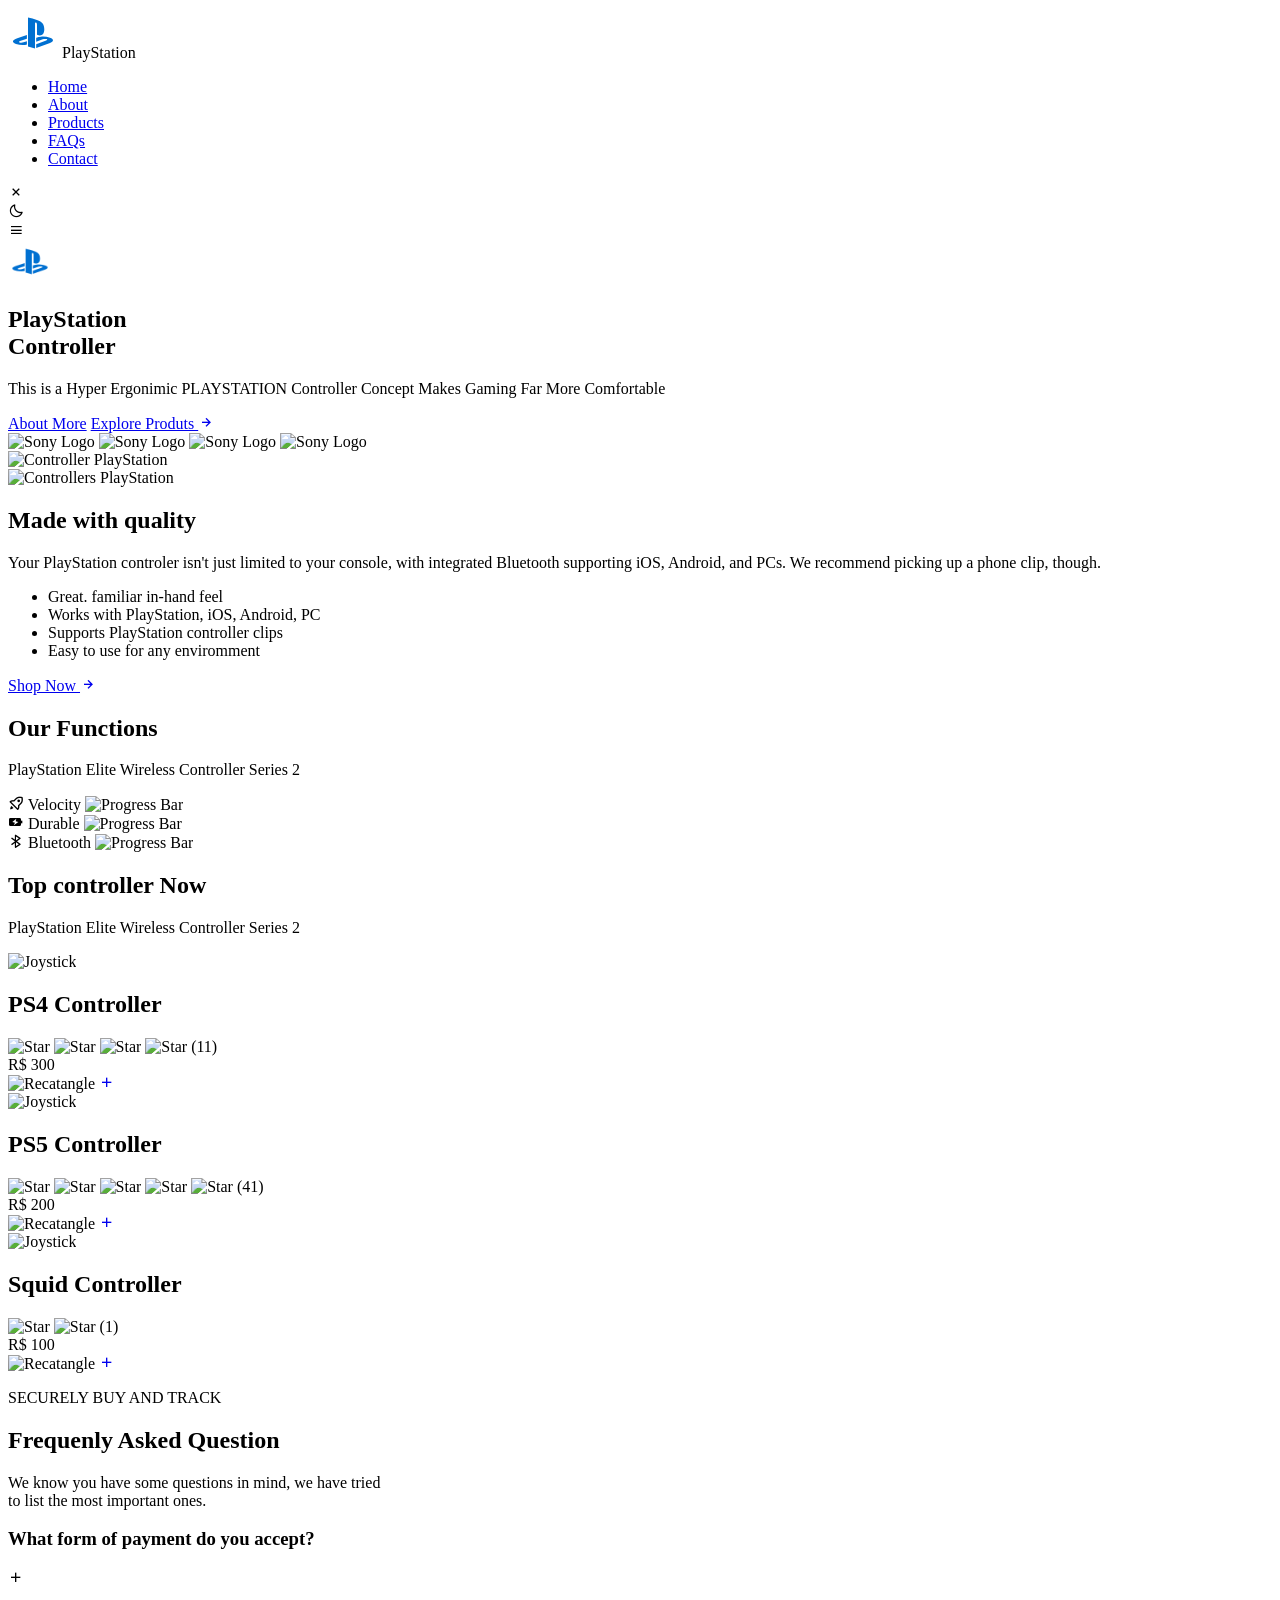
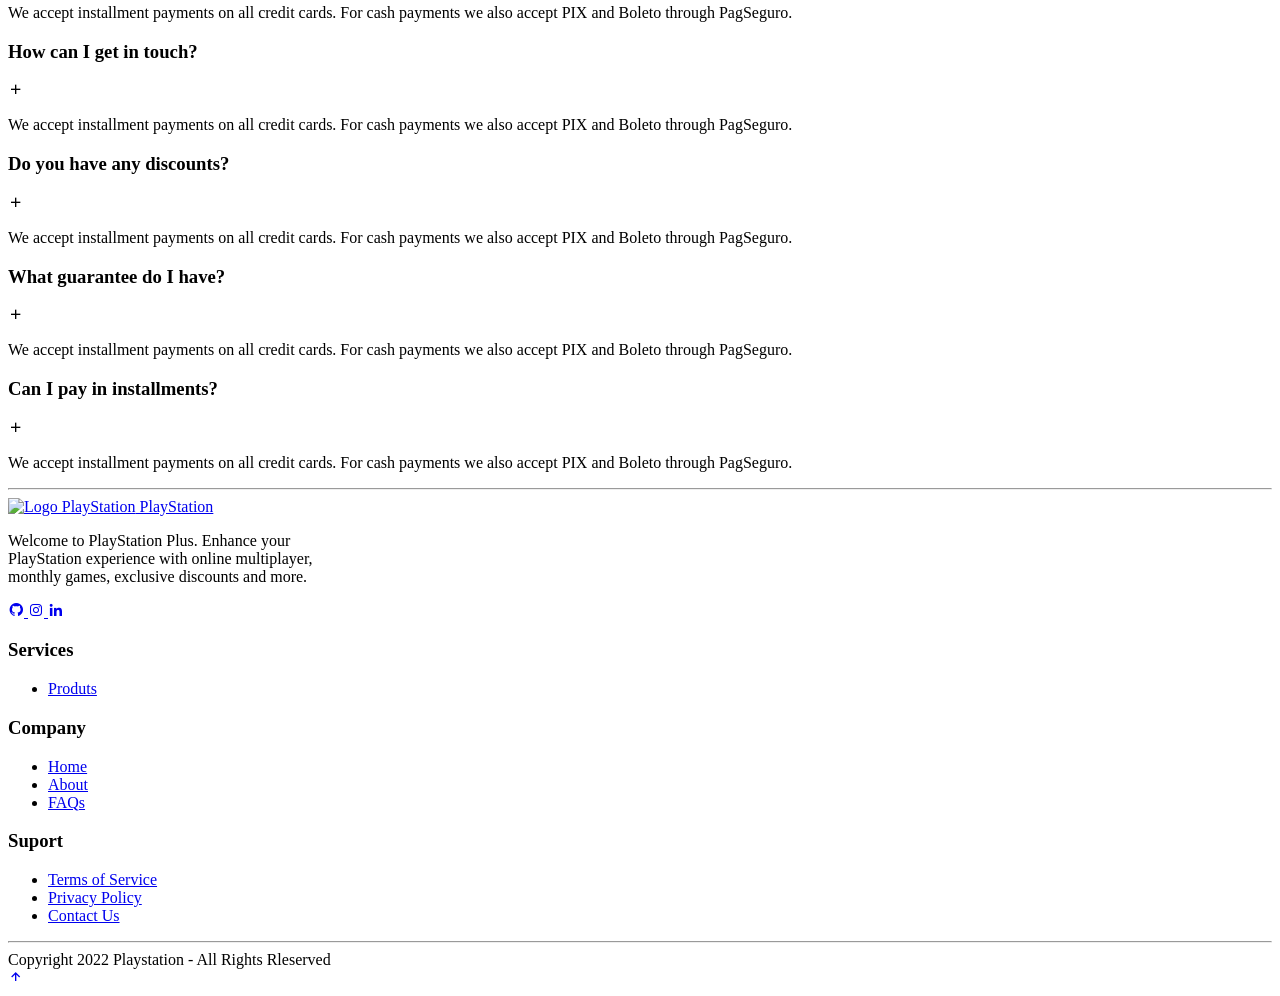
==== index.html @ 30ea2170 "Added images and changed index" ====
<!DOCTYPE html>
<html lang="en">
  <head>
    <meta charset="UTF-8" />
    <meta http-equiv="X-UA-Compatible" content="IE=edge" />
    <meta name="viewport" content="width=device-width, initial-scale=1.0" />

    <!--========== HTML META TAGS ===========-->
    <title>Playstation</title>
    <meta
      name="description"
      content="Responsive Website PlayStation by Kennedy B."
    />
    <meta name="author" content="Kennedy Barros" />

    <!--========== Open Graph / Facebook ===========-->
    <meta
      property="og:url"
      content="https://repsonsive-website-playstation.netlify.app/"
    />
    <meta property="og:type" content="website" />
    <meta property="og:title" content="Responsive Website PlayStation" />
    <meta
      property="og:description"
      content="Responsive Website PlayStation by Kennedy B."
    />
    <meta property="og:image" content="https://i.ibb.co/qCvjdFd/cover.png" />

    <!--========== CANONICAL ===========-->
    <meta
      property="canonical"
      content="https://repsonsive-website-playstation.netlify.app/"
    />
    <meta property="keywords" content="responsive, website, playstation" />
    <meta property="robots" content="responsive, website, playstation" />

    <!--=========== TWITTER ===============-->
    <meta name="twitter:card" content="summary_large_image" />
    <meta
      property="twitter:domain"
      content="repsonsive-website-playstation.netlify.app"
    />
    <meta
      property="twitter:url"
      content="https://repsonsive-website-playstation.netlify.app/"
    />
    <meta name="twitter:title" content="Responsive Website PlayStation" />
    <meta
      name="twitter:description"
      content="Responsive Website PlayStation by Kennedy B."
    />
    <meta name="twitter:image" content="https://i.ibb.co/qCvjdFd/cover.png" />

    <!--========== FAVICON ===========-->
    <link rel="icon" href="./assets/svg/logo.svg" type="image/svg+xml" />

    <!--========== GOOGLE FONTS ===========-->
    <link rel="preconnect" href="https://fonts.googleapis.com" />
    <link rel="preconnect" href="https://fonts.gstatic.com" crossorigin />
    <link
      href="https://fonts.googleapis.com/css2?family=Poppins:wght@400;500;600&family=Roboto:wght@400;500&display=swap"
      rel="stylesheet"
    />

    <!--========== BOX ICONS ===========-->
    <link
      href="https://unpkg.com/boxicons@2.1.2/css/boxicons.min.css"
      rel="stylesheet"
    />

    <!--========== CSS ===========-->
    <link rel="preload" href="./assets/css/style.min.css" as="style" />
    <link rel="stylesheet" href="./assets/css/style.min.css" />
  </head>
  <body>
    <!--========== HEADER ===========-->
    <header class="header" id="header">
      <nav class="nav container">
        <div class="nav_box">
            <canvas id="logoCanvas" width="50" height="50"></canvas>
            PlayStation
        </div>
        <div class="nav_menu" id="nav-menu">
          <ul class="nav_list">
            <li class="nav_item">
              <a href="#home" class="nav_link">Home</a>
            </li>
            <li class="nav_item">
              <a href="./assets/html/controllers.html" class="nav_link"
                >About</a
              >
            </li>
            <li class="nav_item">
              <a href="./assets/html/produts.html" class="nav_link">Products</a>
            </li>
            <li class="nav_item">
              <a href="#faqs" class="nav_link">FAQs</a>
            </li>
            <li class="nav_item">
              <a href="./assets/html/contact.html" class="nav_link">Contact</a>
            </li>
          </ul>

          <div class="nav_close" id="nav-close">
            <i class="bx bx-x"></i>
          </div>
        </div>

        <div class="nav_btns">
          <i class="bx bx-moon change-theme" id="theme-button"></i>
          <div class="nav_toggle" id="nav-toggle">
            <i class="bx bx-menu"></i>
          </div>
        </div>
      </nav>
    </header>

    <!--========== PRELOADER ===========-->
    <section class="screen_loading flex_center flex_column">
      <img
        class="loading_logo"
        src="images/logo.png"
        width="44"
        height="41"
        alt="Logo PlaySation"
      />
      <div class="loading"></div>
    </section>

    <!--========== MAIN ===========-->
    <main class="main">
      <!--========== HOME ===========-->
      <section class="home" id="home">
        <div class="home_container bd-container bd-grid">
          <div class="home_data">
            <h1 class="home_title">
              PlayStation <br />
              <span class="home_title-secondary">Controller</span>
            </h1>
            <p class="home_subtitle">
              This is a Hyper Ergonimic PLAYSTATION Controller Concept Makes
              Gaming Far More Comfortable
            </p>
            <div class="home_buttons">
              <a
                href="./assets/html/controllers.html#ps4_controller"
                class="button"
                >About More</a
              >
              <a href="./assets/html/produts.html" class="button_secondary"
                >Explore Produts
                <i class="bx bx-right-arrow-alt button_icon"></i
              ></a>
            </div>
            <div class="home_company">
              <img
                src="./assets/svg/home/sony.svg"
                width="70"
                height="18"
                alt="Sony Logo"
              />
              <img
                src="./assets/svg/home/sony.svg"
                width="70"
                height="18"
                alt="Sony Logo"
              />
              <img
                src="./assets/svg/home/sony.svg"
                width="70"
                height="18"
                alt="Sony Logo"
              />
              <img
                src="./assets/svg/home/sony.svg"
                width="70"
                height="18"
                alt="Sony Logo"
              />
            </div>
          </div>
          <img
            src="./assets/img/home/controller.webp"
            alt="Controller PlayStation"
            class="home_img"
          />
        </div>
      </section>

      <!--========== ABOUT ===========-->
      <section>
        <div class="about_container bd-container bd-grid">
          <img
            class="about_img"
            src="./assets/img/home/controller2.webp"
            width="413"
            height="524"
            alt="Controllers PlayStation"
          />
          <div class="about_data">
            <h1 class="about_title">
              Made with <span class="about_title-secondary">quality</span>
            </h1>
            <p class="about_subtitle">
              Your PlayStation controler isn't just limited to your console,
              with integrated Bluetooth supporting iOS, Android, and PCs. We
              recommend picking up a phone clip, though.
            </p>
            <ul class="about_list">
              <li>Great. familiar in-hand feel</li>
              <li>Works with PlayStation, iOS, Android, PC</li>
              <li>Supports PlayStation controller clips</li>
              <li>Easy to use for any enviromment</li>
            </ul>
            <a href="./assets/html/buy.html" class="button"
              >Shop Now <i class="bx bx-right-arrow-alt about_icon"></i
            ></a>
          </div>
        </div>
      </section>

      <!--========== FUNCTIONS ===========-->
      <section class="functions_container bd-container bd-grid">
        <div class="functions_data">
          <h1 class="functions_title">
            Our <span class="functions_title-secondary">Functions</span>
          </h1>
          <p class="functions_subtitle">
            PlayStation Elite Wireless Controller Series 2
          </p>
          <div class="functions_list-container">
            <div class="functions_list">
              <i class="bx bx-rocket functions_icons"></i>
              <span class="functions_icons-title">Velocity</span>
              <img
                class="functions_img"
                src="./assets/img/decoration/description_controller.webp"
                width="106"
                height="35"
                alt="Progress Bar"
              />
            </div>
            <div class="functions_list">
              <i class="bx bxs-battery-charging functions_icons"></i>
              <span class="functions_icons-title">Durable</span>
              <img
                class="functions_img"
                src="./assets/img/decoration/description_controller.webp"
                width="106"
                height="35"
                alt="Progress Bar"
              />
            </div>
            <div class="functions_list">
              <i class="bx bx-bluetooth functions_icons"></i>
              <span class="functions_icons-title">Bluetooth</span>
              <img
                class="functions_img"
                src="./assets/img/decoration/description_controller.webp"
                width="106"
                height="35"
                alt="Progress Bar"
              />
            </div>
          </div>
        </div>
      </section>

      <!--========== PRODUTS ===========-->
      <section class="produts_container bd-container bd-grid">
        <div class="produts_data">
          <h1 class="produts_title">
            Top controller <span class="produts_title-2">Now</span>
          </h1>
          <p class="produts_subtitle">
            PlayStation Elite Wireless Controller Series 2
          </p>
          <div class="produts_list-container">
            <div class="produts_list">
              <div class="product_circle"></div>
              <img
                class="produts_img"
                src="./assets/img/home/joystick.webp"
                width="230"
                height="238"
                alt="Joystick"
              />
              <h2 class="produts_list-title">PS4 Controller</h2>
              <div class="produts_evaluation">
                <img
                  src="./assets/img/decoration/star.webp"
                  width="20"
                  height="20"
                  alt="Star"
                />
                <img
                  src="./assets/img/decoration/star.webp"
                  width="20"
                  height="20"
                  alt="Star"
                />
                <img
                  src="./assets/img/decoration/star.webp"
                  width="20"
                  height="20"
                  alt="Star"
                />
                <img
                  src="./assets/img/decoration/star.webp"
                  width="20"
                  height="20"
                  alt="Star"
                />
                <span class="produts_evaluation-title">(11)</span>
              </div>
              <span class="produts_value">R$ 300</span>
              <div class="produts_buy">
                <img
                  class="produts_buy-img"
                  src="./assets/svg/decoration/rectangle_secondary.svg"
                  width="64"
                  height="62"
                  alt="Recatangle"
                />
                <a class="produts_button" href="./assets/html/produts.html">
                  <i class="bx bx-plus"></i
                ></a>
              </div>
            </div>
            <div class="produts_list ps5_list">
              <div class="product_circle"></div>
              <img
                class="produts_img joystick_2"
                src="./assets/img/home/joystick_3.webp"
                width="201"
                height="154"
                alt="Joystick"
              />
              <h2 class="produts_list-title">PS5 Controller</h2>
              <div class="produts_evaluation">
                <img
                  src="./assets/img/decoration/star.webp"
                  width="20"
                  height="20"
                  alt="Star"
                />
                <img
                  src="./assets/img/decoration/star.webp"
                  width="20"
                  height="20"
                  alt="Star"
                />
                <img
                  src="./assets/img/decoration/star.webp"
                  width="20"
                  height="20"
                  alt="Star"
                />
                <img
                  src="./assets/img/decoration/star.webp"
                  width="20"
                  height="20"
                  alt="Star"
                />
                <img
                  src="./assets/img/decoration/star.webp"
                  width="20"
                  height="20"
                  alt="Star"
                />
                <span class="produts_evaluation-title">(41)</span>
              </div>
              <span class="produts_value">R$ 200</span>
              <div class="produts_buy">
                <img
                  class="produts_buy-img"
                  src="./assets/svg/decoration/rectangle_secondary.svg"
                  width="64"
                  height="62"
                  alt="Recatangle"
                />
                <a class="produts_button" href="./assets/html/produts.html#ps5">
                  <i class="bx bx-plus"></i
                ></a>
              </div>
            </div>
            <div class="produts_list">
              <div class="product_circle"></div>
              <img
                class="produts_img joystick_3"
                src="./assets/img/home/joystick_2.webp"
                width="236"
                height="186"
                alt="Joystick"
              />
              <h2 class="produts_list-title">Squid Controller</h2>
              <div class="produts_evaluation">
                <img
                  src="./assets/img/decoration/star.webp"
                  width="20"
                  height="20"
                  alt="Star"
                />
                <img
                  src="./assets/img/decoration/star.webp"
                  width="20"
                  height="20"
                  alt="Star"
                />
                <span class="produts_evaluation-title">(1)</span>
              </div>
              <span class="produts_value">R$ 100</span>
              <div class="produts_buy">
                <img
                  class="produts_buy-img"
                  src="./assets/svg/decoration/rectangle_secondary.svg"
                  width="64"
                  height="62"
                  alt="Recatangle"
                />
                <a
                  class="produts_button"
                  href="./assets/html/produts.html#squid"
                >
                  <i class="bx bx-plus"></i
                ></a>
              </div>
            </div>
          </div>
        </div>
      </section>

      <!--========== FAQS ===========-->
      <section class="faqs section" id="faqs">
        <p class="faqs_title-center faqs_subtitle container">
          SECURELY BUY AND TRACK
        </p>
        <h2 class="faqs_title-center faqs_title container">
          Frequenly Asked <span class="faqs_title-secondary">Question</span>
        </h2>
        <p class="faqs_title-center faqs_subtitle-secondary container">
          We know you have some questions in mind, we have tried <br />
          to list the most important ones.
        </p>

        <div class="faqs_container container grid">
          <div class="faqs_group">
            <div class="faqs_item">
              <header class="faqs_header">
                <h3 class="faqs_item-title">
                  What form of payment do you accept?
                </h3>
                <i class="bx bx-plus faqs_icon"></i>
              </header>

              <div class="faqs_content">
                <p class="faqs_description">
                  We accept installment payments on all credit cards. For cash
                  payments we also accept PIX and Boleto through PagSeguro.
                </p>
              </div>
            </div>

            <div class="faqs_item">
              <header class="faqs_header">
                <h3 class="faqs_item-title">How can I get in touch?</h3>
                <i class="bx bx-plus faqs_icon"></i>
              </header>

              <div class="faqs_content">
                <p class="faqs_description">
                  We accept installment payments on all credit cards. For cash
                  payments we also accept PIX and Boleto through PagSeguro.
                </p>
              </div>
            </div>

            <div class="faqs_item">
              <header class="faqs_header">
                <h3 class="faqs_item-title">Do you have any discounts?</h3>
                <i class="bx bx-plus faqs_icon"></i>
              </header>

              <div class="faqs_content">
                <p class="faqs_description">
                  We accept installment payments on all credit cards. For cash
                  payments we also accept PIX and Boleto through PagSeguro.
                </p>
              </div>
            </div>
            <div class="faqs_item">
              <header class="faqs_header">
                <h3 class="faqs_item-title">What guarantee do I have?</h3>
                <i class="bx bx-plus faqs_icon"></i>
              </header>

              <div class="faqs_content">
                <p class="faqs_description">
                  We accept installment payments on all credit cards. For cash
                  payments we also accept PIX and Boleto through PagSeguro.
                </p>
              </div>
            </div>

            <div class="faqs_item">
              <header class="faqs_header faqs_detail">
                <h3 class="faqs_item-title">Can I pay in installments?</h3>
                <i class="bx bx-plus faqs_icon"></i>
              </header>

              <div class="faqs_content">
                <p class="faqs_description faqs_detail-secondary">
                  We accept installment payments on all credit cards. For cash
                  payments we also accept PIX and Boleto through PagSeguro.
                </p>
              </div>
            </div>
          </div>
        </div>
      </section>
    </main>
    <!--========== FOOTER ===========-->
    <hr class="hr_footer" />
    <footer class="footer section">
      <div class="footer_container container grid">
        <div class="footer_content">
          <a href="#" class="footer_logo">
            <img
              src="assets/svg/logo.svg"
              alt="Logo PlayStation"
              width="44"
              height="41"
              class="footer_logo-img"
            />
            PlayStation
          </a>

          <p class="footer_description">
            Welcome to PlayStation Plus. Enhance your <br />
            PlayStation experience with online multiplayer, <br />
            monthly games, exclusive discounts and more.
          </p>

          <div class="footer_social">
            <a
              href="https://github.com/kennedybarros/"
              target="_blank"
              class="footer_social-link"
            >
              <i class="bx bxl-github"></i>
            </a>
            <a
              href="https://www.instagram.com/k3nnedybarros/"
              target="_blank"
              class="footer_social-link"
            >
              <i class="bx bxl-instagram"></i>
            </a>
            <a
              href="https://www.linkedin.com/in/kennedybarros/"
              target="_blank"
              class="footer_social-link"
            >
              <i class="bx bxl-linkedin"></i>
            </a>
          </div>
        </div>

        <div class="footer_content">
          <h3 class="footer_title">Services</h3>

          <ul class="footer_links">
            <li>
              <a href="./assets/html/produts.html" class="footer_link"
                >Produts</a
              >
            </li>
          </ul>
        </div>

        <div class="footer_content">
          <h3 class="footer_title">Company</h3>

          <ul class="footer_links">
            <li>
              <a href="./index.html" class="footer_link">Home</a>
            </li>
            <li>
              <a href="./assets/html/controllers.html" class="footer_link"
                >About</a
              >
            </li>
            <li>
              <a href="./index.html#faqs" class="footer_link">FAQs</a>
            </li>
          </ul>
        </div>

        <div class="footer_content">
          <h3 class="footer_title">Suport</h3>

          <ul class="footer_links">
            <li>
              <a href="./assets/html/terms.html" class="footer_link"
                >Terms of Service</a
              >
            </li>
            <li>
              <a href="./assets/html/privacy.html" class="footer_link"
                >Privacy Policy</a
              >
            </li>
            <li>
              <a href="./assets/html/contact.html" class="footer_link"
                >Contact Us</a
              >
            </li>
          </ul>
        </div>
      </div>
      <hr class="hr_footer-secondary" />
      <span class="footer_copy"
        >Copyright 2022 Playstation - All Rights Rleserved</span
      >
    </footer>
    <!--========== SCROLL UP ===========-->
    <a href="#" class="scrollup" id="scroll-up">
      <i class="bx bx-up-arrow-alt scrollup_icon"></i>
    </a>
    <!--========== SCROLLREVEAL ===========-->
    <script src="https://unpkg.com/scrollreveal"></script>
    <!--========== GSAP ===========-->
    <script
      src="https://cdnjs.cloudflare.com/ajax/libs/gsap/3.6.1/gsap.min.js"
      integrity="sha512-cdV6j5t5o24hkSciVrb8Ki6FveC2SgwGfLE31+ZQRHAeSRxYhAQskLkq3dLm8ZcWe1N3vBOEYmmbhzf7NTtFFQ=="
      crossorigin="anonymous"
      referrerpolicy="no-referrer"
    ></script>
    <script
      src="https://cdnjs.cloudflare.com/ajax/libs/gsap/3.6.1/ScrollTrigger.min.js"
      integrity="sha512-Q+G390ZU2qKo+e4q+kVcJknwfGjKJOdyu5mVMcR95NqL6XaF4lY4nsSvIVB3NDP54ACsS9rqhE1DVqgpApl//Q=="
      crossorigin="anonymous"
      referrerpolicy="no-referrer"
    ></script>

  <!-- Najprej logo.js -->
  <script src="images/logo.js"></script>

  <!-- vstavi SVG v div -->
  <script>
    document.getElementById("logo").innerHTML = logoSVG;
  </script>

  <!-- Ostali JS -->
  <script src="js/canvas.js"></script>
    <script>
      gsap.registerPlugin(ScrollTrigger);

      document.addEventListener('DOMContentLoaded', () => {
        // PRELOADER

        var tl1 = gsap.timeline();

        tl1.to('.screen_loading', {
          duration: 1,
          opacity: 0,
          delay: 3,
          ease: 'power4.out',
        });
      });
      
    </script>
    <!--========== JAVASCRIPT ===========-->
    <script src="./assets/js/main.js"></script>
  </body>
</html>
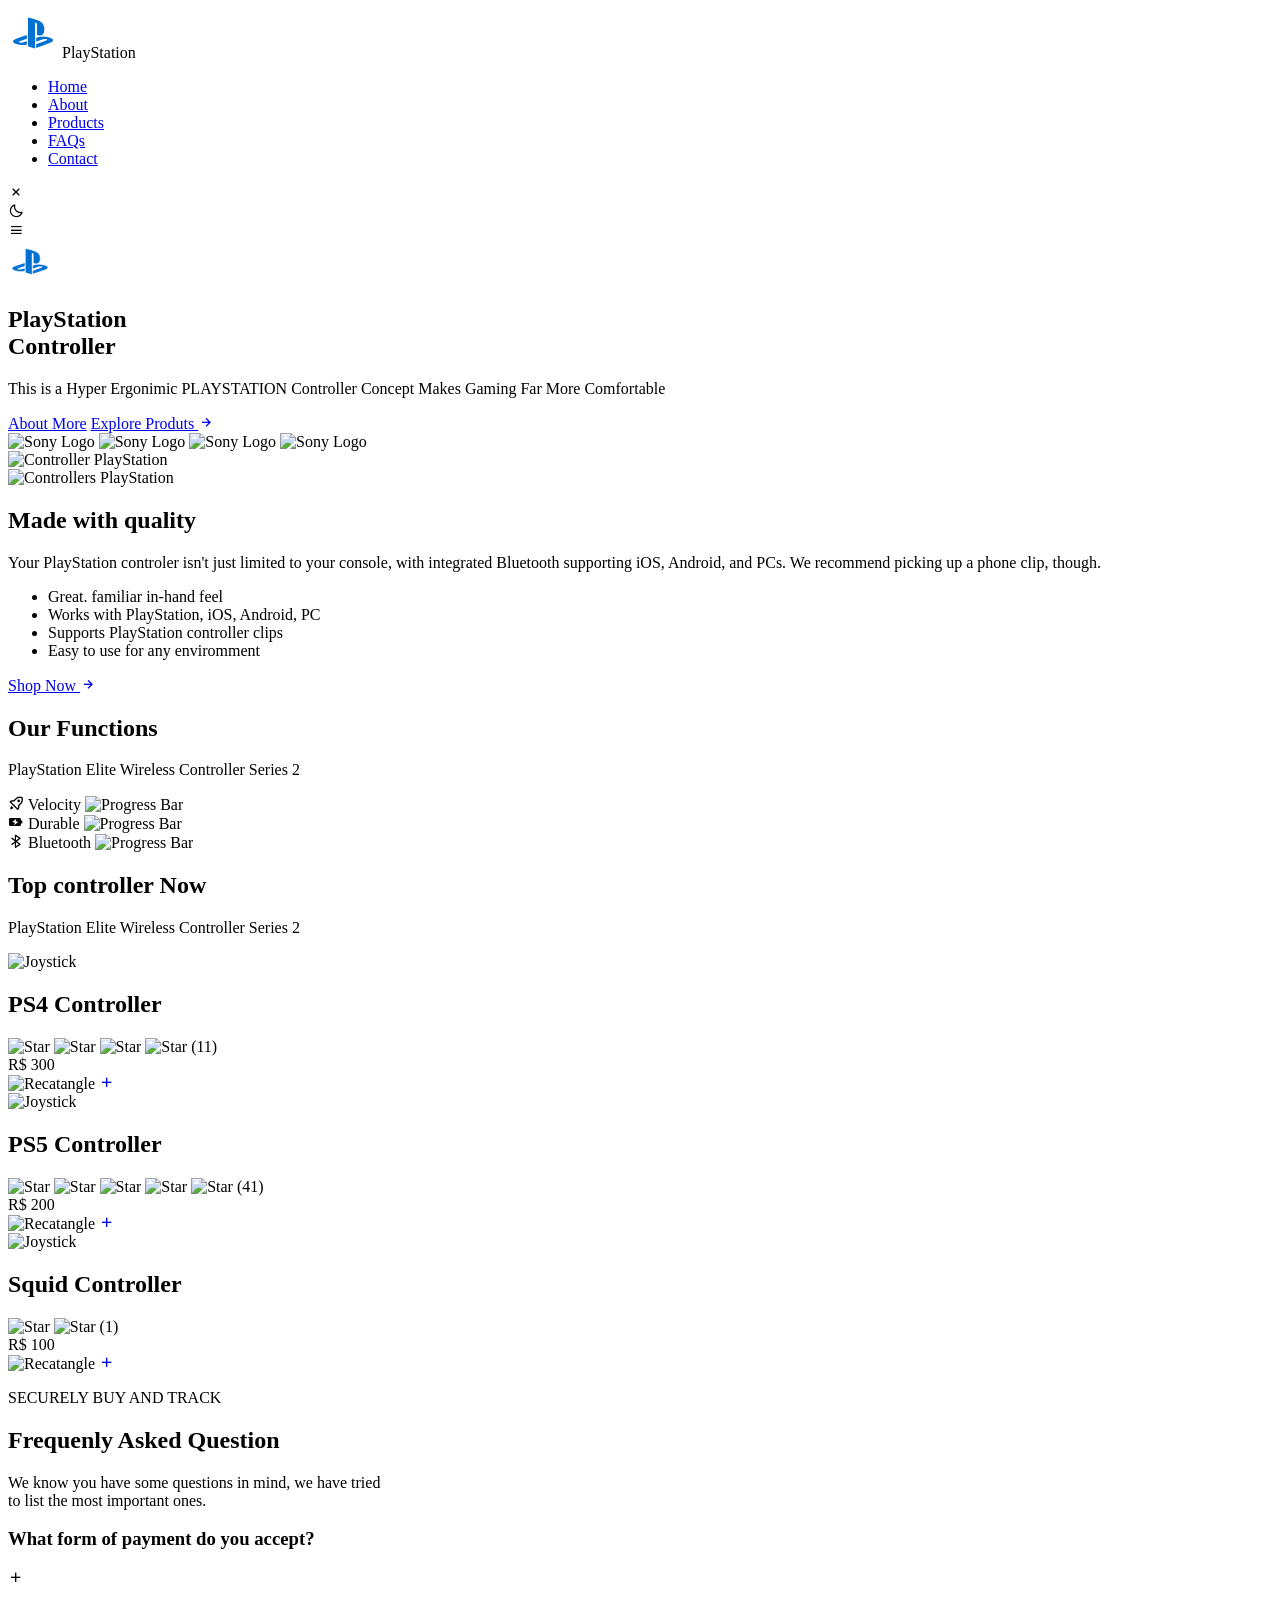
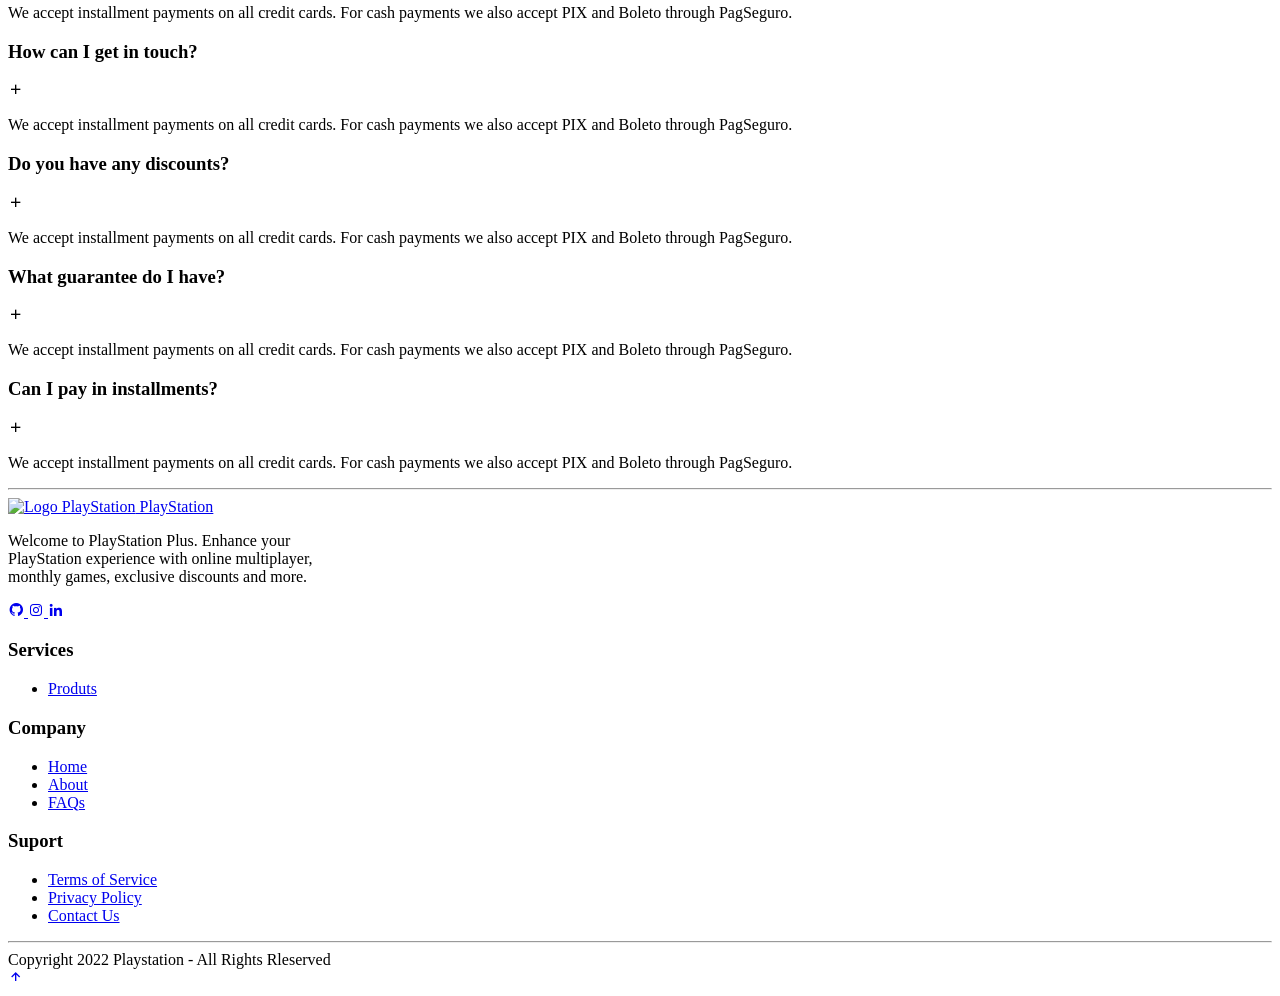
==== commit c9784f6e: "Add files via upload Changed images to SVG PNG and canvas" ====
--- a/index.html
+++ b/index.html
@@ -77,7 +77,7 @@
     <header class="header" id="header">
       <nav class="nav container">
         <div class="nav_box">
-            <canvas id="logoCanvas" width="50" height="50"></canvas>
+            <img src="images/logo.png" alt="Logo">
             PlayStation
         </div>
         <div class="nav_menu" id="nav-menu">
@@ -122,7 +122,7 @@
         src="images/logo.png"
         width="44"
         height="41"
-        alt="Logo PlaySation"
+        alt="Logo PlayStation"
       />
       <div class="loading"></div>
     </section>
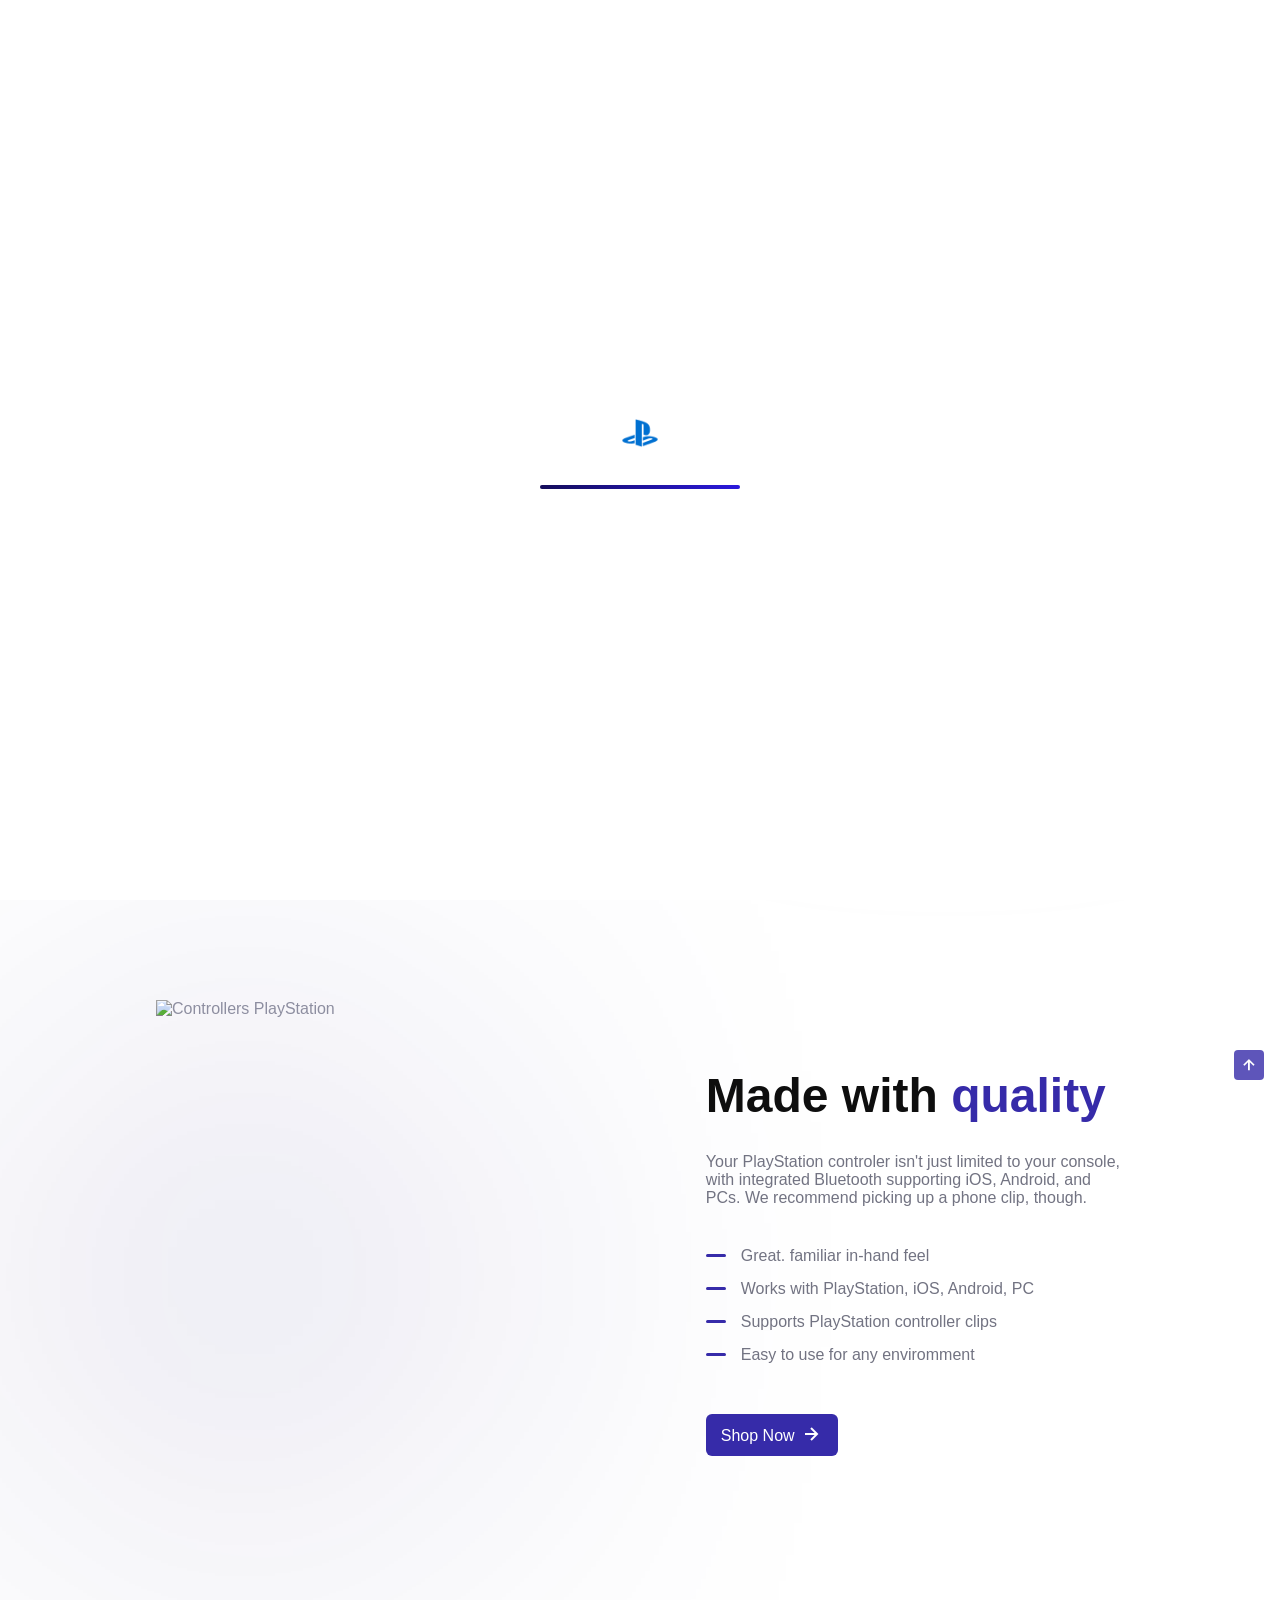
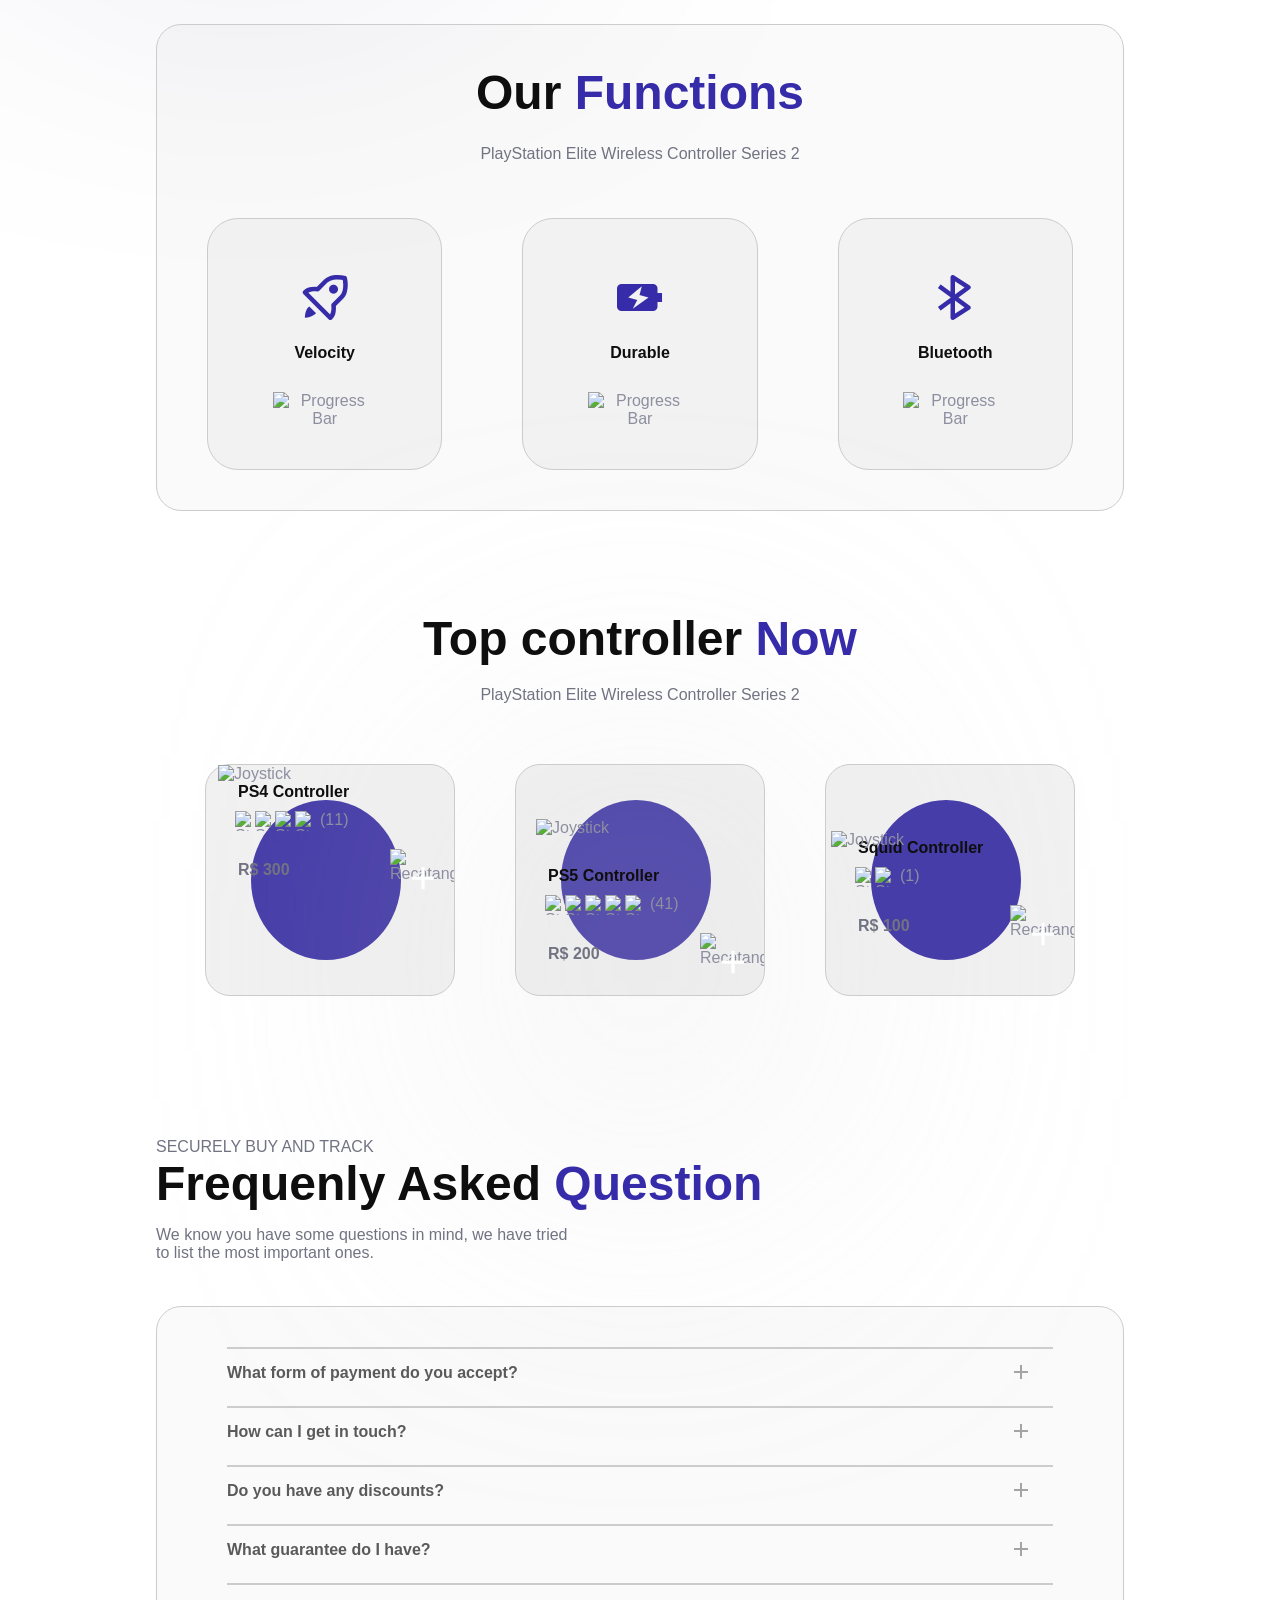
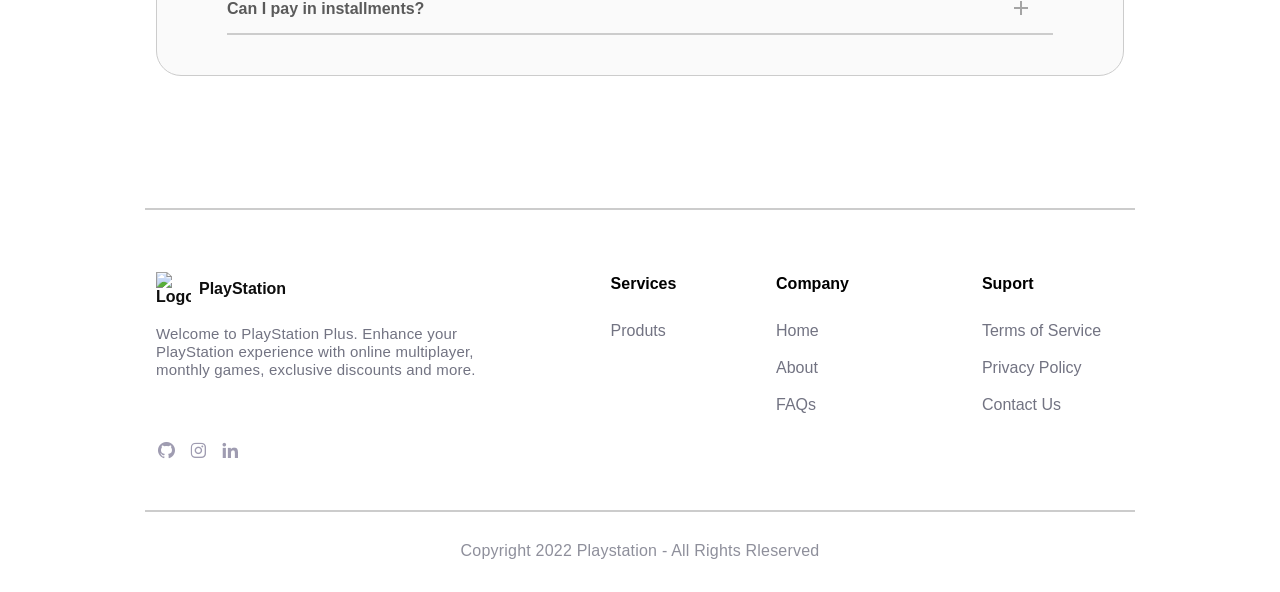
==== commit a4e781eb: "fixed contact and index" ====
--- a/index.html
+++ b/index.html
@@ -77,7 +77,7 @@
     <header class="header" id="header">
       <nav class="nav container">
         <div class="nav_box">
-            <img src="images/logo.png" alt="Logo">
+            <img src="images/logo.png" alt="Logo" width="50px" height="50px">
             PlayStation
         </div>
         <div class="nav_menu" id="nav-menu">
--- a/assets/css/style.min.css
+++ b/assets/css/style.min.css
@@ -0,0 +1,3452 @@
+* {
+    box-sizing: border-box;
+    padding: 0;
+    margin: 0
+}
+
+html {
+    scroll-behavior: smooth
+}
+
+body,
+button,
+input,
+textarea {
+    font-family: Arial, Helvetica, sans-serif;
+    font-size: var(--normal-font-size)
+}
+
+body {
+    margin: 3.5rem 0 0 0;
+    background-color: var(--body-color);
+    color: var(--text-color)
+}
+
+button {
+    cursor: pointer;
+    border: none;
+    outline: 0
+}
+
+h1,
+h2,
+h3 {
+    color: var(--text-color);
+    font-weight: var(--font-semi-bold)
+}
+
+ul {
+    list-style: none
+}
+
+a {
+    text-decoration: none
+}
+
+img {
+    max-width: 100%;
+    height: auto
+}
+
+body.dark-theme {
+    --title-color: #fefefe;
+    --title-color-secondary: #ffffff;
+    --text-color: #8d8ea0;
+    --body-color: #0a081e;
+    --paragraphy-color-light: #9f9cb1;
+    --background-gray: #14131a;
+    --gray-color: transparent;
+    --gray-color-third: #cacaca;
+    --background-gray-secondary: #1c1f28
+}
+
+.dark-theme .change-theme:hover,
+.dark-theme .nav_link:hover,
+.dark-theme .nav_logo {
+    color: #f6f6f6
+}
+
+.dark-theme .functions_list {
+    border: .0625rem solid #313642
+}
+
+.dark-theme .produts_list {
+    background: radial-gradient(50% 50% at 50% 50%, #20178d 0, #17124b 100%);
+    backdrop-filter: blur(56px);
+    border-radius: 15px
+}
+
+.dark-theme .faqs_container {
+    background: rgba(21, 20, 65, .2);
+    border: 2px solid rgba(103, 103, 103, .3);
+    backdrop-filter: blur(56px)
+}
+
+.dark-theme .faqs_header {
+    border-top: 2px solid rgba(103, 103, 103, .3)
+}
+
+.dark-theme .faqs_description {
+    color: #9f9cb1
+}
+
+.dark-theme .hr_footer,
+.dark-theme .hr_footer-secondary {
+    border: 1px solid rgba(124, 124, 124, .19)
+}
+
+.dark-theme .form_cep input,
+.dark-theme .form_city input,
+.dark-theme .form_cpf input,
+.dark-theme .form_email input,
+.dark-theme .form_last-name input,
+.dark-theme .form_mensage textarea,
+.dark-theme .form_name input,
+.dark-theme .form_name-2 input,
+.dark-theme .form_neighborhood input,
+.dark-theme .form_number input,
+.dark-theme .form_place input,
+.dark-theme .form_state input {
+    background: rgba(61, 61, 61, .05);
+    border: 1px solid #989898
+}
+
+.dark-theme .form_cep label,
+.dark-theme .form_city label,
+.dark-theme .form_cpf label,
+.dark-theme .form_email label,
+.dark-theme .form_last-name label,
+.dark-theme .form_mensage label,
+.dark-theme .form_name label,
+.dark-theme .form_name-2 label,
+.dark-theme .form_neighborhood label,
+.dark-theme .form_number label,
+.dark-theme .form_place label,
+.dark-theme .form_state label {
+    color: #fff
+}
+
+.dark-theme .screen_loading {
+    background-color: #0a081e
+}
+
+.dark-theme .about_title::after,
+.dark-theme .faqs_item-title::before,
+.dark-theme .home_title::after,
+.dark-theme .ps5_list::after {
+    background: radial-gradient(53.9% 53.9% at 77.01% 30.21%, #2314b5 0, #140d59 100%)
+}
+
+.dark-theme .ps5_controller h1 {
+    color: #fff
+}
+
+.dark-theme .ps5_controller h1 {
+    color: #fff
+}
+
+:root {
+    --tittle-font: 'Poppins', sans-serif;
+    --paragraphy-font: 'Roboto', sans-serif;
+    --big-font-size: 2.5rem;
+    --title-font-size: 2rem;
+    --icon-font-size: 1.7rem;
+    --normalize-font-size: 1.1rem;
+    --normal-font-size: 0.875rem;
+    --small-font-size: 0.75rem;
+    --regularly-font-size: 1.2rem;
+    --regular-font-size: 0.885rem;
+    --font-regular: 400;
+    --font-medium: 500;
+    --font-semi-bold: 600
+}
+
+@media screen and (min-width:768px) {
+    :root {
+        --big-font-size: 4rem;
+        --title-font-size: 3rem;
+        --icon-font-size: 2rem;
+        --normalize-font-size: 1.5rem;
+        --regularly-font-size: 1.375rem;
+        --normal-font-size: 1rem;
+        --small-font-size: 1rem;
+        --regular-font-size: 0.9375rem
+    }
+}
+
+:root {
+    --primary-color: #362ba9;
+    --primary-color-hover: #261e7d;
+    --title-color: #0e0e0e;
+    --title-color-secondary: #000000;
+    --text-color: #8d8ea0;
+    --paragraphy-color-light: #727382;
+    --body-color: #ffffff;
+    --black-color: #000000;
+    --white-color: #ffffff;
+    --white-color-secondary: #ececec;
+    --white-color-third: #fefefe;
+    --gray-color: #cccccc;
+    --gray-color-secondary: #a4a4a4;
+    --gray-color-third: #5a5a5a;
+    --gray-color-fourth: #9f9cb1;
+    --gray-color-five: #2d2d2d;
+    --gray-color-sixth: #b4b4b4;
+    --gray-color-seven: #6b6b7d;
+    --background-gray: rgba(164, 164, 164, 0.05);
+    --background-gray-secondary: rgba(164, 164, 164, 0.1);
+    --background-gray-third: rgba(164, 164, 164, 0.15)
+}
+
+:root {
+    --header-height: 3.5rem;
+    --mb-1: 1rem;
+    --z-fixed: 100
+}
+
+.container {
+    max-width: 968px;
+    margin-left: 1.5rem;
+    margin-right: 1.5rem
+}
+
+.bd-container {
+    max-width: 968px;
+    margin-left: 2rem;
+    margin-right: 2rem
+}
+
+.grid {
+    display: grid
+}
+
+.bd-grid {
+    display: grid;
+    gap: 1.5rem
+}
+
+.section {
+    padding: 4.5rem 0 2rem
+}
+
+.main {
+    overflow: hidden
+}
+
+.flex_center {
+    display: -webkit-box;
+    display: -ms-flexbox;
+    display: flex;
+    -webkit-box-pack: center;
+    -ms-flex-pack: center;
+    justify-content: center;
+    -webkit-box-align: center;
+    -ms-flex-align: center;
+    align-items: center
+}
+
+.flex_column {
+    -webkit-box-orient: vertical;
+    -webkit-box-direction: normal;
+    -ms-flex-direction: column;
+    flex-direction: column
+}
+
+@media screen and (max-width:320px) {
+    .container {
+        margin-left: var(--mb-1);
+        margin-right: var(--mb-1)
+    }
+}
+
+@media screen and (min-width:767px) {
+    body {
+        margin: 0
+    }
+
+    .section {
+        padding: 7rem 0 2rem
+    }
+}
+
+@media screen and (min-width:992px) {
+    .container {
+        margin-left: auto;
+        margin-right: auto
+    }
+}
+
+@media screen and (min-width:1200px) {
+    .bd-container {
+        margin-left: auto;
+        margin-right: auto
+    }
+}
+
+.header {
+    width: 100%;
+    background-color: var(--body-color);
+    position: fixed;
+    top: 0;
+    left: 0;
+    z-index: var(--z-fixed)
+}
+
+.nav {
+    height: var(--header-height);
+    display: flex;
+    justify-content: space-between;
+    align-items: center
+}
+
+.nav_box {
+    display: flex;
+    align-items: center;
+    gap: .625rem;
+    justify-content: center;
+    color: var(--black-color);
+    font-weight: bold;
+    font-size: 15px;
+}
+
+.nav_close,
+.nav_toggle {
+    color: var(--text-color)
+}
+
+.nav_logo {
+    display: flex;
+    align-items: center;
+    gap: .625rem;
+    font-weight: var(--font-semi-bold);
+    font-family: var(--tittle-font);
+    color: var(--title-color)
+}
+
+.nav_box img {
+    width: 30px
+}
+
+.nav_toggle {
+    display: inline-flex;
+    font-size: 1.5rem;
+    cursor: pointer
+}
+
+.change-theme {
+    color: var(--text-color);
+    font-size: 1.25rem;
+    cursor: pointer
+}
+
+.change-theme:hover {
+    color: var(--title-color)
+}
+
+.nav_btns {
+    display: inline-flex;
+    align-items: center;
+    column-gap: 1rem
+}
+
+@media screen and (max-width:790px) {
+    .nav_menu {
+        position: fixed;
+        background-color: var(--body-color);
+        width: 80%;
+        height: 100%;
+        top: 0;
+        right: -100%;
+        padding: 4rem 0 0 3rem;
+        border-radius: 1rem 0 0 1rem;
+        transition: .3s;
+        z-index: var(--z-fixed)
+    }
+}
+
+.nav_close {
+    font-size: 1.5rem;
+    position: absolute;
+    top: 1rem;
+    right: 1.25rem;
+    cursor: pointer
+}
+
+.nav_list {
+    display: flex;
+    flex-direction: column;
+    row-gap: 1.5rem
+}
+
+.nav_link {
+    color: var(--text-color);
+    font-weight: var(--font-semi-bold);
+    font-family: var(--tittle-font);
+    transition: .3s
+}
+
+.nav_link:hover {
+    color: var(--title-color)
+}
+
+.show-menu {
+    right: 0
+}
+
+@media screen and (min-width:790px) {
+    .nav {
+        height: calc(var(--header-height) + 1.5rem);
+        column-gap: 6.25rem
+    }
+
+    .nav_close,
+    .nav_toggle {
+        display: none
+    }
+
+    .nav_list {
+        flex-direction: row;
+        column-gap: 2.5rem
+    }
+
+    .nav_menu {
+        margin-left: auto
+    }
+
+    .nav_logo {
+        font-size: .875rem
+    }
+
+    .nav_box img {
+        width: 50px
+    }
+}
+
+.home_container {
+    align-content: center;
+    align-items: center;
+    margin-left: 1rem;
+    margin-right: 1rem;
+    position: relative;
+    justify-content: center
+}
+
+.home_title {
+    font-family: var(--tittle-font);
+    font-weight: var(--font-semi-bold);
+    font-size: var(--big-font-size);
+    color: var(--title-color);
+    position: relative;
+    margin-top: 2.1875rem
+}
+
+.home_title::before {
+    content: '';
+    position: absolute;
+    width: 144px;
+    height: 144px;
+    background: url('../svg/decoration/circle.svg') no-repeat;
+    top: -1.5625rem;
+    left: -4.375rem;
+    z-index: -1
+}
+
+.home_title::after {
+    content: '';
+    position: absolute;
+    width: 278px;
+    height: 278px;
+    left: 300px;
+    top: 70px;
+    background: radial-gradient(53.9% 53.9% at 77.01% 30.21%, #d6d6d6 0, #d8d7d7 100%);
+    opacity: .35;
+    filter: blur(100px);
+    z-index: -1
+}
+
+.home_title-secondary {
+    color: var(--primary-color)
+}
+
+.home_subtitle {
+    margin-bottom: 2.1875rem;
+    margin-top: .9375rem;
+    font-size: var(--normal-font-size);
+    font-family: var(--paragraphy-font);
+    font-weight: var(--font-regular);
+    color: var(--paragraphy-color-light)
+}
+
+.home_img {
+    justify-self: center;
+    display: none
+}
+
+.home_buttons {
+    display: flex;
+    align-items: center;
+    gap: 1.25rem
+}
+
+.button {
+    display: inline-block;
+    background: var(--primary-color);
+    color: var(--white-color);
+    padding: .562rem .937rem;
+    border-radius: .375rem;
+    font-family: var(--tittle-font);
+    font-weight: var(--font-medium);
+    font-size: var(--normal-font-size);
+    transition: .3s
+}
+
+.button:hover {
+    background-color: var(--primary-color-hover)
+}
+
+.button_secondary {
+    display: inline-block;
+    font-family: var(--tittle-font);
+    font-weight: var(--font-medium);
+    font-size: var(--normal-font-size);
+    color: var(--paragraphy-color-light);
+    transition: .5s
+}
+
+
+.button_secondary:hover .button_icon {
+    transform: translateX(.35rem)
+}
+
+.button_icon {
+    vertical-align: sub;
+    font-size: 1.5rem;
+    transition: .3s
+}
+
+.home_company {
+    margin-top: 4.375rem;
+    display: grid;
+    grid-template-columns: 1fr 1fr;
+    gap: 2.5rem 5.625rem;
+    justify-items: center
+}
+
+@media screen and (max-width:320px) {
+    .home_img {
+        height: 200px
+    }
+
+    .home_buttons {
+        flex-direction: column;
+        width: max-content;
+        row-gap: 1rem;
+        gap: 1.25rem;
+        align-items: baseline
+    }
+}
+
+@media screen and (min-width:767px) {
+    .home_container {
+        height: 100vh;
+        grid-template-columns: repeat(2, 1fr);
+        align-items: center
+    }
+
+    .home_img {
+        display: block
+    }
+
+    .home_title::before {
+        top: -4.0625rem
+    }
+
+    .home_subtitle {
+        max-width: 44ch
+    }
+
+    .home_buttons {
+        gap: 3.125rem
+    }
+
+    .home_company {
+        justify-content: left
+    }
+
+    .home_company {
+        display: grid;
+        grid-template-columns: 70px 70px;
+        gap: 2.5rem 5.625rem
+    }
+
+    .home_title::after {
+        width: 378px;
+        height: 378px;
+        left: 600px;
+        top: 70px
+    }
+}
+
+@media screen and (min-width:1328px) {
+    .home_title {
+        margin-top: 7.1875rem
+    }
+
+    .home_img {
+        top: 80px;
+        left: 350px;
+        position: absolute;
+        max-width: 650px;
+        display: block
+    }
+
+    .home_title::after {
+        width: 378px;
+        height: 378px;
+        left: 600px;
+        top: 70px
+    }
+}
+
+@media screen and (min-width:1800px) {
+    .home_img {
+        top: 150px
+    }
+}
+
+@media screen and (min-width:2000px) {
+    .home_img {
+        top: 200px
+    }
+}
+
+.about_container {
+    margin-left: 1rem;
+    margin-right: 1rem;
+    margin-top: 6.25rem;
+    align-content: center;
+    align-items: center;
+    justify-content: center
+}
+
+.about_title {
+    font-family: var(--tittle-font);
+    font-weight: var(--font-semi-bold);
+    font-size: var(--title-font-size);
+    color: var(--title-color);
+    position: relative
+}
+
+.about_title:before {
+    content: '';
+    position: absolute;
+    width: 180px;
+    height: 180px;
+    background: url('../svg/decoration/x.svg') no-repeat;
+    left: 270px;
+    top: -5rem;
+    z-index: -1
+}
+
+.about_title::after {
+    content: '';
+    position: absolute;
+    width: 278px;
+    height: 278px;
+    left: -600px;
+    top: 70px;
+    background: radial-gradient(53.9% 53.9% at 77.01% 30.21%, #d6d6d6 0, #d8d7d7 100%);
+    opacity: .35;
+    filter: blur(50px);
+    z-index: -1
+}
+
+.about_title-secondary {
+    color: var(--primary-color)
+}
+
+.about_subtitle {
+    margin-bottom: 2.5rem;
+    margin-top: 1.875rem;
+    font-size: var(--normal-font-size);
+    font-family: var(--paragraphy-font);
+    color: var(--paragraphy-color-light);
+    font-weight: var(--font-regular)
+}
+
+.about_list {
+    display: flex;
+    flex-direction: column;
+    position: relative;
+    gap: .9375rem;
+    margin-bottom: 3.125rem;
+    justify-content: center;
+    color: var(--paragraphy-color-light);
+    font-family: var(--tittle-font);
+    font-size: var(--small-font-size);
+    font-weight: var(--font-medium)
+}
+
+.about_list li {
+    transition: .5s
+}
+
+.about_list li::before {
+    content: '';
+    display: inline-block;
+    width: 20px;
+    height: 3px;
+    border-radius: .3125rem;
+    margin-bottom: .25rem;
+    margin-right: .9375rem;
+    background-color: var(--primary-color)
+}
+
+.about_list li:hover {
+    margin-left: 8px
+}
+
+.about_img {
+    display: none
+}
+
+.button {
+    display: inline-block;
+    background: var(--primary-color);
+    color: var(--white-color);
+    padding: .562rem .937rem;
+    border-radius: .375rem;
+    font-family: var(--tittle-font);
+    font-weight: var(--font-medium);
+    font-size: var(--normal-font-size);
+    transition: .3s
+}
+
+.button:hover {
+    background-color: var(--primary-color-hover)
+}
+
+.about_icon {
+    vertical-align: sub;
+    font-size: 1.5rem;
+    transition: .5s
+}
+
+.button:hover .about_icon {
+    transform: translateX(.35rem)
+}
+
+@media screen and (min-width:767px) {
+    .about_container {
+        grid-template-columns: repeat(2, 1fr)
+    }
+
+    .about_img {
+        display: block
+    }
+
+    .about_data {
+        justify-self: end;
+        align-self: center
+    }
+
+    .about_title:before {
+        top: -6.25rem;
+        left: 16.875rem
+    }
+
+    .about_subtitle {
+        max-width: 47ch
+    }
+
+    .about_title::after {
+        content: '';
+        position: absolute;
+        width: 278px;
+        height: 278px;
+        left: -600px;
+        top: 70px;
+        background: radial-gradient(53.9% 53.9% at 77.01% 30.21%, #2314b5 0, #140d59 100%);
+        opacity: .35;
+        filter: blur(200px);
+        z-index: -1
+    }
+}
+
+.functions_container {
+    margin-top: 6.25rem
+}
+
+.functions_data {
+    background: var(--background-gray);
+    border: .0625rem solid var(--gray-color);
+    border-radius: 1.5625rem;
+    position: relative
+}
+
+.functions_title {
+    margin-top: 2.5rem;
+    text-align: center;
+    color: var(--title-color);
+    font-family: var(--tittle-font);
+    font-weight: var(--font-semi-bold);
+    font-size: var(--title-font-size)
+}
+
+.functions_title-secondary {
+    color: var(--primary-color)
+}
+
+.functions_subtitle {
+    margin-top: 1.5625rem;
+    margin-bottom: .9375rem;
+    text-align: center;
+    font-size: var(--normal-font-size);
+    font-family: var(--paragraphy-font);
+    font-weight: var(--font-regular);
+    color: var(--paragraphy-color-light)
+}
+
+.functions_list-container {
+    display: grid;
+    gap: 1.875rem;
+    padding: 2.5rem 3.125rem 2.5rem 3.125rem
+}
+
+.functions_list {
+    display: grid;
+    padding: 1.9375rem 1.9375rem 1.9375rem 1.9375rem;
+    background: var(--background-gray-secondary);
+    border: .0625rem solid var(--gray-color);
+    border-radius: 1.9375rem;
+    text-align: center
+}
+
+.functions_icons {
+    font-size: 3.375rem;
+    transition: .3s;
+    color: var(--primary-color)
+}
+
+.functions_list:hover .functions_icons {
+    transform: translateY(-.35rem)
+}
+
+.functions_icons-title {
+    font-family: var(--tittle-font);
+    font-weight: var(--font-semi-bold);
+    font-size: var(--normal-font-size);
+    color: var(--title-color);
+    margin-top: 1.25rem;
+    margin-bottom: 1.875rem
+}
+
+.functions_img {
+    max-width: 104px;
+    margin: 0 auto
+}
+
+@media screen and (min-width:576px) {
+    .functions_list-container {
+        grid-template-columns: repeat(2, 1fr)
+    }
+}
+
+@media screen and (min-width:767px) {
+    .functions_list-container {
+        grid-template-columns: repeat(2, 1fr);
+        gap: 5rem
+    }
+
+    .functions_list {
+        padding: 3.1875rem .625rem 2.6875rem .625rem
+    }
+}
+
+@media screen and (min-width:992px) {
+    .functions_list-container {
+        grid-template-columns: repeat(3, 1fr)
+    }
+
+    .functions_data::after {
+        height: 650px
+    }
+}
+
+.produts_container {
+    margin-top: 6.25rem;
+    justify-content: center
+}
+
+.produts_title {
+    text-align: center;
+    color: var(--title-color);
+    font-family: var(--tittle-font);
+    font-weight: var(--font-semi-bold);
+    font-size: var(--title-font-size);
+    position: relative
+}
+
+.produts_title::after {
+    content: '';
+    display: block;
+    position: absolute;
+    width: 200px;
+    height: 200px;
+    top: -1.875rem;
+    left: -3.75rem;
+    background-image: url('../svg/decoration/rectangle.svg')
+}
+
+.produts_title-2 {
+    color: var(--primary-color)
+}
+
+.produts_subtitle {
+    text-align: center;
+    margin-top: 1.25rem;
+    margin-bottom: 3.75rem;
+    font-size: var(--normal-font-size);
+    font-family: var(--paragraphy-font);
+    font-weight: var(--font-regular);
+    color: var(--paragraphy-color-light)
+}
+
+.produts_list-container {
+    display: grid;
+    grid-template-columns: 250px;
+    gap: 1.25rem;
+    justify-content: center
+}
+
+.produts_list {
+    background: var(--background-gray-third);
+    border: 1px solid var(--gray-color);
+    box-sizing: border-box;
+    border-radius: 25px;
+    position: relative
+}
+
+.ps5_list::after {
+    content: '';
+    position: absolute;
+    width: 270px;
+    height: 410px;
+    top: -10px;
+    left: -10px;
+    background: radial-gradient(53.9% 53.9% at 77.01% 30.21%, #d6d6d6 0, #d8d7d7 100%);
+    opacity: .35;
+    filter: blur(150px);
+    z-index: -1
+}
+
+.produts_img {
+    position: relative;
+    max-width: 180px;
+    left: 2.5rem;
+    transition: .3s
+}
+
+.product_circle {
+    width: 120px;
+    height: 120px;
+    background-color: var(--primary-color);
+    border-radius: 50%;
+    position: absolute;
+    z-index: -1;
+    top: 11%;
+    left: 25%
+}
+
+.produts_list-title {
+    font-family: var(--tittle-font);
+    font-weight: var(--font-semi-bold);
+    font-size: var(--normal-font-siz);
+    margin-left: 2rem;
+    color: var(--title-color)
+}
+
+.produts_evaluation {
+    display: flex;
+    gap: 0;
+    margin-top: .625rem;
+    margin-left: 1.8125rem
+}
+
+.produts_evaluation-title {
+    margin-left: .3125rem
+}
+
+.produts_value {
+    position: relative;
+    margin-left: 2rem;
+    top: 1.875rem;
+    font-family: var(--tittle-font);
+    font-weight: var(--font-semi-bold);
+    font-size: var(--normal-font-size);
+    color: var(--paragraphy-color-light)
+}
+
+.produts_buy {
+    display: flex;
+    flex-flow: row-reverse
+}
+
+.produts_button {
+    font-size: 2.375rem;
+    color: var(--white-color);
+    position: relative;
+    left: 3.25rem;
+    top: .625rem
+}
+
+.produts_list:hover .produts_img {
+    transform: translateY(-.8rem)
+}
+
+.joystick_2 {
+    margin-top: 55px;
+    max-width: 150px;
+    left: 50px;
+    top: -20px
+}
+
+.joystick_3 {
+    margin-top: 30px;
+    left: 30px;
+    top: 10px
+}
+
+@media screen and (max-width:320px) {
+    .produts_list-container {
+        grid-template-columns: 1fr
+    }
+}
+
+@media screen and (min-width:576px) {
+    .produts_list-container {
+        grid-template-columns: repeat(2, 250px);
+        gap: 3.75rem
+    }
+
+    .product_circle {
+        top: 13%;
+        left: 24%
+    }
+
+    .produts_img {
+        left: 2.125rem
+    }
+
+    .joystick_2 {
+        left: 45px;
+        top: -5px
+    }
+
+    .joystick_3 {
+        left: 25px
+    }
+}
+
+@media screen and (min-width:860px) {
+    .produts_list-container {
+        grid-template-columns: repeat(3, 250px);
+        gap: 3.75rem
+    }
+
+    .produts_img {
+        max-width: 230px;
+        left: .75rem
+    }
+
+    .joystick_2 {
+        left: 20px;
+        margin-top: 84px;
+        top: -30px
+    }
+
+    .joystick_3 {
+        left: 5px;
+        margin-top: 56px
+    }
+
+    .product_circle {
+        width: 150px;
+        height: 160px;
+        top: 15%;
+        left: 18%
+    }
+}
+
+@media screen and (min-width:1200px) {
+    .bd-container {
+        margin-left: auto;
+        margin-right: auto
+    }
+}
+
+.faqs_container {
+    gap: 1.5rem;
+    padding: 1.5rem 0;
+    background: var(--background-gray);
+    border: 1px solid var(--gray-color);
+    box-sizing: border-box;
+    border-radius: 1.5625rem;
+    padding: 1.875rem 1.5625rem 1.875rem 1.5625rem
+}
+
+.faqs_title {
+    color: var(--title-color);
+    font-family: var(--tittle-font);
+    font-weight: var(--font-semi-bold);
+    font-size: var(--title-font-size);
+    position: relative
+}
+
+.faqs_title::after {
+    content: '';
+    display: block;
+    position: absolute;
+    width: 144px;
+    height: 144px;
+    top: -1.875rem;
+    left: 18.75rem;
+    background: url('../svg/decoration/circle.svg') no-repeat
+}
+
+.faqs_title-secondary {
+    color: var(--primary-color)
+}
+
+.faqs_subtitle {
+    margin-top: 1.875rem;
+    font-family: var(--paragraphy-font);
+    font-weight: var(--font-medium);
+    font-size: var(--small-font-size);
+    color: var(--paragraphy-color-light)
+}
+
+.faqs_subtitle-secondary {
+    margin-top: .9375rem;
+    margin-bottom: 2.75rem;
+    font-size: var(--normal-font-size);
+    font-family: var(--paragraphy-font);
+    font-weight: var(--font-regular);
+    color: var(--paragraphy-color-light)
+}
+
+.faqs_group {
+    display: grid;
+    gap: .5625rem
+}
+
+.faqs_item-title {
+    font-family: var(--tittle-font);
+    font-weight: var(--font-semi-bold);
+    font-size: var(--small-font-size);
+    color: var(--gray-color-third)
+}
+
+.faqs_icon {
+    font-size: 1.5rem;
+    color: var(--gray-color-secondary);
+    margin-right: 1.25rem
+}
+
+.faqs_detail-secondary {
+    margin-top: .9375rem
+}
+
+.faqs_description {
+    font-family: var(--paragraphy-font);
+    font-weight: var(--font-regular);
+    font-size: var(--small-font-size);
+    line-height: 1.125rem;
+    letter-spacing: .013em;
+    color: var(--gray-color-third);
+    box-sizing: border-box
+}
+
+.faqs_header {
+    display: flex;
+    align-items: center;
+    column-gap: .5rem;
+    padding-top: .75rem;
+    padding-bottom: .75rem;
+    cursor: pointer;
+    justify-content: space-between;
+    border-top: .0625rem solid var(--gray-color);
+    transition: .5s
+}
+
+.faqs_header:hover {
+    margin-left: .5rem
+}
+
+.faqs_detail {
+    border-bottom: .0625rem solid var(--gray-color)
+}
+
+.faqs_content {
+    overflow: hidden;
+    height: 0
+}
+
+.faqs_content,
+.faqs_description,
+.faqs_header,
+.faqs_icon,
+.faqs_item,
+.faqs_item-title {
+    transition: .3s
+}
+
+.accordion-open .faqs_icon {
+    transform: rotate(45deg)
+}
+
+@media screen and (max-width:320px) {
+    .faqs_container {
+        grid-template-columns: 0.6fr;
+        justify-content: center
+    }
+}
+
+@media screen and (min-width:767px) {
+    .faqs_container {
+        align-items: flex-start
+    }
+
+    .faqs_header {
+        border-top: 2px solid var(--gray-color)
+    }
+
+    .faqs_detail {
+        border-bottom: 2px solid var(--gray-color)
+    }
+
+    .faqs_title::after {
+        left: 43.75rem
+    }
+}
+
+@media screen and (min-width:992px) {
+    .faqs_container {
+        padding: 2.5rem 4.375rem 2.5rem 4.375rem
+    }
+
+    .faqs_title::after {
+        left: 57.1875rem
+    }
+
+    .faqs_description {
+        padding: 0 3.5rem 2.25rem 2.75rem
+    }
+}
+
+.footer {
+    overflow: hidden
+}
+
+.footer_container {
+    row-gap: 2rem
+}
+
+.footer_title {
+    font-family: var(--tittle-font);
+    font-weight: var(--font-semi-bold);
+    font-size: var(--normal-font-size);
+    line-height: 1.5rem;
+    color: var(--title-color-secondary)
+}
+
+.footer_logo {
+    display: flex;
+    align-items: center;
+    column-gap: .5rem;
+    margin-bottom: 1rem;
+    font-weight: var(--font-semi-bold);
+    font-family: var(--tittle-font);
+    color: var(--title-color)
+}
+
+.footer_logo-img {
+    width: 35px
+}
+
+.footer_description {
+    font-size: var(--regular-font-size);
+    margin-top: 1.25rem;
+    margin-bottom: 1.25rem;
+    font-family: var(--paragraphy-font);
+    font-weight: var(--font-regular);
+    line-height: 1.125rem;
+    letter-spacing: .013em;
+    width: 320px;
+    color: var(--paragraphy-color-light)
+}
+
+.footer_social {
+    display: flex;
+    column-gap: .75rem
+}
+
+.footer_social-link {
+    display: inline-flex;
+    color: var(--gray-color-fourth);
+    font-size: 1.25rem
+}
+
+.footer_social-link:hover {
+    color: var(--title-color)
+}
+
+.footer_title {
+    font-size: var(--normal-font-size);
+    margin-bottom: 1.5625rem
+}
+
+.footer_links {
+    display: grid;
+    row-gap: 1.125rem
+}
+
+.footer_link {
+    font-family: var(--paragraphy-font);
+    font-weight: var(--font-regular);
+    font-size: var(-normal-font-size);
+    line-height: 1.1875rem;
+    color: var(--paragraphy-color-light);
+    transition: .3s
+}
+
+.footer_link:hover {
+    color: var(--title-color)
+}
+
+.footer_copy {
+    display: block;
+    text-align: center;
+    font-family: var(--paragraphy-font);
+    font-weight: var(--font-regular);
+    font-size: var(--small-font-size);
+    line-height: 1.125rem;
+    letter-spacing: .013em;
+    color: rgba(114, 115, 130, .8);
+    margin-top: 1.5625rem
+}
+
+.footer_content {
+    margin-right: 4.1875rem
+}
+
+.hr_footer {
+    max-width: 990px;
+    margin: 0 auto;
+    margin-top: 6.25rem;
+    margin-bottom: -3.125rem;
+    border: 1px solid #ccc;
+    position: relative
+}
+
+.hr_footer-secondary {
+    width: 990px;
+    margin: 0 auto;
+    margin-top: 3.125rem;
+    border: 1px solid #ccc
+}
+
+@media screen and (min-width:576px) {
+    .footer_container {
+        grid-template-columns: repeat(2, 1fr)
+    }
+}
+
+@media screen and (min-width:767px) {
+    .footer_description {
+        margin-bottom: 3.8125rem
+    }
+
+    .footer_container {
+        grid-template-columns: repeat(3, 1fr)
+    }
+}
+
+@media screen and (min-width:992px) {
+    .footer_copy {
+        margin-top: 1.875rem
+    }
+
+    .footer_container {
+        grid-template-columns: max-content 70px 70px 190px;
+        justify-items: center;
+        column-gap: 6.1875rem
+    }
+}
+
+.terms_data {
+    margin-top: 2.1875rem
+}
+
+.terms_title {
+    position: relative;
+    color: var(--title-color);
+    font-family: var(--tittle-font);
+    font-weight: var(--font-semi-bold);
+    font-size: var(--title-font-size)
+}
+
+.terms_title-secondary {
+    color: var(--primary-color)
+}
+
+.terms_subtitle {
+    margin-top: 1.875rem;
+    color: var(--paragraphy-color-light);
+    font-family: var(--paragraphy-font);
+    font-weight: var(--font-medium);
+    font-size: var(--small-font-size)
+}
+
+.terms_paragraph {
+    color: var(--paragraphy-color-light);
+    font-family: var(--paragraphy-font);
+    font-weight: var(--font-regular);
+    font-size: var(--normal-font-size);
+    line-height: 1.1875rem;
+    letter-spacing: .018em
+}
+
+.terms_list {
+    position: relative;
+    display: flex;
+    flex-direction: column;
+    gap: 1.25rem;
+    margin-top: 2.1875rem;
+    margin-bottom: 3.125rem;
+    justify-content: center;
+    color: var(--paragraphy-color-light);
+    font-family: var(--paragraphy-font);
+    font-weight: var(--font-regular);
+    font-size: var(--normal-font-size);
+    line-height: 1.1875rem;
+    letter-spacing: .018em
+}
+
+.terms_list li::before {
+    content: '';
+    display: inline-block;
+    width: 20px;
+    height: 3px;
+    border-radius: .3125rem;
+    margin-bottom: .25rem;
+    margin-right: .4375rem;
+    background-color: var(--primary-color)
+}
+
+.terms_data p:nth-child(3) {
+    margin-top: 1.5625rem
+}
+
+.terms_data p:nth-child(4) {
+    margin-top: 1.5625rem
+}
+
+.terms_data p:nth-child(6) {
+    margin-top: 1.875rem
+}
+
+.terms_data p:nth-child(7) {
+    margin-top: 1.875rem
+}
+
+@media screen and (min-width:767px) {
+    .terms_data {
+        margin-top: 8.125rem
+    }
+
+    .terms_data p:nth-child(3) {
+        margin-top: 2.5rem
+    }
+
+    .terms_data p:nth-child(4),
+    .terms_list {
+        margin-top: 2.1875rem
+    }
+
+    .terms_list li::before {
+        margin-right: .9375rem
+    }
+
+    .terms_data p:nth-child(6),
+    .terms_data p:nth-child(7) {
+        margin-top: 4.375rem
+    }
+}
+
+.privacy_data {
+    margin-top: 2.1875rem
+}
+
+.privacy_title {
+    position: relative;
+    color: var(--title-color);
+    font-family: var(--tittle-font);
+    font-weight: var(--font-semi-bold);
+    font-size: var(--title-font-size)
+}
+
+.privacy_title-secondary {
+    color: var(--primary-color)
+}
+
+.privacy_subtitle {
+    margin-top: 1.875rem;
+    text-transform: uppercase;
+    font-family: var(--paragraphy-font);
+    font-weight: var(--font-medium);
+    font-size: var(--small-font-size);
+    color: var(--paragraphy-color-light)
+}
+
+.privacy_subtitle-secondary {
+    margin-top: 1.25rem;
+    margin-bottom: 1.6875rem;
+    margin-left: 1.25rem;
+    line-height: 2.25rem;
+    letter-spacing: .015em;
+    font-family: var(--tittle-font);
+    font-weight: var(--font-semi-bold);
+    font-size: var(--normalize-font-size);
+    color: var(--title-color-secondary)
+}
+
+.privacy_paragraph {
+    margin-bottom: 2.3125rem;
+    line-height: 1.1875rem;
+    letter-spacing: .018em;
+    font-family: var(--paragraphy-font);
+    font-size: var(--normal-font-size);
+    color: var(--paragraphy-color-light)
+}
+
+.privacy_list-title {
+    margin-bottom: 1.5625rem;
+    line-height: 1.1875rem;
+    letter-spacing: .018em;
+    font-family: var(--paragraphy-font);
+    font-size: var(--normal-font-size);
+    font-weight: var(--font-medium);
+    color: var(--title-color-secondary)
+}
+
+.privacy_list {
+    display: flex;
+    flex-direction: column;
+    gap: .9375rem
+}
+
+.privacy_data ul:nth-child(6) {
+    margin-bottom: 3.75rem
+}
+
+@media screen and (min-width:767px) {
+    .privacy_data {
+        margin-top: 8.125rem
+    }
+
+    .privacy_list-title {
+        margin-left: 0
+    }
+}
+
+.contact_data {
+    margin-top: 2.1875rem
+}
+
+.contact_title {
+    position: relative;
+    color: var(--title-color);
+    font-family: var(--tittle-font);
+    font-weight: var(--font-semi-bold);
+    font-size: var(--title-font-size)
+}
+
+.contact_title-secondary {
+    color: var(--primary-color)
+}
+
+.contact_subtitle {
+    margin-top: 1.875rem;
+    text-transform: uppercase;
+    font-family: var(--paragraphy-font);
+    font-weight: var(--font-medium);
+    font-size: var(--small-font-size);
+    color: var(--paragraphy-color-light)
+}
+
+.contact {
+    display: grid;
+    grid-template-columns: 1fr;
+    margin-top: 2.75rem
+}
+
+.contact_dice {
+    background-color: var(--primary-color);
+    border-radius: .9375rem .9375rem 0 0;
+    padding: 2.9375rem 3.125rem 63px 3.125rem
+}
+
+.contact_dice h2 {
+    font-family: var(--tittle-font);
+    font-weight: var(--font-semi-bold);
+    color: var(--white-color);
+    font-size: var(--regularly-font-size);
+    line-height: 2.0625rem;
+    margin-bottom: 1.25rem;
+    text-align: center
+}
+
+.contact_dice-subtitle {
+    font-family: var(--paragraphy-font);
+    font-weight: var(--font-regular);
+    font-size: var(--normal-font-size);
+    color: var(--gray-color-sixth);
+    line-height: 1.1875rem;
+    text-align: center
+}
+
+.contact_adress,
+.contact_chat i,
+.contact_office {
+    font-size: 1.5rem;
+    color: var(--white-color)
+}
+
+.contact_adress {
+    margin-top: 2.9375rem;
+    display: flex;
+    justify-content: center
+}
+
+.contact_adress div {
+    margin-left: 1.25rem;
+    flex-direction: column
+}
+
+.title_adress {
+    margin-bottom: .9375rem;
+    font-family: var(--tittle-font);
+    font-weight: var(--font-semi-bold);
+    font-size: var(--normal-font-size);
+    color: var(--white-color);
+    line-height: 1.5rem
+}
+
+.content_adress {
+    margin-bottom: .9375rem;
+    font-family: var(--paragraphy-font);
+    font-weight: var(--font-regular);
+    font-size: var(--normal-font-size);
+    color: var(--gray-color-sixth);
+    line-height: 1.1875rem
+}
+
+.content_adress-2 {
+    font-family: var(--tittle-font);
+    font-weight: var(--font-semi-bold);
+    font-size: var(--normal-font-size);
+    color: var(--white-color-secondary);
+    line-height: 1.5rem
+}
+
+.contact_office {
+    margin-top: 2.9375rem;
+    display: flex;
+    justify-content: center
+}
+
+.contact_office div {
+    margin-left: 1.25rem;
+    flex-direction: column
+}
+
+.title_office {
+    margin-bottom: .9375rem;
+    font-family: var(--tittle-font);
+    font-weight: var(--font-semi-bold);
+    font-size: var(--normal-font-size);
+    color: var(--white-color);
+    line-height: 1.5rem
+}
+
+.content_office {
+    margin-bottom: .9375rem;
+    font-family: var(--paragraphy-font);
+    font-weight: var(--font-regular);
+    font-size: var(--normal-font-size);
+    color: var(--gray-color-sixth);
+    line-height: 1.1875rem
+}
+
+.content_office-2 {
+    font-family: var(--tittle-font);
+    font-weight: var(--font-semi-bold);
+    font-size: var(--normal-font-size);
+    color: var(--white-color-secondary);
+    line-height: 1.5rem
+}
+
+.contact_chat {
+    margin-top: 2.9375rem;
+    display: flex;
+    justify-content: center
+}
+
+.contact_chat div {
+    margin-left: 1.25rem;
+    flex-direction: column
+}
+
+.title_chat {
+    margin-bottom: .9375rem;
+    font-family: var(--tittle-font);
+    font-weight: var(--font-semi-bold);
+    font-size: var(--normal-font-size);
+    color: var(--white-color);
+    line-height: 1.5rem
+}
+
+.content_chat {
+    margin-bottom: .9375rem;
+    font-family: var(--paragraphy-font);
+    font-weight: var(--font-regular);
+    font-size: var(--normal-font-size);
+    color: var(--gray-color-sixth);
+    line-height: 1.1875rem
+}
+
+.content_chat-2 {
+    font-family: var(--tittle-font);
+    font-weight: var(--font-semi-bold);
+    font-size: var(--normal-font-size);
+    color: var(--white-color-secondary);
+    line-height: 1.5rem
+}
+
+.contact_networks {
+    margin-top: 3.125rem;
+    display: flex;
+    gap: 1.25rem;
+    font-size: var(--icon-font-size);
+    justify-content: center
+}
+
+.contact_networks i {
+    color: var(--white-color);
+    transition: .3s
+}
+
+.contact_networks i:hover {
+    transform: translateY(-.4rem)
+}
+
+.contact_form {
+    background: var(--background-gray);
+    border: 1px solid var(--gray-color);
+    box-sizing: border-box;
+    border-radius: 0 0 .9375rem .9375rem;
+    padding: 4.4375rem 1.875rem 3.75rem 1.875rem
+}
+
+.contact_form h2 {
+    font-family: var(--tittle-font);
+    font-weight: var(--font-semi-bold);
+    color: var(--title-color-secondary);
+    font-size: var(--regularly-font-size);
+    line-height: 2.0625rem;
+    text-align: center
+}
+
+.contact_form-subtitle {
+    font-family: var(--paragraphy-font);
+    font-weight: var(--font-regular);
+    font-size: var(--normal-font-size);
+    color: var(--paragraphy-color-light);
+    line-height: 1.1875rem;
+    letter-spacing: .015em;
+    margin-top: 1.5625rem;
+    margin-bottom: 2.5rem;
+    text-align: center
+}
+
+.contact_form-subtitle span {
+    font-family: var(--tittle-font);
+    font-weight: var(--font-semi-bold);
+    font-size: var(--normal-font-size);
+    color: var(--primary-color);
+    line-height: 1.5rem;
+    letter-spacing: .015em
+}
+
+.form_name {
+    display: flex;
+    flex-direction: column
+}
+
+.form_name label {
+    font-family: var(--tittle-font);
+    font-weight: var(--font-semi-bold);
+    font-size: var(--normal-font-size);
+    color: var(--gray-color-five);
+    line-height: 1.5rem;
+    letter-spacing: .015em;
+    margin-bottom: .625rem
+}
+
+.form_name input {
+    font-family: var(--paragraphy-font);
+    font-weight: var(--font-regular);
+    font-size: var(--normal-font-size);
+    line-height: 1.1875rem;
+    letter-spacing: .015em;
+    padding: .8125rem;
+    color: var(--title-color-secondary);
+    background: var(--background-gray);
+    border: 1px solid var(--gray-color);
+    box-sizing: border-box;
+    outline: 2px solid transparent;
+    border-radius: .3125rem;
+    transition: .3s
+}
+
+.form_name input:-webkit-autofill {
+    -webkit-box-shadow: 0 0 0 1000px var(--white-color) inset
+}
+
+.form_email {
+    display: flex;
+    flex-direction: column;
+    margin-top: 1.875rem
+}
+
+.form_email label {
+    font-family: var(--tittle-font);
+    font-weight: var(--font-semi-bold);
+    font-size: var(--normal-font-size);
+    color: var(--gray-color-five);
+    line-height: 1.5rem;
+    letter-spacing: .015em;
+    margin-bottom: .625rem
+}
+
+.form_email input {
+    font-family: var(--paragraphy-font);
+    font-weight: var(--font-regular);
+    font-size: var(--normal-font-size);
+    line-height: 1.1875rem;
+    letter-spacing: .015em;
+    padding: .8125rem;
+    color: var(--title-color-secondary);
+    background: var(--background-gray);
+    border: 1px solid var(--gray-color);
+    box-sizing: border-box;
+    outline: 2px solid transparent;
+    border-radius: .3125rem;
+    transition: .3s
+}
+
+.form_email input:focus {
+    outline: 2px solid var(--primary-color);
+    border: 1px solid transparent
+}
+
+.form_email input:-webkit-autofill {
+    -webkit-box-shadow: 0 0 0 1000px var(--white-color) inset
+}
+
+.form_mensage {
+    display: flex;
+    flex-direction: column;
+    margin-top: 1.875rem
+}
+
+.form_mensage label {
+    font-family: var(--tittle-font);
+    font-weight: var(--font-semi-bold);
+    font-size: var(--normal-font-size);
+    color: var(--gray-color-five);
+    line-height: 1.5rem;
+    letter-spacing: .015em;
+    margin-bottom: .625rem
+}
+
+.form_mensage textarea {
+    font-family: var(--paragraphy-font);
+    font-weight: var(--font-regular);
+    font-size: var(--normal-font-size);
+    line-height: 1.1875rem;
+    letter-spacing: .015em;
+    color: var(--title-color-secondary);
+    padding: .8125rem;
+    background: var(--background-gray);
+    border: 1px solid var(--gray-color);
+    box-sizing: border-box;
+    outline: 2px solid transparent;
+    border-radius: .3125rem;
+    transition: .3s
+}
+
+.form_mensage textarea:focus {
+    outline: 2px solid var(--primary-color);
+    border: 1px solid transparent
+}
+
+.contact button {
+    width: 100%;
+    height: 50px;
+    color: var(--white-color);
+    background: var(--primary-color);
+    font-family: var(--tittle-font);
+    font-weight: var(--font-medium);
+    font-size: var(--normal-font-size);
+    line-height: 1.5rem;
+    margin-top: 3.125rem;
+    border-radius: .5rem;
+    transition: .3s
+}
+
+.contact button:hover {
+    background-color: var(--primary-color-hover)
+}
+
+@media screen and (min-width:766px) {
+    .contact_data {
+        margin-top: 8.125rem
+    }
+
+    .contact {
+        margin-top: 4rem
+    }
+}
+
+@media screen and (min-width:1020px) {
+    .contact {
+        grid-template-columns: repeat(2, 445px 523px)
+    }
+
+    .contact_dice {
+        border-radius: .9375rem 0 0 .9375rem;
+        padding: 2.9375rem 3.6875rem 3.9375rem 4.375rem
+    }
+
+    .contact_form {
+        border-radius: 0 .9375rem .9375rem 0;
+        padding: 4.4375rem 1.875rem 3.75rem 4.375rem
+    }
+
+    .contact_dice h2,
+    .contact_dice-subtitle,
+    .contact_form h2,
+    .contact_form-subtitle {
+        text-align: left
+    }
+
+    .contact_adress,
+    .contact_chat,
+    .contact_networks,
+    .contact_office {
+        justify-content: left
+    }
+
+    .contact_networks {
+        margin-left: 2.6875rem
+    }
+}
+
+.ps5_controller {
+    margin-top: 2.1875rem
+}
+
+.ps5_controller {
+    display: grid;
+    grid-template-columns: 1fr 1fr
+}
+
+.ps5_controller h1 {
+    font-family: var(--tittle-font);
+    font-weight: var(--font-semi-bold);
+    font-size: var(--title-font-size);
+    line-height: 4.5rem;
+    color: var(--title-color-secondary);
+    position: relative
+}
+
+.produts_produts::before {
+    content: '';
+    position: absolute;
+    width: 687.54px;
+    height: 461.99px;
+    background: url('../svg/decoration/ellipse.svg') no-repeat center;
+    top: 140px;
+    left: -35px;
+    z-index: -1
+}
+
+.ps5_controller p {
+    font-family: var(--paragraphy-font);
+    font-weight: var(--font-regula);
+    color: var(--gray-color-seve);
+    font-size: var(--normal-font-size);
+    line-height: 19px;
+    margin-top: 1.5625rem
+}
+
+.ps5_controller a {
+    display: inline-block;
+    margin-top: 2.1875rem;
+    border-radius: .375rem;
+    color: var(--white-color);
+    background: var(--primary-color);
+    font-family: var(--tittle-font);
+    font-weight: var(--font-medium);
+    font-size: var(--normal-font-size);
+    line-height: 1.5rem;
+    padding: .5625rem .9375rem
+}
+
+.ps5_controller a:hover .button_icon-controllers {
+    transform: translateX(.35rem)
+}
+
+.button_icon-controllers {
+    vertical-align: sub;
+    font-size: 1.5rem;
+    transition: .3s
+}
+
+.ps4_controller {
+    display: grid;
+    grid-template-columns: 1fr 1fr;
+    margin-top: 6.25rem
+}
+
+.ps4_controller div:first-child {
+    align-self: center
+}
+
+.ps4_controller h1 {
+    font-family: var(--tittle-font);
+    font-weight: var(--font-semi-bold);
+    font-size: var(--title-font-size);
+    color: var(--title-color-secondary);
+    line-height: 4.5rem
+}
+
+.ps4_controller span {
+    color: var(--primary-color)
+}
+
+.ps4_controller p {
+    font-family: var(--paragraphy-font);
+    font-weight: var(--font-regula);
+    font-size: var(--normal-font-size);
+    color: var(--gray-color-seve);
+    line-height: 1.1875rem;
+    margin-top: .9375rem;
+    margin-bottom: 2.1875rem
+}
+
+.ps4_controller a {
+    font-family: var(--tittle-font);
+    font-weight: var(--font-medium);
+    font-size: var(--normal-font-size);
+    color: var(--primary-color);
+    line-height: 1.5rem
+}
+
+.ps4_controller a:hover .button_icon-controllers {
+    transform: translateX(.35rem)
+}
+
+.ps4_controller img {
+    max-width: 250px
+}
+
+.squid_controller {
+    display: grid;
+    grid-template-columns: 1fr 1fr;
+    margin-top: 6.25rem;
+    position: relative
+}
+
+.squid_controller h1 {
+    font-family: var(--tittle-font);
+    font-weight: var(--font-semi-bold);
+    font-size: var(--title-font-size);
+    color: var(--title-color-secondary);
+    line-height: 4.5rem;
+    position: relative
+}
+
+.squid_controller span {
+    color: var(--primary-color)
+}
+
+.squid_controller p {
+    font-family: var(--paragraphy-font);
+    font-weight: var(--font-regula);
+    font-size: var(--normal-font-size);
+    color: var(--gray-color-seve);
+    line-height: 1.1875rem;
+    margin-top: .9375rem;
+    margin-bottom: 2.1875rem
+}
+
+.squid_controller a {
+    font-family: var(--tittle-font);
+    font-weight: var(--font-medium);
+    font-size: var(--normal-font-size);
+    color: var(--primary-color);
+    line-height: 1.5rem
+}
+
+.squid_controller a:hover .button_icon-controllers {
+    transform: translateX(.35rem)
+}
+
+@media screen and (min-width:767px) {
+    .ps5_controller {
+        margin-top: 12.875rem
+    }
+
+    .ps4_controller img {
+        max-width: 400px
+    }
+}
+
+@media screen and (max-width:767px) {
+
+    .ps4_controller,
+    .ps5_controller,
+    .squid_controller {
+        grid-template-columns: 1fr;
+        gap: 3.75rem
+    }
+
+    .ps4_controller h1 br,
+    .squid_controller h1 br {
+        display: none
+    }
+
+    .squid_controller div:first-child {
+        grid-row: 2
+    }
+
+    .ps5_controller h1 span {
+        color: var(--primary-color)
+    }
+
+    .ps5_controller img {
+        max-width: 260px
+    }
+
+    .squid_controller img {
+        max-width: 290px
+    }
+
+    .ps4_controller div:last-child,
+    .ps5_controller div:last-child,
+    .squid_controller div:first-child {
+        text-align: -webkit-center
+    }
+
+    .ps4_controller h1,
+    .ps5_controller h1,
+    .squid_controller h1 {
+        line-height: 2.8125rem
+    }
+}
+
+@media screen and (min-width:1350px) {
+    .ps4_controller img {
+        margin-left: 5.4375rem
+    }
+
+    .ps5_controller h1 {
+        color: var(--white-color-third)
+    }
+
+    .ps5_controller p {
+        color: #c5c4f0
+    }
+
+    .ps5_controller a {
+        color: var(--primary-color);
+        background-color: var(--white-color)
+    }
+
+    .ps4_controller,
+    .squid_controller {
+        margin-top: 15.625rem
+    }
+
+    .ps5_controller {
+        margin-top: 12.5rem
+    }
+
+    .squid_controller img {
+        margin-left: -1.25rem
+    }
+
+    .ps5_controller p {
+        max-width: 43ch
+    }
+
+    .ps4_controller img {
+        max-width: 400px
+    }
+
+    .ps4_controller p,
+    .ps5_controller p,
+    .squid_controller p {
+        margin-top: 1.875rem
+    }
+
+    .ps4_controller p,
+    .ps5_controller a,
+    .squid_controller p {
+        margin-top: 2.5rem
+    }
+
+    .squid_controller div:last-child {
+        justify-self: self-end
+    }
+}
+
+@media screen and (max-width:1350px) {
+    .produts_produts::before {
+        display: none
+    }
+}
+
+@media screen and (min-width:1400px) {
+    .produts_produts::before {
+        display: none
+    }
+
+    .ps5_controller h1 {
+        color: #0e0e0e
+    }
+
+    .ps5_controller p {
+        color: #8d8ea0
+    }
+}
+
+.buy_product label {
+    cursor: pointer;
+    display: grid;
+    grid-template-columns: auto 1fr auto;
+    align-items: center;
+    background: #1c1c1c;
+    border-radius: .3125rem;
+    padding: .8125rem 1.25rem;
+    font-family: var(--tittle-font);
+    font-weight: var(--font-regular);
+    font-size: .9375rem;
+    line-height: 1.375rem;
+    color: #bebebe
+}
+
+.buy_product input:checked+label {
+    background: var(--white-color);
+    border-radius: .3125rem;
+    padding: .8125rem 1.25rem;
+    font-family: var(--tittle-font);
+    font-weight: var(--font-regular);
+    font-size: 15px;
+    line-height: 1.375rem;
+    color: var(--black-color)
+}
+
+.buy_product label::before {
+    content: '';
+    display: inline-block;
+    box-sizing: border-box;
+    width: 12px;
+    height: 12px;
+    border: .125rem solid #666;
+    border-radius: 50%;
+    margin-right: .5rem
+}
+
+.buy_product label span {
+    display: none
+}
+
+.buy_product input:checked+label span {
+    display: inline-block
+}
+
+.buy_product input:checked+label::before {
+    border: #666;
+    box-shadow: inset 0 0 0 1px #666, inset 0 0 0 3.5px #666
+}
+
+.buy_product input {
+    opacity: 0;
+    position: absolute;
+    pointer-events: none
+}
+
+.buy_content {
+    display: none
+}
+
+#playstation:checked~#orcamento-bikcraft {
+    display: grid;
+    gap: 1.25rem;
+    margin-top: 1.875rem
+}
+
+.buy_detail-2 {
+    display: none
+}
+
+.buy_detail-2 li {
+    display: flex;
+    align-items: center;
+    margin-bottom: .5rem
+}
+
+.buy_detail-2 li img {
+    width: 16px;
+    margin-right: .5rem
+}
+
+.buy_product input:checked+label+.buy_detail-2 {
+    display: grid
+}
+
+.buy_data {
+    margin-top: 2.1875rem
+}
+
+.buy_title {
+    color: var(--title-color);
+    font-family: var(--tittle-font);
+    font-weight: var(--font-semi-bold);
+    font-size: var(--title-font-size)
+}
+
+.buy_title-secondary {
+    color: var(--primary-color)
+}
+
+.buy_subtitle {
+    margin-top: 1.875rem;
+    text-transform: uppercase;
+    font-family: var(--paragraphy-font);
+    font-weight: var(--font-medium);
+    font-size: var(--small-font-size);
+    color: var(--paragraphy-color-light)
+}
+
+.buy {
+    display: grid;
+    grid-template-columns: 1fr;
+    margin-top: 2.75rem
+}
+
+.buy_dice {
+    background-color: var(--primary-color);
+    border-radius: .9375rem .9375rem 0 0;
+    padding: 2.9375rem 1.725rem 4rem 1.725rem
+}
+
+.buy_dice h2 {
+    font-family: var(--tittle-font);
+    font-weight: var(--font-semi-bold);
+    color: var(--white-color);
+    font-size: var(--regularly-font-size);
+    line-height: 2.0625rem;
+    margin-bottom: 1.25rem;
+    text-align: center
+}
+
+.buy_info-container {
+    display: grid;
+    grid-template-columns: 1fr 110px;
+    background: radial-gradient(50% 50% at 50% 50%, #17152f 0, #08052b 100%);
+    border-radius: .9375rem;
+    padding: .8125rem 1.25rem
+}
+
+.buy_detail {
+    display: flex;
+    flex-direction: column;
+    justify-content: center
+}
+
+.buy_detail img {
+    width: 16px;
+    height: 16px
+}
+
+.buy_detail-title {
+    font-family: var(--tittle-font);
+    font-weight: var(--font-semi-bold);
+    font-size: .875rem;
+    line-height: 1.3125rem;
+    letter-spacing: .013em;
+    margin-bottom: .75rem;
+    margin-top: .9375rem;
+    color: #dbd9e7
+}
+
+.buy_detail-img {
+    display: flex
+}
+
+.buy_detail-img span {
+    padding-left: .3125rem;
+    font-family: var(--paragraphy-font);
+    font-weight: var(--font-regular);
+    font-size: .75rem;
+    line-height: .875rem;
+    letter-spacing: .013em;
+    color: var(--gray-color-fourth);
+    vertical-align: top
+}
+
+.buy_detail-paragraph {
+    font-family: var(--tittle-font);
+    font-weight: var(--font-regular);
+    font-size: .75rem;
+    line-height: 1.125rem;
+    margin-top: .9375rem;
+    margin-bottom: .9375rem;
+    letter-spacing: .013em;
+    color: #dbd9e7
+}
+
+.buy_control-img {
+    max-width: 130px;
+    justify-self: right
+}
+
+.buy_form {
+    background: var(--background-gray);
+    border: 1px solid var(--gray-color);
+    box-sizing: border-box;
+    border-radius: 0 0 .9375rem .9375rem;
+    padding: 4.4375rem 1.875rem 3.75rem 1.875rem
+}
+
+.buy_form p {
+    font-family: var(--tittle-font);
+    font-weight: var(--font-medium);
+    font-size: 1.1875rem;
+    line-height: 1.75rem;
+    color: var(--title-color-secondary)
+}
+
+.form_text-2 {
+    margin-top: 1.875rem;
+    font-family: var(--tittle-font);
+    font-weight: var(--font-medium);
+    font-size: 1.1875rem;
+    line-height: 1.75rem;
+    color: var(--title-color-secondary)
+}
+
+.buy_form-names {
+    display: flex;
+    gap: 1.5625rem;
+    margin-top: 1.875rem;
+    flex-direction: column
+}
+
+.form_last-name,
+.form_name-2 {
+    display: flex;
+    flex-direction: column
+}
+
+.form_last-name label,
+.form_name-2 label {
+    font-family: var(--tittle-font);
+    font-weight: var(--font-semi-bold);
+    font-size: var(--normal-font-size);
+    color: var(--gray-color-five);
+    line-height: 1.5rem;
+    letter-spacing: .015em;
+    margin-bottom: .625rem
+}
+
+.form_last-name input,
+.form_name-2 input {
+    font-family: var(--paragraphy-font);
+    font-weight: var(--font-regular);
+    font-size: var(--normal-font-size);
+    line-height: 1.1875rem;
+    letter-spacing: .015em;
+    padding: .8125rem;
+    color: var(--title-color-secondary);
+    background: var(--background-gray);
+    border: 1px solid var(--gray-color);
+    box-sizing: border-box;
+    outline: 2px solid transparent;
+    border-radius: .3125rem;
+    max-width: 100%;
+    transition: .3s
+}
+
+.form_last-name input:focus,
+.form_name-2 input:focus {
+    border: 1px solid transparent;
+    outline: 2px solid var(--primary-color)
+}
+
+.form_last-name input:-webkit-autofill,
+.form_name-2 input:-webkit-autofill {
+    -webkit-box-shadow: 0 0 0 1000px var(--white-color) inset
+}
+
+.form_cpf {
+    display: flex;
+    flex-direction: column;
+    margin-top: 1.875rem
+}
+
+.form_cpf label {
+    font-family: var(--tittle-font);
+    font-weight: var(--font-semi-bold);
+    font-size: var(--normal-font-size);
+    color: var(--gray-color-five);
+    line-height: 1.5rem;
+    letter-spacing: .015em;
+    margin-bottom: .625rem
+}
+
+.form_cpf input {
+    font-family: var(--paragraphy-font);
+    font-weight: var(--font-regular);
+    font-size: var(--normal-font-size);
+    line-height: 1.1875rem;
+    letter-spacing: .015em;
+    padding: .8125rem;
+    color: var(--title-color-secondary);
+    background: var(--background-gray);
+    border: 1px solid var(--gray-color);
+    box-sizing: border-box;
+    outline: 2px solid transparent;
+    border-radius: .3125rem;
+    transition: .3s
+}
+
+.form_cpf input:focus {
+    outline: 2px solid var(--primary-color);
+    border: 1px solid transparent
+}
+
+.form_cpf input:-webkit-autofill {
+    -webkit-box-shadow: 0 0 0 1000px var(--white-color) inset
+}
+
+.form_email {
+    display: flex;
+    flex-direction: column;
+    margin-top: 1.875rem
+}
+
+.form_email label {
+    font-family: var(--tittle-font);
+    font-weight: var(--font-semi-bold);
+    font-size: var(--normal-font-size);
+    color: var(--gray-color-five);
+    line-height: 1.5rem;
+    letter-spacing: .015em;
+    margin-bottom: .625rem
+}
+
+.form_email input {
+    font-family: var(--paragraphy-font);
+    font-weight: var(--font-regular);
+    font-size: var(--normal-font-size);
+    line-height: 1.1875rem;
+    letter-spacing: .015em;
+    padding: .8125rem;
+    color: var(--title-color-secondary);
+    background: var(--background-gray);
+    border: 1px solid var(--gray-color);
+    box-sizing: border-box;
+    outline: 2px solid transparent;
+    border-radius: .3125rem;
+    max-width: 100%;
+    transition: .3s
+}
+
+.form_email input:focus {
+    outline: 2px solid var(--primary-color)
+}
+
+.form_email input:-webkit-autofill {
+    -webkit-box-shadow: 0 0 0 1000px var(--white-color) inset
+}
+
+.delivery_container {
+    display: flex;
+    flex-direction: column;
+    gap: 0
+}
+
+.form_cep {
+    display: flex;
+    flex-direction: column;
+    margin-top: 1.875rem;
+    max-width: 100%
+}
+
+.form_cep label {
+    font-family: var(--tittle-font);
+    font-weight: var(--font-semi-bold);
+    font-size: var(--normal-font-size);
+    color: var(--gray-color-five);
+    line-height: 1.5rem;
+    letter-spacing: .015em;
+    margin-bottom: .625rem
+}
+
+.form_cep input {
+    font-family: var(--paragraphy-font);
+    font-weight: var(--font-regular);
+    font-size: var(--normal-font-size);
+    line-height: 1.1875rem;
+    letter-spacing: .015em;
+    padding: .8125rem;
+    color: var(--title-color-secondary);
+    background: var(--background-gray);
+    border: 1px solid var(--gray-color);
+    box-sizing: border-box;
+    outline: 2px solid transparent;
+    border-radius: .3125rem;
+    transition: .3s
+}
+
+.form_cep input:focus {
+    border: 1px solid transparent;
+    outline: 2px solid var(--primary-color)
+}
+
+.form_cep input:-webkit-autofill {
+    -webkit-box-shadow: 0 0 0 1000px var(--white-color) inset
+}
+
+.form_number {
+    display: flex;
+    flex-direction: column;
+    margin-top: 1.875rem;
+    max-width: 100%
+}
+
+.form_number label {
+    font-family: var(--tittle-font);
+    font-weight: var(--font-semi-bold);
+    font-size: var(--normal-font-size);
+    color: var(--gray-color-five);
+    line-height: 1.5rem;
+    letter-spacing: .015em;
+    margin-bottom: .625rem
+}
+
+.form_number input {
+    font-family: var(--paragraphy-font);
+    font-weight: var(--font-regular);
+    font-size: var(--normal-font-size);
+    line-height: 1.1875rem;
+    letter-spacing: .015em;
+    padding: .8125rem;
+    color: var(--title-color-secondary);
+    background: var(--background-gray);
+    border: 1px solid var(--gray-color);
+    box-sizing: border-box;
+    outline: 2px solid transparent;
+    border-radius: .3125rem;
+    transition: .3s
+}
+
+.form_number input:focus {
+    border: 1px solid transparent;
+    outline: 2px solid var(--primary-color)
+}
+
+.form_number input:-webkit-autofill {
+    -webkit-box-shadow: 0 0 0 1000px var(--white-color) inset
+}
+
+.form_place {
+    display: flex;
+    flex-direction: column;
+    margin-top: 1.875rem;
+    max-width: 100%
+}
+
+.form_place label {
+    font-family: var(--tittle-font);
+    font-weight: var(--font-semi-bold);
+    font-size: var(--normal-font-size);
+    color: var(--gray-color-five);
+    line-height: 1.5rem;
+    letter-spacing: .015em;
+    margin-bottom: .625rem
+}
+
+.form_place input {
+    font-family: var(--paragraphy-font);
+    font-weight: var(--font-regular);
+    font-size: var(--normal-font-size);
+    line-height: 1.1875rem;
+    letter-spacing: .015em;
+    padding: .8125rem;
+    color: var(--title-color-secondary);
+    background: var(--background-gray);
+    border: 1px solid var(--gray-color);
+    box-sizing: border-box;
+    outline: 2px solid transparent;
+    border-radius: .3125rem;
+    transition: .3s
+}
+
+.form_place input:focus {
+    border: 1px solid transparent;
+    outline: 2px solid var(--primary-color)
+}
+
+.form_place input:-webkit-autofill {
+    -webkit-box-shadow: 0 0 0 1000px var(--white-color) inset
+}
+
+.form_neighborhood {
+    display: flex;
+    flex-direction: column;
+    margin-top: 1.875rem;
+    max-width: 100%
+}
+
+.form_neighborhood label {
+    font-family: var(--tittle-font);
+    font-weight: var(--font-semi-bold);
+    font-size: var(--normal-font-size);
+    color: var(--gray-color-five);
+    line-height: 1.5rem;
+    letter-spacing: .015em;
+    margin-bottom: .625rem
+}
+
+.form_neighborhood input {
+    font-family: var(--paragraphy-font);
+    font-weight: var(--font-regular);
+    font-size: var(--normal-font-size);
+    line-height: 1.1875rem;
+    letter-spacing: .015em;
+    padding: .8125rem;
+    color: var(--title-color-secondary);
+    background: var(--background-gray);
+    border: 1px solid var(--gray-color);
+    box-sizing: border-box;
+    outline: 2px solid transparent;
+    border-radius: .3125rem;
+    transition: .3s
+}
+
+.form_neighborhood input:focus {
+    border: 1px solid transparent;
+    outline: 2px solid var(--primary-color)
+}
+
+.form_neighborhood input:-webkit-autofill {
+    -webkit-box-shadow: 0 0 0 1000px var(--white-color) inset
+}
+
+.form_city {
+    display: flex;
+    flex-direction: column;
+    margin-top: 1.875rem;
+    max-width: 100%
+}
+
+.form_city label {
+    font-family: var(--tittle-font);
+    font-weight: var(--font-semi-bold);
+    font-size: var(--normal-font-size);
+    color: var(--gray-color-five);
+    line-height: 1.5rem;
+    letter-spacing: .015em;
+    margin-bottom: .625rem
+}
+
+.form_city input {
+    font-family: var(--paragraphy-font);
+    font-weight: var(--font-regular);
+    font-size: var(--normal-font-size);
+    line-height: 1.1875rem;
+    letter-spacing: .015em;
+    padding: .8125rem;
+    color: var(--title-color-secondary);
+    background: var(--background-gray);
+    border: 1px solid var(--gray-color);
+    box-sizing: border-box;
+    outline: 2px solid transparent;
+    border-radius: .3125rem;
+    transition: .3s
+}
+
+.form_city input:focus {
+    border: 1px solid transparent;
+    outline: 2px solid var(--primary-color)
+}
+
+.form_city input:-webkit-autofill {
+    -webkit-box-shadow: 0 0 0 1000px var(--white-color) inset
+}
+
+.form_state {
+    display: flex;
+    flex-direction: column;
+    margin-top: 1.875rem;
+    max-width: 100%
+}
+
+.form_state label {
+    font-family: var(--tittle-font);
+    font-weight: var(--font-semi-bold);
+    font-size: var(--normal-font-size);
+    color: var(--gray-color-five);
+    line-height: 1.5rem;
+    letter-spacing: .015em;
+    margin-bottom: .625rem
+}
+
+.form_state input {
+    font-family: var(--paragraphy-font);
+    font-weight: var(--font-regular);
+    font-size: var(--normal-font-size);
+    line-height: 1.1875rem;
+    letter-spacing: .015em;
+    padding: .8125rem;
+    color: var(--title-color-secondary);
+    background: var(--background-gray);
+    border: 1px solid var(--gray-color);
+    box-sizing: border-box;
+    outline: 2px solid transparent;
+    border-radius: .3125rem;
+    transition: .3s
+}
+
+.form_state input:focus {
+    outline: 2px solid var(--primary-color);
+    border: 1px solid transparent
+}
+
+.form_state input:-webkit-autofill {
+    -webkit-box-shadow: 0 0 0 1000px var(--white-color) inset
+}
+
+.buy button {
+    width: 100%;
+    height: 50px;
+    color: var(--white-color);
+    background: var(--primary-color);
+    font-family: var(--tittle-font);
+    font-weight: var(--font-medium);
+    font-size: var(--normal-font-size);
+    line-height: 1.5rem;
+    margin-top: 3.125rem;
+    border-radius: .5rem;
+    transition: .3s
+}
+
+.buy button:hover {
+    background-color: var(--primary-color-hover)
+}
+
+@media screen and (min-width:766px) {
+    .buy_data {
+        margin-top: 8.125rem
+    }
+
+    .buy {
+        margin-top: 4rem
+    }
+}
+
+@media screen and (min-width:1020px) {
+    .buy {
+        grid-template-columns: repeat(2, 445px 523px)
+    }
+
+    .buy_dice {
+        border-radius: .9375rem 0 0 .9375rem;
+        padding: 2.9375rem 3.6875rem 3.9375rem 4.375rem
+    }
+
+    .buy_form {
+        border-radius: 0 .9375rem .9375rem 0;
+        padding: 4.4375rem 1.875rem 3.75rem 4.375rem
+    }
+
+    .buy_dice h2 {
+        text-align: left
+    }
+
+    .buy_form-names {
+        flex-direction: initial;
+        gap: 4.0625rem
+    }
+
+    .delivery_container {
+        flex-direction: initial;
+        gap: 3.75rem
+    }
+
+    .form_cep,
+    .form_city,
+    .form_last-name input,
+    .form_name-2 input,
+    .form_neighborhood,
+    .form_number,
+    .form_phone,
+    .form_place,
+    .form_state {
+        max-width: 177px
+    }
+
+    .buy_dice-label {
+        margin-left: -1.875rem
+    }
+}
+
+.ps4_controller-produts {
+    display: grid;
+    grid-template-columns: 1fr;
+    gap: 1.875rem;
+    margin-top: 3.125rem
+}
+
+.ps4_controller-produts div {
+    align-self: center;
+    justify-self: center
+}
+
+.ps4_controller-produts h1 {
+    font-family: var(--tittle-font);
+    font-weight: var(--font-semi-bold);
+    font-size: var(--title-font-size);
+    color: var(--title-color-secondary);
+    line-height: 3.375rem
+}
+
+.ps4_controller-produts span {
+    color: var(--primary-color)
+}
+
+.ps4_controller-produts p {
+    margin-top: 1.875rem;
+    font-family: var(--paragraphy-font);
+    font-weight: var(--font-regular);
+    font-size: var(--normal-font-size);
+    line-height: 1.1875rem;
+    color: var(--gray-color-seven)
+}
+
+.ps4_list-produts {
+    display: flex;
+    flex-direction: column;
+    position: relative;
+    gap: .9375rem;
+    margin-bottom: 3.125rem;
+    justify-content: center;
+    font-family: var(--paragraphy-font);
+    font-weight: var(--font-regular);
+    font-size: var(--normal-font-size);
+    line-height: 1.1875rem;
+    margin-top: 1.875rem;
+    color: var(--gray-color-seven)
+}
+
+.ps4_list-produts li {
+    transition: .5s;
+    cursor: pointer
+}
+
+.ps4_list-produts li::before {
+    content: '';
+    display: inline-block;
+    width: 18px;
+    height: 4px;
+    border-radius: .3125rem;
+    background-color: var(--primary-color);
+    margin-bottom: .25rem;
+    margin-right: .625rem
+}
+
+.ps4_list-produts li:hover {
+    margin-left: 8px
+}
+
+.produts_button {
+    cursor: none
+}
+
+.ps4_controller-produts a {
+    display: inline-block;
+    background: var(--primary-color);
+    border-radius: .375rem;
+    font-family: var(--tittle-font);
+    font-weight: var(--font-medium);
+    font-size: var(--normal-font-size);
+    color: var(--white-color);
+    line-height: 1.5rem;
+    padding: .5625rem .9375rem;
+    transition: .3s
+}
+
+.ps4_controller-produts a:hover {
+    background-color: var(--primary-color-hover)
+}
+
+.ps4_controller-produts img {
+    max-width: 280px
+}
+
+.ps5_controller-produts {
+    background-color: var(--primary-color);
+    position: relative;
+    margin-top: 6.625rem
+}
+
+.ps5_info-produts {
+    display: flex;
+    padding: 8.125rem 0 8.75rem 0;
+    flex-direction: column;
+    align-items: center;
+    text-align: center
+}
+
+.ps5_controller-produts::before {
+    display: none;
+    content: '';
+    position: absolute;
+    width: 634px;
+    height: 417px;
+    background: url('../img/decoration/controller-produts-2.webp') no-repeat center;
+    top: 120px;
+    left: -160px;
+    z-index: 1
+}
+
+.ps5_controller-produts::after {
+    display: none;
+    content: '';
+    position: absolute;
+    width: 634px;
+    height: 417px;
+    background: url('../img/decoration/controller-produts-3.webp') no-repeat center;
+    top: 120px;
+    right: -150px
+}
+
+.ps5_controller-produts h1::after {
+    display: none;
+    content: '';
+    position: absolute;
+    width: 1200px;
+    height: 550px;
+    background: url('../img/decoration/border-produts.webp') no-repeat center;
+    top: -75px;
+    left: -390px
+}
+
+.ps5_info-produts h1 {
+    font-family: var(--tittle-font);
+    font-weight: var(--font-semi-bold);
+    font-size: var(--title-font-size);
+    color: var(--white-color);
+    line-height: 4.5rem;
+    position: relative
+}
+
+.ps5_info-produts p {
+    font-family: var(--paragraphy-font);
+    font-size: var(--normal-font-size);
+    font-weight: var(--font-regular);
+    line-height: 1.1875rem;
+    margin-top: 1.875rem;
+    color: #c5c4f0;
+    max-width: 49ch
+}
+
+.ps5_list-produts {
+    display: flex;
+    flex-direction: column;
+    position: relative;
+    gap: .9375rem;
+    margin-bottom: 3.125rem;
+    justify-content: center;
+    font-family: var(--paragraphy-font);
+    font-weight: var(--font-regular);
+    font-size: var(--normal-font-size);
+    margin-top: 1.875rem;
+    line-height: 1.1875rem;
+    color: #c5c4f0
+}
+
+.ps5_list-produts li {
+    transition: .5s;
+    cursor: pointer
+}
+
+.ps5_list-produts li::before {
+    content: '';
+    display: inline-block;
+    width: 18px;
+    height: 4px;
+    border-radius: .3125rem;
+    margin-bottom: .25rem;
+    margin-right: .625rem;
+    background: var(--white-color)
+}
+
+.ps5_list-produts li:hover {
+    margin-left: 8px
+}
+
+.ps5_controller-produts a {
+    background: var(--white-color);
+    border-radius: .375rem;
+    font-family: var(--tittle-font);
+    font-weight: var(--font-medium);
+    font-size: var(--normal-font-size);
+    color: var(--primary-color);
+    line-height: 1.5rem;
+    padding: .5625rem .9375rem
+}
+
+.PS5_img {
+    max-width: 280px;
+    margin-bottom: 20px
+}
+
+.squid_controller-produts {
+    display: grid;
+    grid-template-columns: 1fr;
+    margin-top: 7.5rem;
+    gap: 1.25rem
+}
+
+.squid_controller-produts h1 {
+    font-family: var(--tittle-font);
+    font-weight: var(--font-semi-bold);
+    font-size: var(--title-font-size);
+    color: var(--title-color-secondary);
+    line-height: 4.5rem
+}
+
+.squid_controller-produts span {
+    color: var(--primary-color)
+}
+
+.squid_controller-produts p {
+    margin-top: 1.875rem;
+    font-family: var(--paragraphy-font);
+    font-weight: var(--font-regular);
+    font-size: var(--normal-font-size);
+    color: var(--gray-color-seven);
+    margin-bottom: 1.875rem;
+    line-height: 1.1875rem
+}
+
+.squid_list-produts li {
+    font-family: var(--paragraphy-font);
+    font-weight: var(--font-regular);
+    font-size: var(--normal-font-size);
+    line-height: 1.1875rem;
+    margin-bottom: .625rem;
+    color: var(--gray-color-seven);
+    transition: .5s;
+    cursor: pointer
+}
+
+.squid_list-produts li::before {
+    content: '';
+    display: inline-block;
+    width: 18px;
+    height: 4px;
+    border-radius: .3125rem;
+    margin-bottom: .25rem;
+    margin-right: .625rem;
+    background-color: var(--primary-color)
+}
+
+.squid_list-produts li:hover {
+    margin-left: 8px
+}
+
+.squid_controller-produts a {
+    display: inline-block;
+    background: var(--primary-color);
+    border-radius: .375rem;
+    font-family: var(--tittle-font);
+    font-weight: var(--font-medium);
+    font-size: var(--normal-font-size);
+    color: var(--white-color);
+    line-height: 1.5rem;
+    margin-top: 2.1875rem;
+    padding: .5625rem .9375rem;
+    transition: .3s
+}
+
+.squid_controller-produts a:hover {
+    background-color: var(--primary-color-hover)
+}
+
+.squid_controller-produts div {
+    justify-self: center
+}
+
+.squid_controller-produts img {
+    max-width: 280px
+}
+
+@media screen and (min-width:767px) {
+
+    .ps4_controller-produts,
+    .squid_controller-produts {
+        grid-template-columns: 1fr 1fr;
+        margin-top: 7.5rem
+    }
+
+    .ps4_controller-produts img {
+        max-width: 340px
+    }
+
+    .squid_controller-produts img {
+        margin-top: 3.125rem;
+        max-width: 400px
+    }
+}
+
+@media screen and (min-width:978px) {
+
+    .ps4_controller-produts,
+    .squid_controller-produts {
+        grid-template-columns: repeat(2, 1fr)
+    }
+
+    .ps5_controller-produts h1::after,
+    .ps5_controller-produts::after,
+    .ps5_controller-produts::before {
+        display: inline-block
+    }
+
+    .ps4_controller-produts img,
+    .ps5_controller-produts::after,
+    .ps5_controller-produts::before {
+        max-width: 400px
+    }
+
+    .ps4_controller-produts {
+        margin-top: 7.5rem
+    }
+
+    .squid_controller-produts img {
+        margin-top: 3.125rem
+    }
+
+    .PS5_img {
+        display: none
+    }
+
+    .produts_button {
+        cursor: pointer
+    }
+}
+
+@media screen and (min-width:1200px) {
+    .ps4_controller-produts {
+        margin-top: 7.5rem;
+        grid-template-columns: repeat(2, 1fr);
+        gap: 3.75rem
+    }
+
+    .squid_controller-produts {
+        grid-template-columns: repeat(2, 1fr)
+    }
+
+    .ps4_controller-produts img,
+    .squid_controller-produts img {
+        max-width: 100%
+    }
+
+    .squid_controller-produts img {
+        margin-top: 3.125rem
+    }
+
+    .squid_controller-produts {
+        gap: 3.75rem
+    }
+
+    .ps5_controller-produts::after,
+    .ps5_controller-produts::before {
+        max-width: 100%
+    }
+
+    .produts_button {
+        cursor: pointer
+    }
+}
+
+.scrollup {
+    position: fixed;
+    background: var(--primary-color);
+    right: 1rem;
+    bottom: -20%;
+    display: inline-flex;
+    padding: .3rem;
+    border-radius: .25rem;
+    z-index: var(--z-fixed);
+    opacity: .8;
+    transition: .4s
+}
+
+.scrollup_icon {
+    font-size: 1.25rem;
+    color: var(--white-color)
+}
+
+.scrollup:hover {
+    background: var(--primary-color-hover);
+    opacity: 1
+}
+
+.show-scroll {
+    bottom: 3rem
+}
+
+::-webkit-scrollbar {
+    width: .6rem;
+    background: 0 0
+}
+
+::-webkit-scrollbar-thumb {
+    background: var(--primary-color-hover);
+    border-radius: .5rem
+}
+
+.loading_logo {
+    margin-bottom: 30px
+}
+
+.screen_loading {
+    width: 100%;
+    height: 100vh;
+    position: absolute;
+    top: 50%;
+    left: 50%;
+    -webkit-transform: translate(-50%, -50%);
+    transform: translate(-50%, -50%);
+    z-index: 999;
+    background-color: #fff;
+    position: fixed;
+    pointer-events: none
+}
+
+.screen_loading .loading {
+    width: 200px;
+    height: 4px;
+    border-radius: 2px;
+    background-color: rgba(183, 184, 187, .3);
+    position: relative
+}
+
+.screen_loading .loading:after {
+    content: '';
+    width: 0%;
+    height: 100%;
+    border-radius: 2px;
+    position: absolute;
+    top: 0;
+    left: 0;
+    background: linear-gradient(225deg, #2b19de 0, #140d59 100%);
+    -webkit-animation: bar-loading 2.5s ease .5s forwards;
+    animation: bar-loading 2.5s ease .5s forwards
+}
+
+@-webkit-keyframes bar-loading {
+    0% {
+        width: 0%
+    }
+
+    100% {
+        width: 100%
+    }
+}
+
+@keyframes bar-loading {
+    0% {
+        width: 0%
+    }
+
+    100% {
+        width: 100%
+    }
+}
+
+.email_data {
+    margin-top: 2.1875rem;
+    display: flex;
+    flex-direction: column;
+    align-items: center
+}
+
+.email_img {
+    max-width: 160px
+}
+
+.email_title {
+    color: var(--title-color);
+    font-family: var(--tittle-font);
+    font-weight: var(--font-semi-bold);
+    font-size: var(--title-font-size);
+    margin-top: 20px;
+    text-align: center
+}
+
+.email_title-secondary {
+    color: var(--primary-color)
+}
+
+.email_subtitle {
+    margin-top: 1.875rem;
+    font-family: var(--paragraphy-font);
+    font-weight: var(--font-medium);
+    font-size: var(--normal-font-size);
+    color: var(--paragraphy-color-light)
+}
+
+@media screen and (min-width:766px) {
+    .email_data {
+        margin-top: 8.125rem
+    }
+
+    .email_img {
+        max-width: initial
+    }
+}
+
+input:focus {
+    border: 1px solid transparent;
+    outline: 2px solid var(--primary-color);
+}
--- a/assets/css/style.min.css
+++ b/assets/css/style.min.css
@@ -0,0 +1,3452 @@
+* {
+    box-sizing: border-box;
+    padding: 0;
+    margin: 0
+}
+
+html {
+    scroll-behavior: smooth
+}
+
+body,
+button,
+input,
+textarea {
+    font-family: Arial, Helvetica, sans-serif;
+    font-size: var(--normal-font-size)
+}
+
+body {
+    margin: 3.5rem 0 0 0;
+    background-color: var(--body-color);
+    color: var(--text-color)
+}
+
+button {
+    cursor: pointer;
+    border: none;
+    outline: 0
+}
+
+h1,
+h2,
+h3 {
+    color: var(--text-color);
+    font-weight: var(--font-semi-bold)
+}
+
+ul {
+    list-style: none
+}
+
+a {
+    text-decoration: none
+}
+
+img {
+    max-width: 100%;
+    height: auto
+}
+
+body.dark-theme {
+    --title-color: #fefefe;
+    --title-color-secondary: #ffffff;
+    --text-color: #8d8ea0;
+    --body-color: #0a081e;
+    --paragraphy-color-light: #9f9cb1;
+    --background-gray: #14131a;
+    --gray-color: transparent;
+    --gray-color-third: #cacaca;
+    --background-gray-secondary: #1c1f28
+}
+
+.dark-theme .change-theme:hover,
+.dark-theme .nav_link:hover,
+.dark-theme .nav_logo {
+    color: #f6f6f6
+}
+
+.dark-theme .functions_list {
+    border: .0625rem solid #313642
+}
+
+.dark-theme .produts_list {
+    background: radial-gradient(50% 50% at 50% 50%, #20178d 0, #17124b 100%);
+    backdrop-filter: blur(56px);
+    border-radius: 15px
+}
+
+.dark-theme .faqs_container {
+    background: rgba(21, 20, 65, .2);
+    border: 2px solid rgba(103, 103, 103, .3);
+    backdrop-filter: blur(56px)
+}
+
+.dark-theme .faqs_header {
+    border-top: 2px solid rgba(103, 103, 103, .3)
+}
+
+.dark-theme .faqs_description {
+    color: #9f9cb1
+}
+
+.dark-theme .hr_footer,
+.dark-theme .hr_footer-secondary {
+    border: 1px solid rgba(124, 124, 124, .19)
+}
+
+.dark-theme .form_cep input,
+.dark-theme .form_city input,
+.dark-theme .form_cpf input,
+.dark-theme .form_email input,
+.dark-theme .form_last-name input,
+.dark-theme .form_mensage textarea,
+.dark-theme .form_name input,
+.dark-theme .form_name-2 input,
+.dark-theme .form_neighborhood input,
+.dark-theme .form_number input,
+.dark-theme .form_place input,
+.dark-theme .form_state input {
+    background: rgba(61, 61, 61, .05);
+    border: 1px solid #989898
+}
+
+.dark-theme .form_cep label,
+.dark-theme .form_city label,
+.dark-theme .form_cpf label,
+.dark-theme .form_email label,
+.dark-theme .form_last-name label,
+.dark-theme .form_mensage label,
+.dark-theme .form_name label,
+.dark-theme .form_name-2 label,
+.dark-theme .form_neighborhood label,
+.dark-theme .form_number label,
+.dark-theme .form_place label,
+.dark-theme .form_state label {
+    color: #fff
+}
+
+.dark-theme .screen_loading {
+    background-color: #0a081e
+}
+
+.dark-theme .about_title::after,
+.dark-theme .faqs_item-title::before,
+.dark-theme .home_title::after,
+.dark-theme .ps5_list::after {
+    background: radial-gradient(53.9% 53.9% at 77.01% 30.21%, #2314b5 0, #140d59 100%)
+}
+
+.dark-theme .ps5_controller h1 {
+    color: #fff
+}
+
+.dark-theme .ps5_controller h1 {
+    color: #fff
+}
+
+:root {
+    --tittle-font: 'Poppins', sans-serif;
+    --paragraphy-font: 'Roboto', sans-serif;
+    --big-font-size: 2.5rem;
+    --title-font-size: 2rem;
+    --icon-font-size: 1.7rem;
+    --normalize-font-size: 1.1rem;
+    --normal-font-size: 0.875rem;
+    --small-font-size: 0.75rem;
+    --regularly-font-size: 1.2rem;
+    --regular-font-size: 0.885rem;
+    --font-regular: 400;
+    --font-medium: 500;
+    --font-semi-bold: 600
+}
+
+@media screen and (min-width:768px) {
+    :root {
+        --big-font-size: 4rem;
+        --title-font-size: 3rem;
+        --icon-font-size: 2rem;
+        --normalize-font-size: 1.5rem;
+        --regularly-font-size: 1.375rem;
+        --normal-font-size: 1rem;
+        --small-font-size: 1rem;
+        --regular-font-size: 0.9375rem
+    }
+}
+
+:root {
+    --primary-color: #362ba9;
+    --primary-color-hover: #261e7d;
+    --title-color: #0e0e0e;
+    --title-color-secondary: #000000;
+    --text-color: #8d8ea0;
+    --paragraphy-color-light: #727382;
+    --body-color: #ffffff;
+    --black-color: #000000;
+    --white-color: #ffffff;
+    --white-color-secondary: #ececec;
+    --white-color-third: #fefefe;
+    --gray-color: #cccccc;
+    --gray-color-secondary: #a4a4a4;
+    --gray-color-third: #5a5a5a;
+    --gray-color-fourth: #9f9cb1;
+    --gray-color-five: #2d2d2d;
+    --gray-color-sixth: #b4b4b4;
+    --gray-color-seven: #6b6b7d;
+    --background-gray: rgba(164, 164, 164, 0.05);
+    --background-gray-secondary: rgba(164, 164, 164, 0.1);
+    --background-gray-third: rgba(164, 164, 164, 0.15)
+}
+
+:root {
+    --header-height: 3.5rem;
+    --mb-1: 1rem;
+    --z-fixed: 100
+}
+
+.container {
+    max-width: 968px;
+    margin-left: 1.5rem;
+    margin-right: 1.5rem
+}
+
+.bd-container {
+    max-width: 968px;
+    margin-left: 2rem;
+    margin-right: 2rem
+}
+
+.grid {
+    display: grid
+}
+
+.bd-grid {
+    display: grid;
+    gap: 1.5rem
+}
+
+.section {
+    padding: 4.5rem 0 2rem
+}
+
+.main {
+    overflow: hidden
+}
+
+.flex_center {
+    display: -webkit-box;
+    display: -ms-flexbox;
+    display: flex;
+    -webkit-box-pack: center;
+    -ms-flex-pack: center;
+    justify-content: center;
+    -webkit-box-align: center;
+    -ms-flex-align: center;
+    align-items: center
+}
+
+.flex_column {
+    -webkit-box-orient: vertical;
+    -webkit-box-direction: normal;
+    -ms-flex-direction: column;
+    flex-direction: column
+}
+
+@media screen and (max-width:320px) {
+    .container {
+        margin-left: var(--mb-1);
+        margin-right: var(--mb-1)
+    }
+}
+
+@media screen and (min-width:767px) {
+    body {
+        margin: 0
+    }
+
+    .section {
+        padding: 7rem 0 2rem
+    }
+}
+
+@media screen and (min-width:992px) {
+    .container {
+        margin-left: auto;
+        margin-right: auto
+    }
+}
+
+@media screen and (min-width:1200px) {
+    .bd-container {
+        margin-left: auto;
+        margin-right: auto
+    }
+}
+
+.header {
+    width: 100%;
+    background-color: var(--body-color);
+    position: fixed;
+    top: 0;
+    left: 0;
+    z-index: var(--z-fixed)
+}
+
+.nav {
+    height: var(--header-height);
+    display: flex;
+    justify-content: space-between;
+    align-items: center
+}
+
+.nav_box {
+    display: flex;
+    align-items: center;
+    gap: .625rem;
+    justify-content: center;
+    color: var(--black-color);
+    font-weight: bold;
+    font-size: 15px;
+}
+
+.nav_close,
+.nav_toggle {
+    color: var(--text-color)
+}
+
+.nav_logo {
+    display: flex;
+    align-items: center;
+    gap: .625rem;
+    font-weight: var(--font-semi-bold);
+    font-family: var(--tittle-font);
+    color: var(--title-color)
+}
+
+.nav_box img {
+    width: 30px
+}
+
+.nav_toggle {
+    display: inline-flex;
+    font-size: 1.5rem;
+    cursor: pointer
+}
+
+.change-theme {
+    color: var(--text-color);
+    font-size: 1.25rem;
+    cursor: pointer
+}
+
+.change-theme:hover {
+    color: var(--title-color)
+}
+
+.nav_btns {
+    display: inline-flex;
+    align-items: center;
+    column-gap: 1rem
+}
+
+@media screen and (max-width:790px) {
+    .nav_menu {
+        position: fixed;
+        background-color: var(--body-color);
+        width: 80%;
+        height: 100%;
+        top: 0;
+        right: -100%;
+        padding: 4rem 0 0 3rem;
+        border-radius: 1rem 0 0 1rem;
+        transition: .3s;
+        z-index: var(--z-fixed)
+    }
+}
+
+.nav_close {
+    font-size: 1.5rem;
+    position: absolute;
+    top: 1rem;
+    right: 1.25rem;
+    cursor: pointer
+}
+
+.nav_list {
+    display: flex;
+    flex-direction: column;
+    row-gap: 1.5rem
+}
+
+.nav_link {
+    color: var(--text-color);
+    font-weight: var(--font-semi-bold);
+    font-family: var(--tittle-font);
+    transition: .3s
+}
+
+.nav_link:hover {
+    color: var(--title-color)
+}
+
+.show-menu {
+    right: 0
+}
+
+@media screen and (min-width:790px) {
+    .nav {
+        height: calc(var(--header-height) + 1.5rem);
+        column-gap: 6.25rem
+    }
+
+    .nav_close,
+    .nav_toggle {
+        display: none
+    }
+
+    .nav_list {
+        flex-direction: row;
+        column-gap: 2.5rem
+    }
+
+    .nav_menu {
+        margin-left: auto
+    }
+
+    .nav_logo {
+        font-size: .875rem
+    }
+
+    .nav_box img {
+        width: 50px
+    }
+}
+
+.home_container {
+    align-content: center;
+    align-items: center;
+    margin-left: 1rem;
+    margin-right: 1rem;
+    position: relative;
+    justify-content: center
+}
+
+.home_title {
+    font-family: var(--tittle-font);
+    font-weight: var(--font-semi-bold);
+    font-size: var(--big-font-size);
+    color: var(--title-color);
+    position: relative;
+    margin-top: 2.1875rem
+}
+
+.home_title::before {
+    content: '';
+    position: absolute;
+    width: 144px;
+    height: 144px;
+    background: url('../svg/decoration/circle.svg') no-repeat;
+    top: -1.5625rem;
+    left: -4.375rem;
+    z-index: -1
+}
+
+.home_title::after {
+    content: '';
+    position: absolute;
+    width: 278px;
+    height: 278px;
+    left: 300px;
+    top: 70px;
+    background: radial-gradient(53.9% 53.9% at 77.01% 30.21%, #d6d6d6 0, #d8d7d7 100%);
+    opacity: .35;
+    filter: blur(100px);
+    z-index: -1
+}
+
+.home_title-secondary {
+    color: var(--primary-color)
+}
+
+.home_subtitle {
+    margin-bottom: 2.1875rem;
+    margin-top: .9375rem;
+    font-size: var(--normal-font-size);
+    font-family: var(--paragraphy-font);
+    font-weight: var(--font-regular);
+    color: var(--paragraphy-color-light)
+}
+
+.home_img {
+    justify-self: center;
+    display: none
+}
+
+.home_buttons {
+    display: flex;
+    align-items: center;
+    gap: 1.25rem
+}
+
+.button {
+    display: inline-block;
+    background: var(--primary-color);
+    color: var(--white-color);
+    padding: .562rem .937rem;
+    border-radius: .375rem;
+    font-family: var(--tittle-font);
+    font-weight: var(--font-medium);
+    font-size: var(--normal-font-size);
+    transition: .3s
+}
+
+.button:hover {
+    background-color: var(--primary-color-hover)
+}
+
+.button_secondary {
+    display: inline-block;
+    font-family: var(--tittle-font);
+    font-weight: var(--font-medium);
+    font-size: var(--normal-font-size);
+    color: var(--paragraphy-color-light);
+    transition: .5s
+}
+
+
+.button_secondary:hover .button_icon {
+    transform: translateX(.35rem)
+}
+
+.button_icon {
+    vertical-align: sub;
+    font-size: 1.5rem;
+    transition: .3s
+}
+
+.home_company {
+    margin-top: 4.375rem;
+    display: grid;
+    grid-template-columns: 1fr 1fr;
+    gap: 2.5rem 5.625rem;
+    justify-items: center
+}
+
+@media screen and (max-width:320px) {
+    .home_img {
+        height: 200px
+    }
+
+    .home_buttons {
+        flex-direction: column;
+        width: max-content;
+        row-gap: 1rem;
+        gap: 1.25rem;
+        align-items: baseline
+    }
+}
+
+@media screen and (min-width:767px) {
+    .home_container {
+        height: 100vh;
+        grid-template-columns: repeat(2, 1fr);
+        align-items: center
+    }
+
+    .home_img {
+        display: block
+    }
+
+    .home_title::before {
+        top: -4.0625rem
+    }
+
+    .home_subtitle {
+        max-width: 44ch
+    }
+
+    .home_buttons {
+        gap: 3.125rem
+    }
+
+    .home_company {
+        justify-content: left
+    }
+
+    .home_company {
+        display: grid;
+        grid-template-columns: 70px 70px;
+        gap: 2.5rem 5.625rem
+    }
+
+    .home_title::after {
+        width: 378px;
+        height: 378px;
+        left: 600px;
+        top: 70px
+    }
+}
+
+@media screen and (min-width:1328px) {
+    .home_title {
+        margin-top: 7.1875rem
+    }
+
+    .home_img {
+        top: 80px;
+        left: 350px;
+        position: absolute;
+        max-width: 650px;
+        display: block
+    }
+
+    .home_title::after {
+        width: 378px;
+        height: 378px;
+        left: 600px;
+        top: 70px
+    }
+}
+
+@media screen and (min-width:1800px) {
+    .home_img {
+        top: 150px
+    }
+}
+
+@media screen and (min-width:2000px) {
+    .home_img {
+        top: 200px
+    }
+}
+
+.about_container {
+    margin-left: 1rem;
+    margin-right: 1rem;
+    margin-top: 6.25rem;
+    align-content: center;
+    align-items: center;
+    justify-content: center
+}
+
+.about_title {
+    font-family: var(--tittle-font);
+    font-weight: var(--font-semi-bold);
+    font-size: var(--title-font-size);
+    color: var(--title-color);
+    position: relative
+}
+
+.about_title:before {
+    content: '';
+    position: absolute;
+    width: 180px;
+    height: 180px;
+    background: url('../svg/decoration/x.svg') no-repeat;
+    left: 270px;
+    top: -5rem;
+    z-index: -1
+}
+
+.about_title::after {
+    content: '';
+    position: absolute;
+    width: 278px;
+    height: 278px;
+    left: -600px;
+    top: 70px;
+    background: radial-gradient(53.9% 53.9% at 77.01% 30.21%, #d6d6d6 0, #d8d7d7 100%);
+    opacity: .35;
+    filter: blur(50px);
+    z-index: -1
+}
+
+.about_title-secondary {
+    color: var(--primary-color)
+}
+
+.about_subtitle {
+    margin-bottom: 2.5rem;
+    margin-top: 1.875rem;
+    font-size: var(--normal-font-size);
+    font-family: var(--paragraphy-font);
+    color: var(--paragraphy-color-light);
+    font-weight: var(--font-regular)
+}
+
+.about_list {
+    display: flex;
+    flex-direction: column;
+    position: relative;
+    gap: .9375rem;
+    margin-bottom: 3.125rem;
+    justify-content: center;
+    color: var(--paragraphy-color-light);
+    font-family: var(--tittle-font);
+    font-size: var(--small-font-size);
+    font-weight: var(--font-medium)
+}
+
+.about_list li {
+    transition: .5s
+}
+
+.about_list li::before {
+    content: '';
+    display: inline-block;
+    width: 20px;
+    height: 3px;
+    border-radius: .3125rem;
+    margin-bottom: .25rem;
+    margin-right: .9375rem;
+    background-color: var(--primary-color)
+}
+
+.about_list li:hover {
+    margin-left: 8px
+}
+
+.about_img {
+    display: none
+}
+
+.button {
+    display: inline-block;
+    background: var(--primary-color);
+    color: var(--white-color);
+    padding: .562rem .937rem;
+    border-radius: .375rem;
+    font-family: var(--tittle-font);
+    font-weight: var(--font-medium);
+    font-size: var(--normal-font-size);
+    transition: .3s
+}
+
+.button:hover {
+    background-color: var(--primary-color-hover)
+}
+
+.about_icon {
+    vertical-align: sub;
+    font-size: 1.5rem;
+    transition: .5s
+}
+
+.button:hover .about_icon {
+    transform: translateX(.35rem)
+}
+
+@media screen and (min-width:767px) {
+    .about_container {
+        grid-template-columns: repeat(2, 1fr)
+    }
+
+    .about_img {
+        display: block
+    }
+
+    .about_data {
+        justify-self: end;
+        align-self: center
+    }
+
+    .about_title:before {
+        top: -6.25rem;
+        left: 16.875rem
+    }
+
+    .about_subtitle {
+        max-width: 47ch
+    }
+
+    .about_title::after {
+        content: '';
+        position: absolute;
+        width: 278px;
+        height: 278px;
+        left: -600px;
+        top: 70px;
+        background: radial-gradient(53.9% 53.9% at 77.01% 30.21%, #2314b5 0, #140d59 100%);
+        opacity: .35;
+        filter: blur(200px);
+        z-index: -1
+    }
+}
+
+.functions_container {
+    margin-top: 6.25rem
+}
+
+.functions_data {
+    background: var(--background-gray);
+    border: .0625rem solid var(--gray-color);
+    border-radius: 1.5625rem;
+    position: relative
+}
+
+.functions_title {
+    margin-top: 2.5rem;
+    text-align: center;
+    color: var(--title-color);
+    font-family: var(--tittle-font);
+    font-weight: var(--font-semi-bold);
+    font-size: var(--title-font-size)
+}
+
+.functions_title-secondary {
+    color: var(--primary-color)
+}
+
+.functions_subtitle {
+    margin-top: 1.5625rem;
+    margin-bottom: .9375rem;
+    text-align: center;
+    font-size: var(--normal-font-size);
+    font-family: var(--paragraphy-font);
+    font-weight: var(--font-regular);
+    color: var(--paragraphy-color-light)
+}
+
+.functions_list-container {
+    display: grid;
+    gap: 1.875rem;
+    padding: 2.5rem 3.125rem 2.5rem 3.125rem
+}
+
+.functions_list {
+    display: grid;
+    padding: 1.9375rem 1.9375rem 1.9375rem 1.9375rem;
+    background: var(--background-gray-secondary);
+    border: .0625rem solid var(--gray-color);
+    border-radius: 1.9375rem;
+    text-align: center
+}
+
+.functions_icons {
+    font-size: 3.375rem;
+    transition: .3s;
+    color: var(--primary-color)
+}
+
+.functions_list:hover .functions_icons {
+    transform: translateY(-.35rem)
+}
+
+.functions_icons-title {
+    font-family: var(--tittle-font);
+    font-weight: var(--font-semi-bold);
+    font-size: var(--normal-font-size);
+    color: var(--title-color);
+    margin-top: 1.25rem;
+    margin-bottom: 1.875rem
+}
+
+.functions_img {
+    max-width: 104px;
+    margin: 0 auto
+}
+
+@media screen and (min-width:576px) {
+    .functions_list-container {
+        grid-template-columns: repeat(2, 1fr)
+    }
+}
+
+@media screen and (min-width:767px) {
+    .functions_list-container {
+        grid-template-columns: repeat(2, 1fr);
+        gap: 5rem
+    }
+
+    .functions_list {
+        padding: 3.1875rem .625rem 2.6875rem .625rem
+    }
+}
+
+@media screen and (min-width:992px) {
+    .functions_list-container {
+        grid-template-columns: repeat(3, 1fr)
+    }
+
+    .functions_data::after {
+        height: 650px
+    }
+}
+
+.produts_container {
+    margin-top: 6.25rem;
+    justify-content: center
+}
+
+.produts_title {
+    text-align: center;
+    color: var(--title-color);
+    font-family: var(--tittle-font);
+    font-weight: var(--font-semi-bold);
+    font-size: var(--title-font-size);
+    position: relative
+}
+
+.produts_title::after {
+    content: '';
+    display: block;
+    position: absolute;
+    width: 200px;
+    height: 200px;
+    top: -1.875rem;
+    left: -3.75rem;
+    background-image: url('../svg/decoration/rectangle.svg')
+}
+
+.produts_title-2 {
+    color: var(--primary-color)
+}
+
+.produts_subtitle {
+    text-align: center;
+    margin-top: 1.25rem;
+    margin-bottom: 3.75rem;
+    font-size: var(--normal-font-size);
+    font-family: var(--paragraphy-font);
+    font-weight: var(--font-regular);
+    color: var(--paragraphy-color-light)
+}
+
+.produts_list-container {
+    display: grid;
+    grid-template-columns: 250px;
+    gap: 1.25rem;
+    justify-content: center
+}
+
+.produts_list {
+    background: var(--background-gray-third);
+    border: 1px solid var(--gray-color);
+    box-sizing: border-box;
+    border-radius: 25px;
+    position: relative
+}
+
+.ps5_list::after {
+    content: '';
+    position: absolute;
+    width: 270px;
+    height: 410px;
+    top: -10px;
+    left: -10px;
+    background: radial-gradient(53.9% 53.9% at 77.01% 30.21%, #d6d6d6 0, #d8d7d7 100%);
+    opacity: .35;
+    filter: blur(150px);
+    z-index: -1
+}
+
+.produts_img {
+    position: relative;
+    max-width: 180px;
+    left: 2.5rem;
+    transition: .3s
+}
+
+.product_circle {
+    width: 120px;
+    height: 120px;
+    background-color: var(--primary-color);
+    border-radius: 50%;
+    position: absolute;
+    z-index: -1;
+    top: 11%;
+    left: 25%
+}
+
+.produts_list-title {
+    font-family: var(--tittle-font);
+    font-weight: var(--font-semi-bold);
+    font-size: var(--normal-font-siz);
+    margin-left: 2rem;
+    color: var(--title-color)
+}
+
+.produts_evaluation {
+    display: flex;
+    gap: 0;
+    margin-top: .625rem;
+    margin-left: 1.8125rem
+}
+
+.produts_evaluation-title {
+    margin-left: .3125rem
+}
+
+.produts_value {
+    position: relative;
+    margin-left: 2rem;
+    top: 1.875rem;
+    font-family: var(--tittle-font);
+    font-weight: var(--font-semi-bold);
+    font-size: var(--normal-font-size);
+    color: var(--paragraphy-color-light)
+}
+
+.produts_buy {
+    display: flex;
+    flex-flow: row-reverse
+}
+
+.produts_button {
+    font-size: 2.375rem;
+    color: var(--white-color);
+    position: relative;
+    left: 3.25rem;
+    top: .625rem
+}
+
+.produts_list:hover .produts_img {
+    transform: translateY(-.8rem)
+}
+
+.joystick_2 {
+    margin-top: 55px;
+    max-width: 150px;
+    left: 50px;
+    top: -20px
+}
+
+.joystick_3 {
+    margin-top: 30px;
+    left: 30px;
+    top: 10px
+}
+
+@media screen and (max-width:320px) {
+    .produts_list-container {
+        grid-template-columns: 1fr
+    }
+}
+
+@media screen and (min-width:576px) {
+    .produts_list-container {
+        grid-template-columns: repeat(2, 250px);
+        gap: 3.75rem
+    }
+
+    .product_circle {
+        top: 13%;
+        left: 24%
+    }
+
+    .produts_img {
+        left: 2.125rem
+    }
+
+    .joystick_2 {
+        left: 45px;
+        top: -5px
+    }
+
+    .joystick_3 {
+        left: 25px
+    }
+}
+
+@media screen and (min-width:860px) {
+    .produts_list-container {
+        grid-template-columns: repeat(3, 250px);
+        gap: 3.75rem
+    }
+
+    .produts_img {
+        max-width: 230px;
+        left: .75rem
+    }
+
+    .joystick_2 {
+        left: 20px;
+        margin-top: 84px;
+        top: -30px
+    }
+
+    .joystick_3 {
+        left: 5px;
+        margin-top: 56px
+    }
+
+    .product_circle {
+        width: 150px;
+        height: 160px;
+        top: 15%;
+        left: 18%
+    }
+}
+
+@media screen and (min-width:1200px) {
+    .bd-container {
+        margin-left: auto;
+        margin-right: auto
+    }
+}
+
+.faqs_container {
+    gap: 1.5rem;
+    padding: 1.5rem 0;
+    background: var(--background-gray);
+    border: 1px solid var(--gray-color);
+    box-sizing: border-box;
+    border-radius: 1.5625rem;
+    padding: 1.875rem 1.5625rem 1.875rem 1.5625rem
+}
+
+.faqs_title {
+    color: var(--title-color);
+    font-family: var(--tittle-font);
+    font-weight: var(--font-semi-bold);
+    font-size: var(--title-font-size);
+    position: relative
+}
+
+.faqs_title::after {
+    content: '';
+    display: block;
+    position: absolute;
+    width: 144px;
+    height: 144px;
+    top: -1.875rem;
+    left: 18.75rem;
+    background: url('../svg/decoration/circle.svg') no-repeat
+}
+
+.faqs_title-secondary {
+    color: var(--primary-color)
+}
+
+.faqs_subtitle {
+    margin-top: 1.875rem;
+    font-family: var(--paragraphy-font);
+    font-weight: var(--font-medium);
+    font-size: var(--small-font-size);
+    color: var(--paragraphy-color-light)
+}
+
+.faqs_subtitle-secondary {
+    margin-top: .9375rem;
+    margin-bottom: 2.75rem;
+    font-size: var(--normal-font-size);
+    font-family: var(--paragraphy-font);
+    font-weight: var(--font-regular);
+    color: var(--paragraphy-color-light)
+}
+
+.faqs_group {
+    display: grid;
+    gap: .5625rem
+}
+
+.faqs_item-title {
+    font-family: var(--tittle-font);
+    font-weight: var(--font-semi-bold);
+    font-size: var(--small-font-size);
+    color: var(--gray-color-third)
+}
+
+.faqs_icon {
+    font-size: 1.5rem;
+    color: var(--gray-color-secondary);
+    margin-right: 1.25rem
+}
+
+.faqs_detail-secondary {
+    margin-top: .9375rem
+}
+
+.faqs_description {
+    font-family: var(--paragraphy-font);
+    font-weight: var(--font-regular);
+    font-size: var(--small-font-size);
+    line-height: 1.125rem;
+    letter-spacing: .013em;
+    color: var(--gray-color-third);
+    box-sizing: border-box
+}
+
+.faqs_header {
+    display: flex;
+    align-items: center;
+    column-gap: .5rem;
+    padding-top: .75rem;
+    padding-bottom: .75rem;
+    cursor: pointer;
+    justify-content: space-between;
+    border-top: .0625rem solid var(--gray-color);
+    transition: .5s
+}
+
+.faqs_header:hover {
+    margin-left: .5rem
+}
+
+.faqs_detail {
+    border-bottom: .0625rem solid var(--gray-color)
+}
+
+.faqs_content {
+    overflow: hidden;
+    height: 0
+}
+
+.faqs_content,
+.faqs_description,
+.faqs_header,
+.faqs_icon,
+.faqs_item,
+.faqs_item-title {
+    transition: .3s
+}
+
+.accordion-open .faqs_icon {
+    transform: rotate(45deg)
+}
+
+@media screen and (max-width:320px) {
+    .faqs_container {
+        grid-template-columns: 0.6fr;
+        justify-content: center
+    }
+}
+
+@media screen and (min-width:767px) {
+    .faqs_container {
+        align-items: flex-start
+    }
+
+    .faqs_header {
+        border-top: 2px solid var(--gray-color)
+    }
+
+    .faqs_detail {
+        border-bottom: 2px solid var(--gray-color)
+    }
+
+    .faqs_title::after {
+        left: 43.75rem
+    }
+}
+
+@media screen and (min-width:992px) {
+    .faqs_container {
+        padding: 2.5rem 4.375rem 2.5rem 4.375rem
+    }
+
+    .faqs_title::after {
+        left: 57.1875rem
+    }
+
+    .faqs_description {
+        padding: 0 3.5rem 2.25rem 2.75rem
+    }
+}
+
+.footer {
+    overflow: hidden
+}
+
+.footer_container {
+    row-gap: 2rem
+}
+
+.footer_title {
+    font-family: var(--tittle-font);
+    font-weight: var(--font-semi-bold);
+    font-size: var(--normal-font-size);
+    line-height: 1.5rem;
+    color: var(--title-color-secondary)
+}
+
+.footer_logo {
+    display: flex;
+    align-items: center;
+    column-gap: .5rem;
+    margin-bottom: 1rem;
+    font-weight: var(--font-semi-bold);
+    font-family: var(--tittle-font);
+    color: var(--title-color)
+}
+
+.footer_logo-img {
+    width: 35px
+}
+
+.footer_description {
+    font-size: var(--regular-font-size);
+    margin-top: 1.25rem;
+    margin-bottom: 1.25rem;
+    font-family: var(--paragraphy-font);
+    font-weight: var(--font-regular);
+    line-height: 1.125rem;
+    letter-spacing: .013em;
+    width: 320px;
+    color: var(--paragraphy-color-light)
+}
+
+.footer_social {
+    display: flex;
+    column-gap: .75rem
+}
+
+.footer_social-link {
+    display: inline-flex;
+    color: var(--gray-color-fourth);
+    font-size: 1.25rem
+}
+
+.footer_social-link:hover {
+    color: var(--title-color)
+}
+
+.footer_title {
+    font-size: var(--normal-font-size);
+    margin-bottom: 1.5625rem
+}
+
+.footer_links {
+    display: grid;
+    row-gap: 1.125rem
+}
+
+.footer_link {
+    font-family: var(--paragraphy-font);
+    font-weight: var(--font-regular);
+    font-size: var(-normal-font-size);
+    line-height: 1.1875rem;
+    color: var(--paragraphy-color-light);
+    transition: .3s
+}
+
+.footer_link:hover {
+    color: var(--title-color)
+}
+
+.footer_copy {
+    display: block;
+    text-align: center;
+    font-family: var(--paragraphy-font);
+    font-weight: var(--font-regular);
+    font-size: var(--small-font-size);
+    line-height: 1.125rem;
+    letter-spacing: .013em;
+    color: rgba(114, 115, 130, .8);
+    margin-top: 1.5625rem
+}
+
+.footer_content {
+    margin-right: 4.1875rem
+}
+
+.hr_footer {
+    max-width: 990px;
+    margin: 0 auto;
+    margin-top: 6.25rem;
+    margin-bottom: -3.125rem;
+    border: 1px solid #ccc;
+    position: relative
+}
+
+.hr_footer-secondary {
+    width: 990px;
+    margin: 0 auto;
+    margin-top: 3.125rem;
+    border: 1px solid #ccc
+}
+
+@media screen and (min-width:576px) {
+    .footer_container {
+        grid-template-columns: repeat(2, 1fr)
+    }
+}
+
+@media screen and (min-width:767px) {
+    .footer_description {
+        margin-bottom: 3.8125rem
+    }
+
+    .footer_container {
+        grid-template-columns: repeat(3, 1fr)
+    }
+}
+
+@media screen and (min-width:992px) {
+    .footer_copy {
+        margin-top: 1.875rem
+    }
+
+    .footer_container {
+        grid-template-columns: max-content 70px 70px 190px;
+        justify-items: center;
+        column-gap: 6.1875rem
+    }
+}
+
+.terms_data {
+    margin-top: 2.1875rem
+}
+
+.terms_title {
+    position: relative;
+    color: var(--title-color);
+    font-family: var(--tittle-font);
+    font-weight: var(--font-semi-bold);
+    font-size: var(--title-font-size)
+}
+
+.terms_title-secondary {
+    color: var(--primary-color)
+}
+
+.terms_subtitle {
+    margin-top: 1.875rem;
+    color: var(--paragraphy-color-light);
+    font-family: var(--paragraphy-font);
+    font-weight: var(--font-medium);
+    font-size: var(--small-font-size)
+}
+
+.terms_paragraph {
+    color: var(--paragraphy-color-light);
+    font-family: var(--paragraphy-font);
+    font-weight: var(--font-regular);
+    font-size: var(--normal-font-size);
+    line-height: 1.1875rem;
+    letter-spacing: .018em
+}
+
+.terms_list {
+    position: relative;
+    display: flex;
+    flex-direction: column;
+    gap: 1.25rem;
+    margin-top: 2.1875rem;
+    margin-bottom: 3.125rem;
+    justify-content: center;
+    color: var(--paragraphy-color-light);
+    font-family: var(--paragraphy-font);
+    font-weight: var(--font-regular);
+    font-size: var(--normal-font-size);
+    line-height: 1.1875rem;
+    letter-spacing: .018em
+}
+
+.terms_list li::before {
+    content: '';
+    display: inline-block;
+    width: 20px;
+    height: 3px;
+    border-radius: .3125rem;
+    margin-bottom: .25rem;
+    margin-right: .4375rem;
+    background-color: var(--primary-color)
+}
+
+.terms_data p:nth-child(3) {
+    margin-top: 1.5625rem
+}
+
+.terms_data p:nth-child(4) {
+    margin-top: 1.5625rem
+}
+
+.terms_data p:nth-child(6) {
+    margin-top: 1.875rem
+}
+
+.terms_data p:nth-child(7) {
+    margin-top: 1.875rem
+}
+
+@media screen and (min-width:767px) {
+    .terms_data {
+        margin-top: 8.125rem
+    }
+
+    .terms_data p:nth-child(3) {
+        margin-top: 2.5rem
+    }
+
+    .terms_data p:nth-child(4),
+    .terms_list {
+        margin-top: 2.1875rem
+    }
+
+    .terms_list li::before {
+        margin-right: .9375rem
+    }
+
+    .terms_data p:nth-child(6),
+    .terms_data p:nth-child(7) {
+        margin-top: 4.375rem
+    }
+}
+
+.privacy_data {
+    margin-top: 2.1875rem
+}
+
+.privacy_title {
+    position: relative;
+    color: var(--title-color);
+    font-family: var(--tittle-font);
+    font-weight: var(--font-semi-bold);
+    font-size: var(--title-font-size)
+}
+
+.privacy_title-secondary {
+    color: var(--primary-color)
+}
+
+.privacy_subtitle {
+    margin-top: 1.875rem;
+    text-transform: uppercase;
+    font-family: var(--paragraphy-font);
+    font-weight: var(--font-medium);
+    font-size: var(--small-font-size);
+    color: var(--paragraphy-color-light)
+}
+
+.privacy_subtitle-secondary {
+    margin-top: 1.25rem;
+    margin-bottom: 1.6875rem;
+    margin-left: 1.25rem;
+    line-height: 2.25rem;
+    letter-spacing: .015em;
+    font-family: var(--tittle-font);
+    font-weight: var(--font-semi-bold);
+    font-size: var(--normalize-font-size);
+    color: var(--title-color-secondary)
+}
+
+.privacy_paragraph {
+    margin-bottom: 2.3125rem;
+    line-height: 1.1875rem;
+    letter-spacing: .018em;
+    font-family: var(--paragraphy-font);
+    font-size: var(--normal-font-size);
+    color: var(--paragraphy-color-light)
+}
+
+.privacy_list-title {
+    margin-bottom: 1.5625rem;
+    line-height: 1.1875rem;
+    letter-spacing: .018em;
+    font-family: var(--paragraphy-font);
+    font-size: var(--normal-font-size);
+    font-weight: var(--font-medium);
+    color: var(--title-color-secondary)
+}
+
+.privacy_list {
+    display: flex;
+    flex-direction: column;
+    gap: .9375rem
+}
+
+.privacy_data ul:nth-child(6) {
+    margin-bottom: 3.75rem
+}
+
+@media screen and (min-width:767px) {
+    .privacy_data {
+        margin-top: 8.125rem
+    }
+
+    .privacy_list-title {
+        margin-left: 0
+    }
+}
+
+.contact_data {
+    margin-top: 2.1875rem
+}
+
+.contact_title {
+    position: relative;
+    color: var(--title-color);
+    font-family: var(--tittle-font);
+    font-weight: var(--font-semi-bold);
+    font-size: var(--title-font-size)
+}
+
+.contact_title-secondary {
+    color: var(--primary-color)
+}
+
+.contact_subtitle {
+    margin-top: 1.875rem;
+    text-transform: uppercase;
+    font-family: var(--paragraphy-font);
+    font-weight: var(--font-medium);
+    font-size: var(--small-font-size);
+    color: var(--paragraphy-color-light)
+}
+
+.contact {
+    display: grid;
+    grid-template-columns: 1fr;
+    margin-top: 2.75rem
+}
+
+.contact_dice {
+    background-color: var(--primary-color);
+    border-radius: .9375rem .9375rem 0 0;
+    padding: 2.9375rem 3.125rem 63px 3.125rem
+}
+
+.contact_dice h2 {
+    font-family: var(--tittle-font);
+    font-weight: var(--font-semi-bold);
+    color: var(--white-color);
+    font-size: var(--regularly-font-size);
+    line-height: 2.0625rem;
+    margin-bottom: 1.25rem;
+    text-align: center
+}
+
+.contact_dice-subtitle {
+    font-family: var(--paragraphy-font);
+    font-weight: var(--font-regular);
+    font-size: var(--normal-font-size);
+    color: var(--gray-color-sixth);
+    line-height: 1.1875rem;
+    text-align: center
+}
+
+.contact_adress,
+.contact_chat i,
+.contact_office {
+    font-size: 1.5rem;
+    color: var(--white-color)
+}
+
+.contact_adress {
+    margin-top: 2.9375rem;
+    display: flex;
+    justify-content: center
+}
+
+.contact_adress div {
+    margin-left: 1.25rem;
+    flex-direction: column
+}
+
+.title_adress {
+    margin-bottom: .9375rem;
+    font-family: var(--tittle-font);
+    font-weight: var(--font-semi-bold);
+    font-size: var(--normal-font-size);
+    color: var(--white-color);
+    line-height: 1.5rem
+}
+
+.content_adress {
+    margin-bottom: .9375rem;
+    font-family: var(--paragraphy-font);
+    font-weight: var(--font-regular);
+    font-size: var(--normal-font-size);
+    color: var(--gray-color-sixth);
+    line-height: 1.1875rem
+}
+
+.content_adress-2 {
+    font-family: var(--tittle-font);
+    font-weight: var(--font-semi-bold);
+    font-size: var(--normal-font-size);
+    color: var(--white-color-secondary);
+    line-height: 1.5rem
+}
+
+.contact_office {
+    margin-top: 2.9375rem;
+    display: flex;
+    justify-content: center
+}
+
+.contact_office div {
+    margin-left: 1.25rem;
+    flex-direction: column
+}
+
+.title_office {
+    margin-bottom: .9375rem;
+    font-family: var(--tittle-font);
+    font-weight: var(--font-semi-bold);
+    font-size: var(--normal-font-size);
+    color: var(--white-color);
+    line-height: 1.5rem
+}
+
+.content_office {
+    margin-bottom: .9375rem;
+    font-family: var(--paragraphy-font);
+    font-weight: var(--font-regular);
+    font-size: var(--normal-font-size);
+    color: var(--gray-color-sixth);
+    line-height: 1.1875rem
+}
+
+.content_office-2 {
+    font-family: var(--tittle-font);
+    font-weight: var(--font-semi-bold);
+    font-size: var(--normal-font-size);
+    color: var(--white-color-secondary);
+    line-height: 1.5rem
+}
+
+.contact_chat {
+    margin-top: 2.9375rem;
+    display: flex;
+    justify-content: center
+}
+
+.contact_chat div {
+    margin-left: 1.25rem;
+    flex-direction: column
+}
+
+.title_chat {
+    margin-bottom: .9375rem;
+    font-family: var(--tittle-font);
+    font-weight: var(--font-semi-bold);
+    font-size: var(--normal-font-size);
+    color: var(--white-color);
+    line-height: 1.5rem
+}
+
+.content_chat {
+    margin-bottom: .9375rem;
+    font-family: var(--paragraphy-font);
+    font-weight: var(--font-regular);
+    font-size: var(--normal-font-size);
+    color: var(--gray-color-sixth);
+    line-height: 1.1875rem
+}
+
+.content_chat-2 {
+    font-family: var(--tittle-font);
+    font-weight: var(--font-semi-bold);
+    font-size: var(--normal-font-size);
+    color: var(--white-color-secondary);
+    line-height: 1.5rem
+}
+
+.contact_networks {
+    margin-top: 3.125rem;
+    display: flex;
+    gap: 1.25rem;
+    font-size: var(--icon-font-size);
+    justify-content: center
+}
+
+.contact_networks i {
+    color: var(--white-color);
+    transition: .3s
+}
+
+.contact_networks i:hover {
+    transform: translateY(-.4rem)
+}
+
+.contact_form {
+    background: var(--background-gray);
+    border: 1px solid var(--gray-color);
+    box-sizing: border-box;
+    border-radius: 0 0 .9375rem .9375rem;
+    padding: 4.4375rem 1.875rem 3.75rem 1.875rem
+}
+
+.contact_form h2 {
+    font-family: var(--tittle-font);
+    font-weight: var(--font-semi-bold);
+    color: var(--title-color-secondary);
+    font-size: var(--regularly-font-size);
+    line-height: 2.0625rem;
+    text-align: center
+}
+
+.contact_form-subtitle {
+    font-family: var(--paragraphy-font);
+    font-weight: var(--font-regular);
+    font-size: var(--normal-font-size);
+    color: var(--paragraphy-color-light);
+    line-height: 1.1875rem;
+    letter-spacing: .015em;
+    margin-top: 1.5625rem;
+    margin-bottom: 2.5rem;
+    text-align: center
+}
+
+.contact_form-subtitle span {
+    font-family: var(--tittle-font);
+    font-weight: var(--font-semi-bold);
+    font-size: var(--normal-font-size);
+    color: var(--primary-color);
+    line-height: 1.5rem;
+    letter-spacing: .015em
+}
+
+.form_name {
+    display: flex;
+    flex-direction: column
+}
+
+.form_name label {
+    font-family: var(--tittle-font);
+    font-weight: var(--font-semi-bold);
+    font-size: var(--normal-font-size);
+    color: var(--gray-color-five);
+    line-height: 1.5rem;
+    letter-spacing: .015em;
+    margin-bottom: .625rem
+}
+
+.form_name input {
+    font-family: var(--paragraphy-font);
+    font-weight: var(--font-regular);
+    font-size: var(--normal-font-size);
+    line-height: 1.1875rem;
+    letter-spacing: .015em;
+    padding: .8125rem;
+    color: var(--title-color-secondary);
+    background: var(--background-gray);
+    border: 1px solid var(--gray-color);
+    box-sizing: border-box;
+    outline: 2px solid transparent;
+    border-radius: .3125rem;
+    transition: .3s
+}
+
+.form_name input:-webkit-autofill {
+    -webkit-box-shadow: 0 0 0 1000px var(--white-color) inset
+}
+
+.form_email {
+    display: flex;
+    flex-direction: column;
+    margin-top: 1.875rem
+}
+
+.form_email label {
+    font-family: var(--tittle-font);
+    font-weight: var(--font-semi-bold);
+    font-size: var(--normal-font-size);
+    color: var(--gray-color-five);
+    line-height: 1.5rem;
+    letter-spacing: .015em;
+    margin-bottom: .625rem
+}
+
+.form_email input {
+    font-family: var(--paragraphy-font);
+    font-weight: var(--font-regular);
+    font-size: var(--normal-font-size);
+    line-height: 1.1875rem;
+    letter-spacing: .015em;
+    padding: .8125rem;
+    color: var(--title-color-secondary);
+    background: var(--background-gray);
+    border: 1px solid var(--gray-color);
+    box-sizing: border-box;
+    outline: 2px solid transparent;
+    border-radius: .3125rem;
+    transition: .3s
+}
+
+.form_email input:focus {
+    outline: 2px solid var(--primary-color);
+    border: 1px solid transparent
+}
+
+.form_email input:-webkit-autofill {
+    -webkit-box-shadow: 0 0 0 1000px var(--white-color) inset
+}
+
+.form_mensage {
+    display: flex;
+    flex-direction: column;
+    margin-top: 1.875rem
+}
+
+.form_mensage label {
+    font-family: var(--tittle-font);
+    font-weight: var(--font-semi-bold);
+    font-size: var(--normal-font-size);
+    color: var(--gray-color-five);
+    line-height: 1.5rem;
+    letter-spacing: .015em;
+    margin-bottom: .625rem
+}
+
+.form_mensage textarea {
+    font-family: var(--paragraphy-font);
+    font-weight: var(--font-regular);
+    font-size: var(--normal-font-size);
+    line-height: 1.1875rem;
+    letter-spacing: .015em;
+    color: var(--title-color-secondary);
+    padding: .8125rem;
+    background: var(--background-gray);
+    border: 1px solid var(--gray-color);
+    box-sizing: border-box;
+    outline: 2px solid transparent;
+    border-radius: .3125rem;
+    transition: .3s
+}
+
+.form_mensage textarea:focus {
+    outline: 2px solid var(--primary-color);
+    border: 1px solid transparent
+}
+
+.contact button {
+    width: 100%;
+    height: 50px;
+    color: var(--white-color);
+    background: var(--primary-color);
+    font-family: var(--tittle-font);
+    font-weight: var(--font-medium);
+    font-size: var(--normal-font-size);
+    line-height: 1.5rem;
+    margin-top: 3.125rem;
+    border-radius: .5rem;
+    transition: .3s
+}
+
+.contact button:hover {
+    background-color: var(--primary-color-hover)
+}
+
+@media screen and (min-width:766px) {
+    .contact_data {
+        margin-top: 8.125rem
+    }
+
+    .contact {
+        margin-top: 4rem
+    }
+}
+
+@media screen and (min-width:1020px) {
+    .contact {
+        grid-template-columns: repeat(2, 445px 523px)
+    }
+
+    .contact_dice {
+        border-radius: .9375rem 0 0 .9375rem;
+        padding: 2.9375rem 3.6875rem 3.9375rem 4.375rem
+    }
+
+    .contact_form {
+        border-radius: 0 .9375rem .9375rem 0;
+        padding: 4.4375rem 1.875rem 3.75rem 4.375rem
+    }
+
+    .contact_dice h2,
+    .contact_dice-subtitle,
+    .contact_form h2,
+    .contact_form-subtitle {
+        text-align: left
+    }
+
+    .contact_adress,
+    .contact_chat,
+    .contact_networks,
+    .contact_office {
+        justify-content: left
+    }
+
+    .contact_networks {
+        margin-left: 2.6875rem
+    }
+}
+
+.ps5_controller {
+    margin-top: 2.1875rem
+}
+
+.ps5_controller {
+    display: grid;
+    grid-template-columns: 1fr 1fr
+}
+
+.ps5_controller h1 {
+    font-family: var(--tittle-font);
+    font-weight: var(--font-semi-bold);
+    font-size: var(--title-font-size);
+    line-height: 4.5rem;
+    color: var(--title-color-secondary);
+    position: relative
+}
+
+.produts_produts::before {
+    content: '';
+    position: absolute;
+    width: 687.54px;
+    height: 461.99px;
+    background: url('../svg/decoration/ellipse.svg') no-repeat center;
+    top: 140px;
+    left: -35px;
+    z-index: -1
+}
+
+.ps5_controller p {
+    font-family: var(--paragraphy-font);
+    font-weight: var(--font-regula);
+    color: var(--gray-color-seve);
+    font-size: var(--normal-font-size);
+    line-height: 19px;
+    margin-top: 1.5625rem
+}
+
+.ps5_controller a {
+    display: inline-block;
+    margin-top: 2.1875rem;
+    border-radius: .375rem;
+    color: var(--white-color);
+    background: var(--primary-color);
+    font-family: var(--tittle-font);
+    font-weight: var(--font-medium);
+    font-size: var(--normal-font-size);
+    line-height: 1.5rem;
+    padding: .5625rem .9375rem
+}
+
+.ps5_controller a:hover .button_icon-controllers {
+    transform: translateX(.35rem)
+}
+
+.button_icon-controllers {
+    vertical-align: sub;
+    font-size: 1.5rem;
+    transition: .3s
+}
+
+.ps4_controller {
+    display: grid;
+    grid-template-columns: 1fr 1fr;
+    margin-top: 6.25rem
+}
+
+.ps4_controller div:first-child {
+    align-self: center
+}
+
+.ps4_controller h1 {
+    font-family: var(--tittle-font);
+    font-weight: var(--font-semi-bold);
+    font-size: var(--title-font-size);
+    color: var(--title-color-secondary);
+    line-height: 4.5rem
+}
+
+.ps4_controller span {
+    color: var(--primary-color)
+}
+
+.ps4_controller p {
+    font-family: var(--paragraphy-font);
+    font-weight: var(--font-regula);
+    font-size: var(--normal-font-size);
+    color: var(--gray-color-seve);
+    line-height: 1.1875rem;
+    margin-top: .9375rem;
+    margin-bottom: 2.1875rem
+}
+
+.ps4_controller a {
+    font-family: var(--tittle-font);
+    font-weight: var(--font-medium);
+    font-size: var(--normal-font-size);
+    color: var(--primary-color);
+    line-height: 1.5rem
+}
+
+.ps4_controller a:hover .button_icon-controllers {
+    transform: translateX(.35rem)
+}
+
+.ps4_controller img {
+    max-width: 250px
+}
+
+.squid_controller {
+    display: grid;
+    grid-template-columns: 1fr 1fr;
+    margin-top: 6.25rem;
+    position: relative
+}
+
+.squid_controller h1 {
+    font-family: var(--tittle-font);
+    font-weight: var(--font-semi-bold);
+    font-size: var(--title-font-size);
+    color: var(--title-color-secondary);
+    line-height: 4.5rem;
+    position: relative
+}
+
+.squid_controller span {
+    color: var(--primary-color)
+}
+
+.squid_controller p {
+    font-family: var(--paragraphy-font);
+    font-weight: var(--font-regula);
+    font-size: var(--normal-font-size);
+    color: var(--gray-color-seve);
+    line-height: 1.1875rem;
+    margin-top: .9375rem;
+    margin-bottom: 2.1875rem
+}
+
+.squid_controller a {
+    font-family: var(--tittle-font);
+    font-weight: var(--font-medium);
+    font-size: var(--normal-font-size);
+    color: var(--primary-color);
+    line-height: 1.5rem
+}
+
+.squid_controller a:hover .button_icon-controllers {
+    transform: translateX(.35rem)
+}
+
+@media screen and (min-width:767px) {
+    .ps5_controller {
+        margin-top: 12.875rem
+    }
+
+    .ps4_controller img {
+        max-width: 400px
+    }
+}
+
+@media screen and (max-width:767px) {
+
+    .ps4_controller,
+    .ps5_controller,
+    .squid_controller {
+        grid-template-columns: 1fr;
+        gap: 3.75rem
+    }
+
+    .ps4_controller h1 br,
+    .squid_controller h1 br {
+        display: none
+    }
+
+    .squid_controller div:first-child {
+        grid-row: 2
+    }
+
+    .ps5_controller h1 span {
+        color: var(--primary-color)
+    }
+
+    .ps5_controller img {
+        max-width: 260px
+    }
+
+    .squid_controller img {
+        max-width: 290px
+    }
+
+    .ps4_controller div:last-child,
+    .ps5_controller div:last-child,
+    .squid_controller div:first-child {
+        text-align: -webkit-center
+    }
+
+    .ps4_controller h1,
+    .ps5_controller h1,
+    .squid_controller h1 {
+        line-height: 2.8125rem
+    }
+}
+
+@media screen and (min-width:1350px) {
+    .ps4_controller img {
+        margin-left: 5.4375rem
+    }
+
+    .ps5_controller h1 {
+        color: var(--white-color-third)
+    }
+
+    .ps5_controller p {
+        color: #c5c4f0
+    }
+
+    .ps5_controller a {
+        color: var(--primary-color);
+        background-color: var(--white-color)
+    }
+
+    .ps4_controller,
+    .squid_controller {
+        margin-top: 15.625rem
+    }
+
+    .ps5_controller {
+        margin-top: 12.5rem
+    }
+
+    .squid_controller img {
+        margin-left: -1.25rem
+    }
+
+    .ps5_controller p {
+        max-width: 43ch
+    }
+
+    .ps4_controller img {
+        max-width: 400px
+    }
+
+    .ps4_controller p,
+    .ps5_controller p,
+    .squid_controller p {
+        margin-top: 1.875rem
+    }
+
+    .ps4_controller p,
+    .ps5_controller a,
+    .squid_controller p {
+        margin-top: 2.5rem
+    }
+
+    .squid_controller div:last-child {
+        justify-self: self-end
+    }
+}
+
+@media screen and (max-width:1350px) {
+    .produts_produts::before {
+        display: none
+    }
+}
+
+@media screen and (min-width:1400px) {
+    .produts_produts::before {
+        display: none
+    }
+
+    .ps5_controller h1 {
+        color: #0e0e0e
+    }
+
+    .ps5_controller p {
+        color: #8d8ea0
+    }
+}
+
+.buy_product label {
+    cursor: pointer;
+    display: grid;
+    grid-template-columns: auto 1fr auto;
+    align-items: center;
+    background: #1c1c1c;
+    border-radius: .3125rem;
+    padding: .8125rem 1.25rem;
+    font-family: var(--tittle-font);
+    font-weight: var(--font-regular);
+    font-size: .9375rem;
+    line-height: 1.375rem;
+    color: #bebebe
+}
+
+.buy_product input:checked+label {
+    background: var(--white-color);
+    border-radius: .3125rem;
+    padding: .8125rem 1.25rem;
+    font-family: var(--tittle-font);
+    font-weight: var(--font-regular);
+    font-size: 15px;
+    line-height: 1.375rem;
+    color: var(--black-color)
+}
+
+.buy_product label::before {
+    content: '';
+    display: inline-block;
+    box-sizing: border-box;
+    width: 12px;
+    height: 12px;
+    border: .125rem solid #666;
+    border-radius: 50%;
+    margin-right: .5rem
+}
+
+.buy_product label span {
+    display: none
+}
+
+.buy_product input:checked+label span {
+    display: inline-block
+}
+
+.buy_product input:checked+label::before {
+    border: #666;
+    box-shadow: inset 0 0 0 1px #666, inset 0 0 0 3.5px #666
+}
+
+.buy_product input {
+    opacity: 0;
+    position: absolute;
+    pointer-events: none
+}
+
+.buy_content {
+    display: none
+}
+
+#playstation:checked~#orcamento-bikcraft {
+    display: grid;
+    gap: 1.25rem;
+    margin-top: 1.875rem
+}
+
+.buy_detail-2 {
+    display: none
+}
+
+.buy_detail-2 li {
+    display: flex;
+    align-items: center;
+    margin-bottom: .5rem
+}
+
+.buy_detail-2 li img {
+    width: 16px;
+    margin-right: .5rem
+}
+
+.buy_product input:checked+label+.buy_detail-2 {
+    display: grid
+}
+
+.buy_data {
+    margin-top: 2.1875rem
+}
+
+.buy_title {
+    color: var(--title-color);
+    font-family: var(--tittle-font);
+    font-weight: var(--font-semi-bold);
+    font-size: var(--title-font-size)
+}
+
+.buy_title-secondary {
+    color: var(--primary-color)
+}
+
+.buy_subtitle {
+    margin-top: 1.875rem;
+    text-transform: uppercase;
+    font-family: var(--paragraphy-font);
+    font-weight: var(--font-medium);
+    font-size: var(--small-font-size);
+    color: var(--paragraphy-color-light)
+}
+
+.buy {
+    display: grid;
+    grid-template-columns: 1fr;
+    margin-top: 2.75rem
+}
+
+.buy_dice {
+    background-color: var(--primary-color);
+    border-radius: .9375rem .9375rem 0 0;
+    padding: 2.9375rem 1.725rem 4rem 1.725rem
+}
+
+.buy_dice h2 {
+    font-family: var(--tittle-font);
+    font-weight: var(--font-semi-bold);
+    color: var(--white-color);
+    font-size: var(--regularly-font-size);
+    line-height: 2.0625rem;
+    margin-bottom: 1.25rem;
+    text-align: center
+}
+
+.buy_info-container {
+    display: grid;
+    grid-template-columns: 1fr 110px;
+    background: radial-gradient(50% 50% at 50% 50%, #17152f 0, #08052b 100%);
+    border-radius: .9375rem;
+    padding: .8125rem 1.25rem
+}
+
+.buy_detail {
+    display: flex;
+    flex-direction: column;
+    justify-content: center
+}
+
+.buy_detail img {
+    width: 16px;
+    height: 16px
+}
+
+.buy_detail-title {
+    font-family: var(--tittle-font);
+    font-weight: var(--font-semi-bold);
+    font-size: .875rem;
+    line-height: 1.3125rem;
+    letter-spacing: .013em;
+    margin-bottom: .75rem;
+    margin-top: .9375rem;
+    color: #dbd9e7
+}
+
+.buy_detail-img {
+    display: flex
+}
+
+.buy_detail-img span {
+    padding-left: .3125rem;
+    font-family: var(--paragraphy-font);
+    font-weight: var(--font-regular);
+    font-size: .75rem;
+    line-height: .875rem;
+    letter-spacing: .013em;
+    color: var(--gray-color-fourth);
+    vertical-align: top
+}
+
+.buy_detail-paragraph {
+    font-family: var(--tittle-font);
+    font-weight: var(--font-regular);
+    font-size: .75rem;
+    line-height: 1.125rem;
+    margin-top: .9375rem;
+    margin-bottom: .9375rem;
+    letter-spacing: .013em;
+    color: #dbd9e7
+}
+
+.buy_control-img {
+    max-width: 130px;
+    justify-self: right
+}
+
+.buy_form {
+    background: var(--background-gray);
+    border: 1px solid var(--gray-color);
+    box-sizing: border-box;
+    border-radius: 0 0 .9375rem .9375rem;
+    padding: 4.4375rem 1.875rem 3.75rem 1.875rem
+}
+
+.buy_form p {
+    font-family: var(--tittle-font);
+    font-weight: var(--font-medium);
+    font-size: 1.1875rem;
+    line-height: 1.75rem;
+    color: var(--title-color-secondary)
+}
+
+.form_text-2 {
+    margin-top: 1.875rem;
+    font-family: var(--tittle-font);
+    font-weight: var(--font-medium);
+    font-size: 1.1875rem;
+    line-height: 1.75rem;
+    color: var(--title-color-secondary)
+}
+
+.buy_form-names {
+    display: flex;
+    gap: 1.5625rem;
+    margin-top: 1.875rem;
+    flex-direction: column
+}
+
+.form_last-name,
+.form_name-2 {
+    display: flex;
+    flex-direction: column
+}
+
+.form_last-name label,
+.form_name-2 label {
+    font-family: var(--tittle-font);
+    font-weight: var(--font-semi-bold);
+    font-size: var(--normal-font-size);
+    color: var(--gray-color-five);
+    line-height: 1.5rem;
+    letter-spacing: .015em;
+    margin-bottom: .625rem
+}
+
+.form_last-name input,
+.form_name-2 input {
+    font-family: var(--paragraphy-font);
+    font-weight: var(--font-regular);
+    font-size: var(--normal-font-size);
+    line-height: 1.1875rem;
+    letter-spacing: .015em;
+    padding: .8125rem;
+    color: var(--title-color-secondary);
+    background: var(--background-gray);
+    border: 1px solid var(--gray-color);
+    box-sizing: border-box;
+    outline: 2px solid transparent;
+    border-radius: .3125rem;
+    max-width: 100%;
+    transition: .3s
+}
+
+.form_last-name input:focus,
+.form_name-2 input:focus {
+    border: 1px solid transparent;
+    outline: 2px solid var(--primary-color)
+}
+
+.form_last-name input:-webkit-autofill,
+.form_name-2 input:-webkit-autofill {
+    -webkit-box-shadow: 0 0 0 1000px var(--white-color) inset
+}
+
+.form_cpf {
+    display: flex;
+    flex-direction: column;
+    margin-top: 1.875rem
+}
+
+.form_cpf label {
+    font-family: var(--tittle-font);
+    font-weight: var(--font-semi-bold);
+    font-size: var(--normal-font-size);
+    color: var(--gray-color-five);
+    line-height: 1.5rem;
+    letter-spacing: .015em;
+    margin-bottom: .625rem
+}
+
+.form_cpf input {
+    font-family: var(--paragraphy-font);
+    font-weight: var(--font-regular);
+    font-size: var(--normal-font-size);
+    line-height: 1.1875rem;
+    letter-spacing: .015em;
+    padding: .8125rem;
+    color: var(--title-color-secondary);
+    background: var(--background-gray);
+    border: 1px solid var(--gray-color);
+    box-sizing: border-box;
+    outline: 2px solid transparent;
+    border-radius: .3125rem;
+    transition: .3s
+}
+
+.form_cpf input:focus {
+    outline: 2px solid var(--primary-color);
+    border: 1px solid transparent
+}
+
+.form_cpf input:-webkit-autofill {
+    -webkit-box-shadow: 0 0 0 1000px var(--white-color) inset
+}
+
+.form_email {
+    display: flex;
+    flex-direction: column;
+    margin-top: 1.875rem
+}
+
+.form_email label {
+    font-family: var(--tittle-font);
+    font-weight: var(--font-semi-bold);
+    font-size: var(--normal-font-size);
+    color: var(--gray-color-five);
+    line-height: 1.5rem;
+    letter-spacing: .015em;
+    margin-bottom: .625rem
+}
+
+.form_email input {
+    font-family: var(--paragraphy-font);
+    font-weight: var(--font-regular);
+    font-size: var(--normal-font-size);
+    line-height: 1.1875rem;
+    letter-spacing: .015em;
+    padding: .8125rem;
+    color: var(--title-color-secondary);
+    background: var(--background-gray);
+    border: 1px solid var(--gray-color);
+    box-sizing: border-box;
+    outline: 2px solid transparent;
+    border-radius: .3125rem;
+    max-width: 100%;
+    transition: .3s
+}
+
+.form_email input:focus {
+    outline: 2px solid var(--primary-color)
+}
+
+.form_email input:-webkit-autofill {
+    -webkit-box-shadow: 0 0 0 1000px var(--white-color) inset
+}
+
+.delivery_container {
+    display: flex;
+    flex-direction: column;
+    gap: 0
+}
+
+.form_cep {
+    display: flex;
+    flex-direction: column;
+    margin-top: 1.875rem;
+    max-width: 100%
+}
+
+.form_cep label {
+    font-family: var(--tittle-font);
+    font-weight: var(--font-semi-bold);
+    font-size: var(--normal-font-size);
+    color: var(--gray-color-five);
+    line-height: 1.5rem;
+    letter-spacing: .015em;
+    margin-bottom: .625rem
+}
+
+.form_cep input {
+    font-family: var(--paragraphy-font);
+    font-weight: var(--font-regular);
+    font-size: var(--normal-font-size);
+    line-height: 1.1875rem;
+    letter-spacing: .015em;
+    padding: .8125rem;
+    color: var(--title-color-secondary);
+    background: var(--background-gray);
+    border: 1px solid var(--gray-color);
+    box-sizing: border-box;
+    outline: 2px solid transparent;
+    border-radius: .3125rem;
+    transition: .3s
+}
+
+.form_cep input:focus {
+    border: 1px solid transparent;
+    outline: 2px solid var(--primary-color)
+}
+
+.form_cep input:-webkit-autofill {
+    -webkit-box-shadow: 0 0 0 1000px var(--white-color) inset
+}
+
+.form_number {
+    display: flex;
+    flex-direction: column;
+    margin-top: 1.875rem;
+    max-width: 100%
+}
+
+.form_number label {
+    font-family: var(--tittle-font);
+    font-weight: var(--font-semi-bold);
+    font-size: var(--normal-font-size);
+    color: var(--gray-color-five);
+    line-height: 1.5rem;
+    letter-spacing: .015em;
+    margin-bottom: .625rem
+}
+
+.form_number input {
+    font-family: var(--paragraphy-font);
+    font-weight: var(--font-regular);
+    font-size: var(--normal-font-size);
+    line-height: 1.1875rem;
+    letter-spacing: .015em;
+    padding: .8125rem;
+    color: var(--title-color-secondary);
+    background: var(--background-gray);
+    border: 1px solid var(--gray-color);
+    box-sizing: border-box;
+    outline: 2px solid transparent;
+    border-radius: .3125rem;
+    transition: .3s
+}
+
+.form_number input:focus {
+    border: 1px solid transparent;
+    outline: 2px solid var(--primary-color)
+}
+
+.form_number input:-webkit-autofill {
+    -webkit-box-shadow: 0 0 0 1000px var(--white-color) inset
+}
+
+.form_place {
+    display: flex;
+    flex-direction: column;
+    margin-top: 1.875rem;
+    max-width: 100%
+}
+
+.form_place label {
+    font-family: var(--tittle-font);
+    font-weight: var(--font-semi-bold);
+    font-size: var(--normal-font-size);
+    color: var(--gray-color-five);
+    line-height: 1.5rem;
+    letter-spacing: .015em;
+    margin-bottom: .625rem
+}
+
+.form_place input {
+    font-family: var(--paragraphy-font);
+    font-weight: var(--font-regular);
+    font-size: var(--normal-font-size);
+    line-height: 1.1875rem;
+    letter-spacing: .015em;
+    padding: .8125rem;
+    color: var(--title-color-secondary);
+    background: var(--background-gray);
+    border: 1px solid var(--gray-color);
+    box-sizing: border-box;
+    outline: 2px solid transparent;
+    border-radius: .3125rem;
+    transition: .3s
+}
+
+.form_place input:focus {
+    border: 1px solid transparent;
+    outline: 2px solid var(--primary-color)
+}
+
+.form_place input:-webkit-autofill {
+    -webkit-box-shadow: 0 0 0 1000px var(--white-color) inset
+}
+
+.form_neighborhood {
+    display: flex;
+    flex-direction: column;
+    margin-top: 1.875rem;
+    max-width: 100%
+}
+
+.form_neighborhood label {
+    font-family: var(--tittle-font);
+    font-weight: var(--font-semi-bold);
+    font-size: var(--normal-font-size);
+    color: var(--gray-color-five);
+    line-height: 1.5rem;
+    letter-spacing: .015em;
+    margin-bottom: .625rem
+}
+
+.form_neighborhood input {
+    font-family: var(--paragraphy-font);
+    font-weight: var(--font-regular);
+    font-size: var(--normal-font-size);
+    line-height: 1.1875rem;
+    letter-spacing: .015em;
+    padding: .8125rem;
+    color: var(--title-color-secondary);
+    background: var(--background-gray);
+    border: 1px solid var(--gray-color);
+    box-sizing: border-box;
+    outline: 2px solid transparent;
+    border-radius: .3125rem;
+    transition: .3s
+}
+
+.form_neighborhood input:focus {
+    border: 1px solid transparent;
+    outline: 2px solid var(--primary-color)
+}
+
+.form_neighborhood input:-webkit-autofill {
+    -webkit-box-shadow: 0 0 0 1000px var(--white-color) inset
+}
+
+.form_city {
+    display: flex;
+    flex-direction: column;
+    margin-top: 1.875rem;
+    max-width: 100%
+}
+
+.form_city label {
+    font-family: var(--tittle-font);
+    font-weight: var(--font-semi-bold);
+    font-size: var(--normal-font-size);
+    color: var(--gray-color-five);
+    line-height: 1.5rem;
+    letter-spacing: .015em;
+    margin-bottom: .625rem
+}
+
+.form_city input {
+    font-family: var(--paragraphy-font);
+    font-weight: var(--font-regular);
+    font-size: var(--normal-font-size);
+    line-height: 1.1875rem;
+    letter-spacing: .015em;
+    padding: .8125rem;
+    color: var(--title-color-secondary);
+    background: var(--background-gray);
+    border: 1px solid var(--gray-color);
+    box-sizing: border-box;
+    outline: 2px solid transparent;
+    border-radius: .3125rem;
+    transition: .3s
+}
+
+.form_city input:focus {
+    border: 1px solid transparent;
+    outline: 2px solid var(--primary-color)
+}
+
+.form_city input:-webkit-autofill {
+    -webkit-box-shadow: 0 0 0 1000px var(--white-color) inset
+}
+
+.form_state {
+    display: flex;
+    flex-direction: column;
+    margin-top: 1.875rem;
+    max-width: 100%
+}
+
+.form_state label {
+    font-family: var(--tittle-font);
+    font-weight: var(--font-semi-bold);
+    font-size: var(--normal-font-size);
+    color: var(--gray-color-five);
+    line-height: 1.5rem;
+    letter-spacing: .015em;
+    margin-bottom: .625rem
+}
+
+.form_state input {
+    font-family: var(--paragraphy-font);
+    font-weight: var(--font-regular);
+    font-size: var(--normal-font-size);
+    line-height: 1.1875rem;
+    letter-spacing: .015em;
+    padding: .8125rem;
+    color: var(--title-color-secondary);
+    background: var(--background-gray);
+    border: 1px solid var(--gray-color);
+    box-sizing: border-box;
+    outline: 2px solid transparent;
+    border-radius: .3125rem;
+    transition: .3s
+}
+
+.form_state input:focus {
+    outline: 2px solid var(--primary-color);
+    border: 1px solid transparent
+}
+
+.form_state input:-webkit-autofill {
+    -webkit-box-shadow: 0 0 0 1000px var(--white-color) inset
+}
+
+.buy button {
+    width: 100%;
+    height: 50px;
+    color: var(--white-color);
+    background: var(--primary-color);
+    font-family: var(--tittle-font);
+    font-weight: var(--font-medium);
+    font-size: var(--normal-font-size);
+    line-height: 1.5rem;
+    margin-top: 3.125rem;
+    border-radius: .5rem;
+    transition: .3s
+}
+
+.buy button:hover {
+    background-color: var(--primary-color-hover)
+}
+
+@media screen and (min-width:766px) {
+    .buy_data {
+        margin-top: 8.125rem
+    }
+
+    .buy {
+        margin-top: 4rem
+    }
+}
+
+@media screen and (min-width:1020px) {
+    .buy {
+        grid-template-columns: repeat(2, 445px 523px)
+    }
+
+    .buy_dice {
+        border-radius: .9375rem 0 0 .9375rem;
+        padding: 2.9375rem 3.6875rem 3.9375rem 4.375rem
+    }
+
+    .buy_form {
+        border-radius: 0 .9375rem .9375rem 0;
+        padding: 4.4375rem 1.875rem 3.75rem 4.375rem
+    }
+
+    .buy_dice h2 {
+        text-align: left
+    }
+
+    .buy_form-names {
+        flex-direction: initial;
+        gap: 4.0625rem
+    }
+
+    .delivery_container {
+        flex-direction: initial;
+        gap: 3.75rem
+    }
+
+    .form_cep,
+    .form_city,
+    .form_last-name input,
+    .form_name-2 input,
+    .form_neighborhood,
+    .form_number,
+    .form_phone,
+    .form_place,
+    .form_state {
+        max-width: 177px
+    }
+
+    .buy_dice-label {
+        margin-left: -1.875rem
+    }
+}
+
+.ps4_controller-produts {
+    display: grid;
+    grid-template-columns: 1fr;
+    gap: 1.875rem;
+    margin-top: 3.125rem
+}
+
+.ps4_controller-produts div {
+    align-self: center;
+    justify-self: center
+}
+
+.ps4_controller-produts h1 {
+    font-family: var(--tittle-font);
+    font-weight: var(--font-semi-bold);
+    font-size: var(--title-font-size);
+    color: var(--title-color-secondary);
+    line-height: 3.375rem
+}
+
+.ps4_controller-produts span {
+    color: var(--primary-color)
+}
+
+.ps4_controller-produts p {
+    margin-top: 1.875rem;
+    font-family: var(--paragraphy-font);
+    font-weight: var(--font-regular);
+    font-size: var(--normal-font-size);
+    line-height: 1.1875rem;
+    color: var(--gray-color-seven)
+}
+
+.ps4_list-produts {
+    display: flex;
+    flex-direction: column;
+    position: relative;
+    gap: .9375rem;
+    margin-bottom: 3.125rem;
+    justify-content: center;
+    font-family: var(--paragraphy-font);
+    font-weight: var(--font-regular);
+    font-size: var(--normal-font-size);
+    line-height: 1.1875rem;
+    margin-top: 1.875rem;
+    color: var(--gray-color-seven)
+}
+
+.ps4_list-produts li {
+    transition: .5s;
+    cursor: pointer
+}
+
+.ps4_list-produts li::before {
+    content: '';
+    display: inline-block;
+    width: 18px;
+    height: 4px;
+    border-radius: .3125rem;
+    background-color: var(--primary-color);
+    margin-bottom: .25rem;
+    margin-right: .625rem
+}
+
+.ps4_list-produts li:hover {
+    margin-left: 8px
+}
+
+.produts_button {
+    cursor: none
+}
+
+.ps4_controller-produts a {
+    display: inline-block;
+    background: var(--primary-color);
+    border-radius: .375rem;
+    font-family: var(--tittle-font);
+    font-weight: var(--font-medium);
+    font-size: var(--normal-font-size);
+    color: var(--white-color);
+    line-height: 1.5rem;
+    padding: .5625rem .9375rem;
+    transition: .3s
+}
+
+.ps4_controller-produts a:hover {
+    background-color: var(--primary-color-hover)
+}
+
+.ps4_controller-produts img {
+    max-width: 280px
+}
+
+.ps5_controller-produts {
+    background-color: var(--primary-color);
+    position: relative;
+    margin-top: 6.625rem
+}
+
+.ps5_info-produts {
+    display: flex;
+    padding: 8.125rem 0 8.75rem 0;
+    flex-direction: column;
+    align-items: center;
+    text-align: center
+}
+
+.ps5_controller-produts::before {
+    display: none;
+    content: '';
+    position: absolute;
+    width: 634px;
+    height: 417px;
+    background: url('../img/decoration/controller-produts-2.webp') no-repeat center;
+    top: 120px;
+    left: -160px;
+    z-index: 1
+}
+
+.ps5_controller-produts::after {
+    display: none;
+    content: '';
+    position: absolute;
+    width: 634px;
+    height: 417px;
+    background: url('../img/decoration/controller-produts-3.webp') no-repeat center;
+    top: 120px;
+    right: -150px
+}
+
+.ps5_controller-produts h1::after {
+    display: none;
+    content: '';
+    position: absolute;
+    width: 1200px;
+    height: 550px;
+    background: url('../img/decoration/border-produts.webp') no-repeat center;
+    top: -75px;
+    left: -390px
+}
+
+.ps5_info-produts h1 {
+    font-family: var(--tittle-font);
+    font-weight: var(--font-semi-bold);
+    font-size: var(--title-font-size);
+    color: var(--white-color);
+    line-height: 4.5rem;
+    position: relative
+}
+
+.ps5_info-produts p {
+    font-family: var(--paragraphy-font);
+    font-size: var(--normal-font-size);
+    font-weight: var(--font-regular);
+    line-height: 1.1875rem;
+    margin-top: 1.875rem;
+    color: #c5c4f0;
+    max-width: 49ch
+}
+
+.ps5_list-produts {
+    display: flex;
+    flex-direction: column;
+    position: relative;
+    gap: .9375rem;
+    margin-bottom: 3.125rem;
+    justify-content: center;
+    font-family: var(--paragraphy-font);
+    font-weight: var(--font-regular);
+    font-size: var(--normal-font-size);
+    margin-top: 1.875rem;
+    line-height: 1.1875rem;
+    color: #c5c4f0
+}
+
+.ps5_list-produts li {
+    transition: .5s;
+    cursor: pointer
+}
+
+.ps5_list-produts li::before {
+    content: '';
+    display: inline-block;
+    width: 18px;
+    height: 4px;
+    border-radius: .3125rem;
+    margin-bottom: .25rem;
+    margin-right: .625rem;
+    background: var(--white-color)
+}
+
+.ps5_list-produts li:hover {
+    margin-left: 8px
+}
+
+.ps5_controller-produts a {
+    background: var(--white-color);
+    border-radius: .375rem;
+    font-family: var(--tittle-font);
+    font-weight: var(--font-medium);
+    font-size: var(--normal-font-size);
+    color: var(--primary-color);
+    line-height: 1.5rem;
+    padding: .5625rem .9375rem
+}
+
+.PS5_img {
+    max-width: 280px;
+    margin-bottom: 20px
+}
+
+.squid_controller-produts {
+    display: grid;
+    grid-template-columns: 1fr;
+    margin-top: 7.5rem;
+    gap: 1.25rem
+}
+
+.squid_controller-produts h1 {
+    font-family: var(--tittle-font);
+    font-weight: var(--font-semi-bold);
+    font-size: var(--title-font-size);
+    color: var(--title-color-secondary);
+    line-height: 4.5rem
+}
+
+.squid_controller-produts span {
+    color: var(--primary-color)
+}
+
+.squid_controller-produts p {
+    margin-top: 1.875rem;
+    font-family: var(--paragraphy-font);
+    font-weight: var(--font-regular);
+    font-size: var(--normal-font-size);
+    color: var(--gray-color-seven);
+    margin-bottom: 1.875rem;
+    line-height: 1.1875rem
+}
+
+.squid_list-produts li {
+    font-family: var(--paragraphy-font);
+    font-weight: var(--font-regular);
+    font-size: var(--normal-font-size);
+    line-height: 1.1875rem;
+    margin-bottom: .625rem;
+    color: var(--gray-color-seven);
+    transition: .5s;
+    cursor: pointer
+}
+
+.squid_list-produts li::before {
+    content: '';
+    display: inline-block;
+    width: 18px;
+    height: 4px;
+    border-radius: .3125rem;
+    margin-bottom: .25rem;
+    margin-right: .625rem;
+    background-color: var(--primary-color)
+}
+
+.squid_list-produts li:hover {
+    margin-left: 8px
+}
+
+.squid_controller-produts a {
+    display: inline-block;
+    background: var(--primary-color);
+    border-radius: .375rem;
+    font-family: var(--tittle-font);
+    font-weight: var(--font-medium);
+    font-size: var(--normal-font-size);
+    color: var(--white-color);
+    line-height: 1.5rem;
+    margin-top: 2.1875rem;
+    padding: .5625rem .9375rem;
+    transition: .3s
+}
+
+.squid_controller-produts a:hover {
+    background-color: var(--primary-color-hover)
+}
+
+.squid_controller-produts div {
+    justify-self: center
+}
+
+.squid_controller-produts img {
+    max-width: 280px
+}
+
+@media screen and (min-width:767px) {
+
+    .ps4_controller-produts,
+    .squid_controller-produts {
+        grid-template-columns: 1fr 1fr;
+        margin-top: 7.5rem
+    }
+
+    .ps4_controller-produts img {
+        max-width: 340px
+    }
+
+    .squid_controller-produts img {
+        margin-top: 3.125rem;
+        max-width: 400px
+    }
+}
+
+@media screen and (min-width:978px) {
+
+    .ps4_controller-produts,
+    .squid_controller-produts {
+        grid-template-columns: repeat(2, 1fr)
+    }
+
+    .ps5_controller-produts h1::after,
+    .ps5_controller-produts::after,
+    .ps5_controller-produts::before {
+        display: inline-block
+    }
+
+    .ps4_controller-produts img,
+    .ps5_controller-produts::after,
+    .ps5_controller-produts::before {
+        max-width: 400px
+    }
+
+    .ps4_controller-produts {
+        margin-top: 7.5rem
+    }
+
+    .squid_controller-produts img {
+        margin-top: 3.125rem
+    }
+
+    .PS5_img {
+        display: none
+    }
+
+    .produts_button {
+        cursor: pointer
+    }
+}
+
+@media screen and (min-width:1200px) {
+    .ps4_controller-produts {
+        margin-top: 7.5rem;
+        grid-template-columns: repeat(2, 1fr);
+        gap: 3.75rem
+    }
+
+    .squid_controller-produts {
+        grid-template-columns: repeat(2, 1fr)
+    }
+
+    .ps4_controller-produts img,
+    .squid_controller-produts img {
+        max-width: 100%
+    }
+
+    .squid_controller-produts img {
+        margin-top: 3.125rem
+    }
+
+    .squid_controller-produts {
+        gap: 3.75rem
+    }
+
+    .ps5_controller-produts::after,
+    .ps5_controller-produts::before {
+        max-width: 100%
+    }
+
+    .produts_button {
+        cursor: pointer
+    }
+}
+
+.scrollup {
+    position: fixed;
+    background: var(--primary-color);
+    right: 1rem;
+    bottom: -20%;
+    display: inline-flex;
+    padding: .3rem;
+    border-radius: .25rem;
+    z-index: var(--z-fixed);
+    opacity: .8;
+    transition: .4s
+}
+
+.scrollup_icon {
+    font-size: 1.25rem;
+    color: var(--white-color)
+}
+
+.scrollup:hover {
+    background: var(--primary-color-hover);
+    opacity: 1
+}
+
+.show-scroll {
+    bottom: 3rem
+}
+
+::-webkit-scrollbar {
+    width: .6rem;
+    background: 0 0
+}
+
+::-webkit-scrollbar-thumb {
+    background: var(--primary-color-hover);
+    border-radius: .5rem
+}
+
+.loading_logo {
+    margin-bottom: 30px
+}
+
+.screen_loading {
+    width: 100%;
+    height: 100vh;
+    position: absolute;
+    top: 50%;
+    left: 50%;
+    -webkit-transform: translate(-50%, -50%);
+    transform: translate(-50%, -50%);
+    z-index: 999;
+    background-color: #fff;
+    position: fixed;
+    pointer-events: none
+}
+
+.screen_loading .loading {
+    width: 200px;
+    height: 4px;
+    border-radius: 2px;
+    background-color: rgba(183, 184, 187, .3);
+    position: relative
+}
+
+.screen_loading .loading:after {
+    content: '';
+    width: 0%;
+    height: 100%;
+    border-radius: 2px;
+    position: absolute;
+    top: 0;
+    left: 0;
+    background: linear-gradient(225deg, #2b19de 0, #140d59 100%);
+    -webkit-animation: bar-loading 2.5s ease .5s forwards;
+    animation: bar-loading 2.5s ease .5s forwards
+}
+
+@-webkit-keyframes bar-loading {
+    0% {
+        width: 0%
+    }
+
+    100% {
+        width: 100%
+    }
+}
+
+@keyframes bar-loading {
+    0% {
+        width: 0%
+    }
+
+    100% {
+        width: 100%
+    }
+}
+
+.email_data {
+    margin-top: 2.1875rem;
+    display: flex;
+    flex-direction: column;
+    align-items: center
+}
+
+.email_img {
+    max-width: 160px
+}
+
+.email_title {
+    color: var(--title-color);
+    font-family: var(--tittle-font);
+    font-weight: var(--font-semi-bold);
+    font-size: var(--title-font-size);
+    margin-top: 20px;
+    text-align: center
+}
+
+.email_title-secondary {
+    color: var(--primary-color)
+}
+
+.email_subtitle {
+    margin-top: 1.875rem;
+    font-family: var(--paragraphy-font);
+    font-weight: var(--font-medium);
+    font-size: var(--normal-font-size);
+    color: var(--paragraphy-color-light)
+}
+
+@media screen and (min-width:766px) {
+    .email_data {
+        margin-top: 8.125rem
+    }
+
+    .email_img {
+        max-width: initial
+    }
+}
+
+input:focus {
+    border: 1px solid transparent;
+    outline: 2px solid var(--primary-color);
+}
